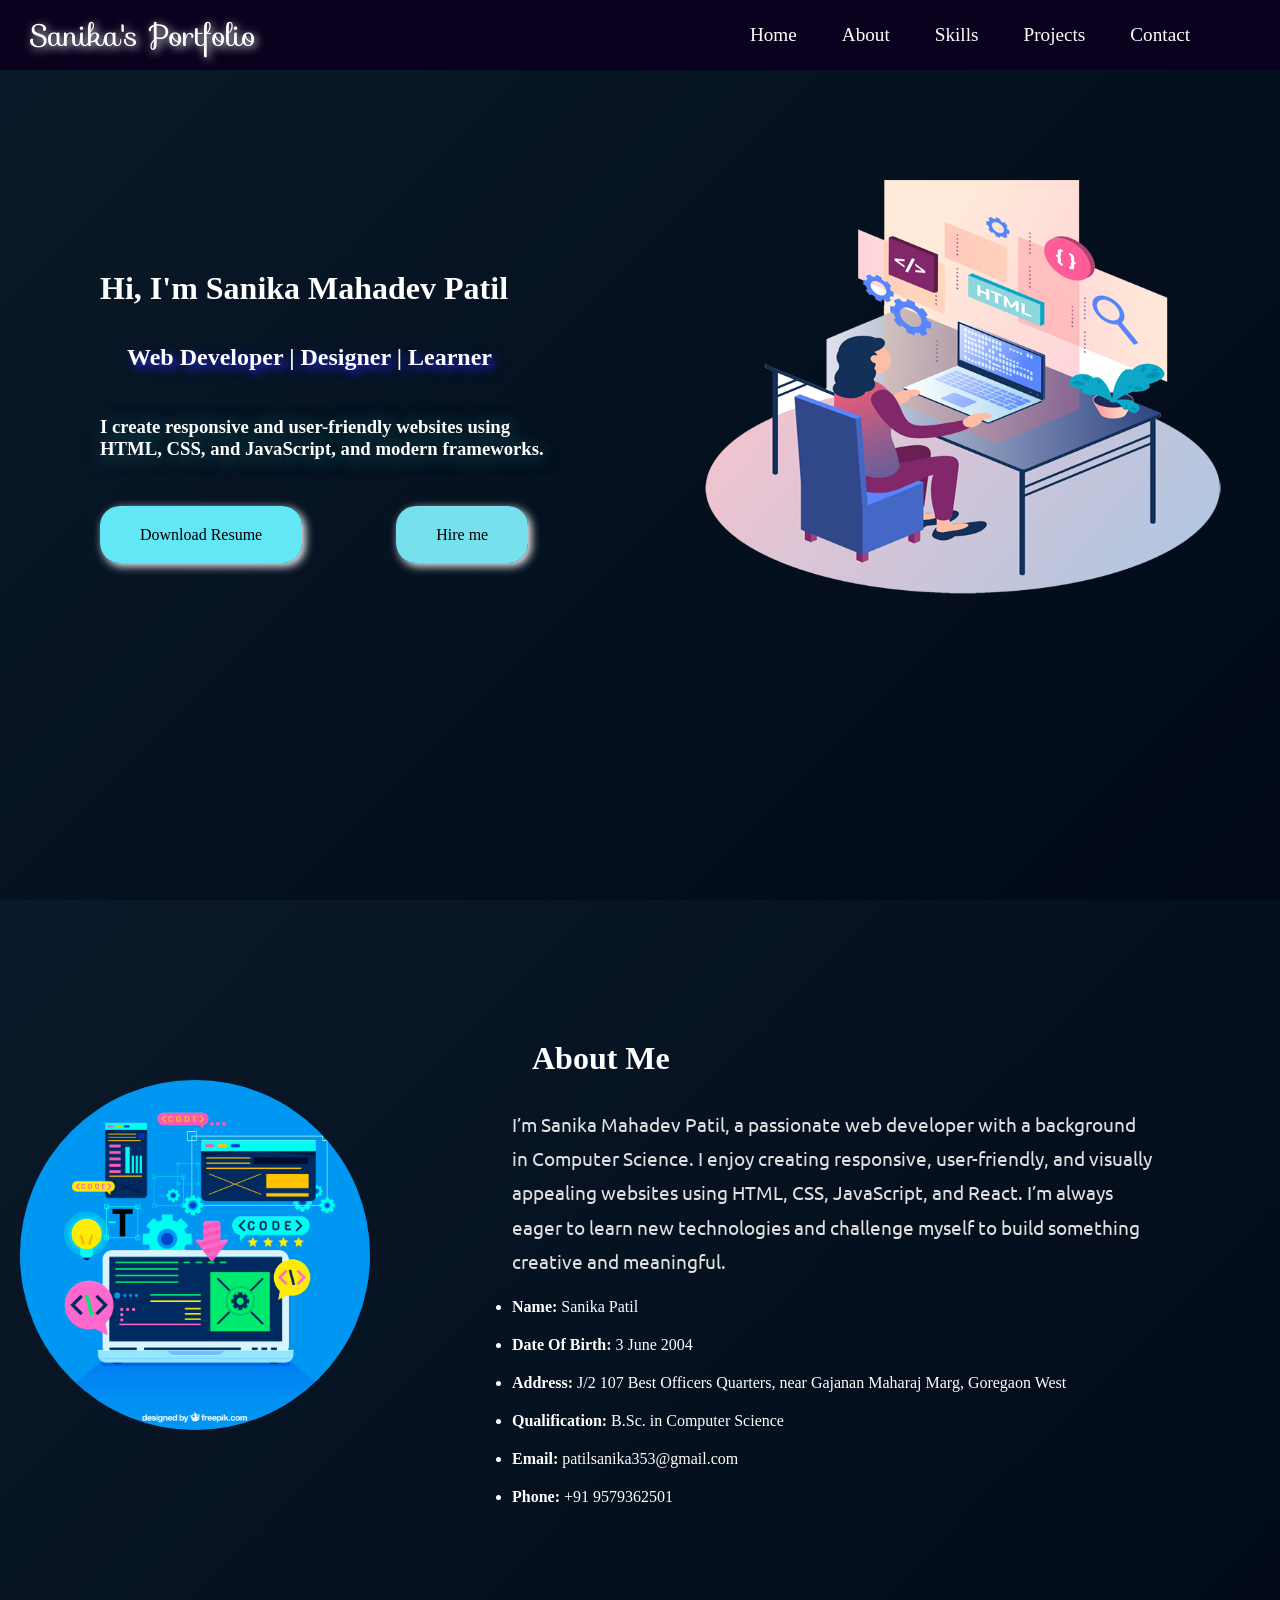
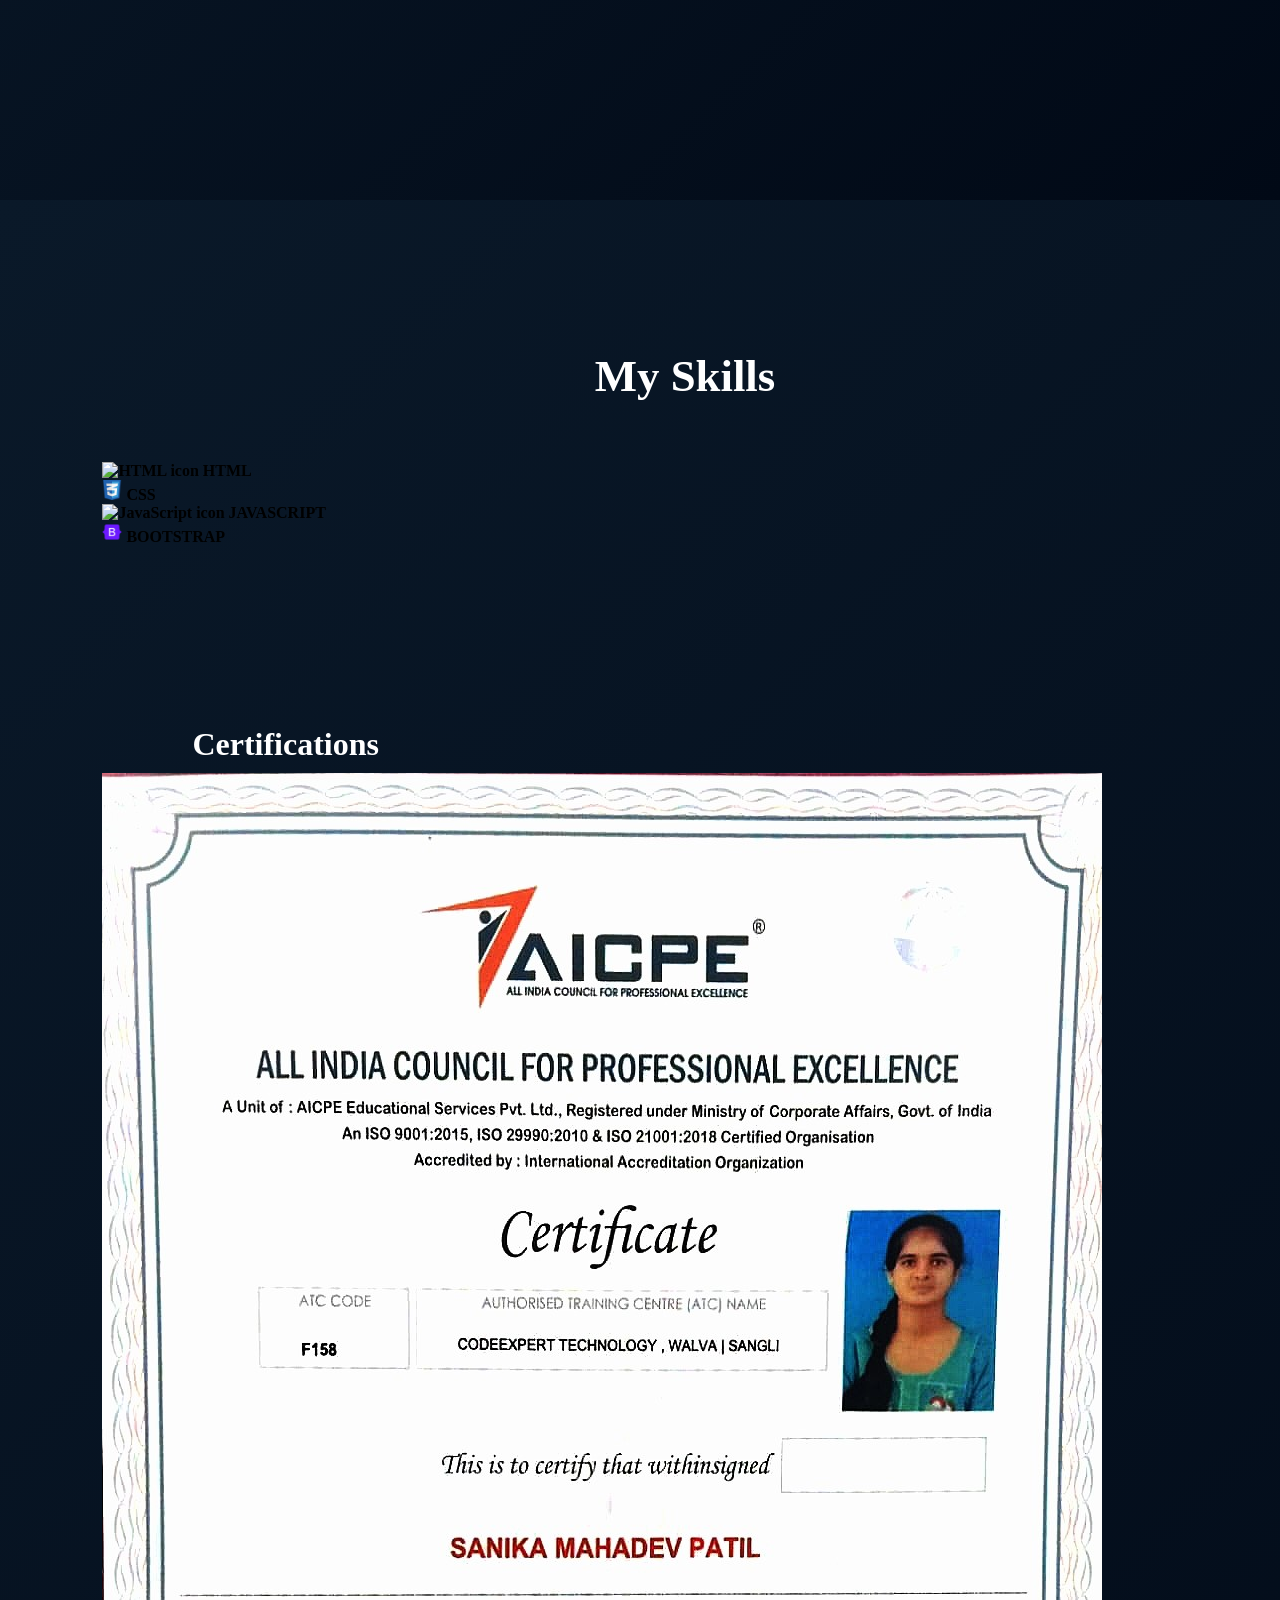
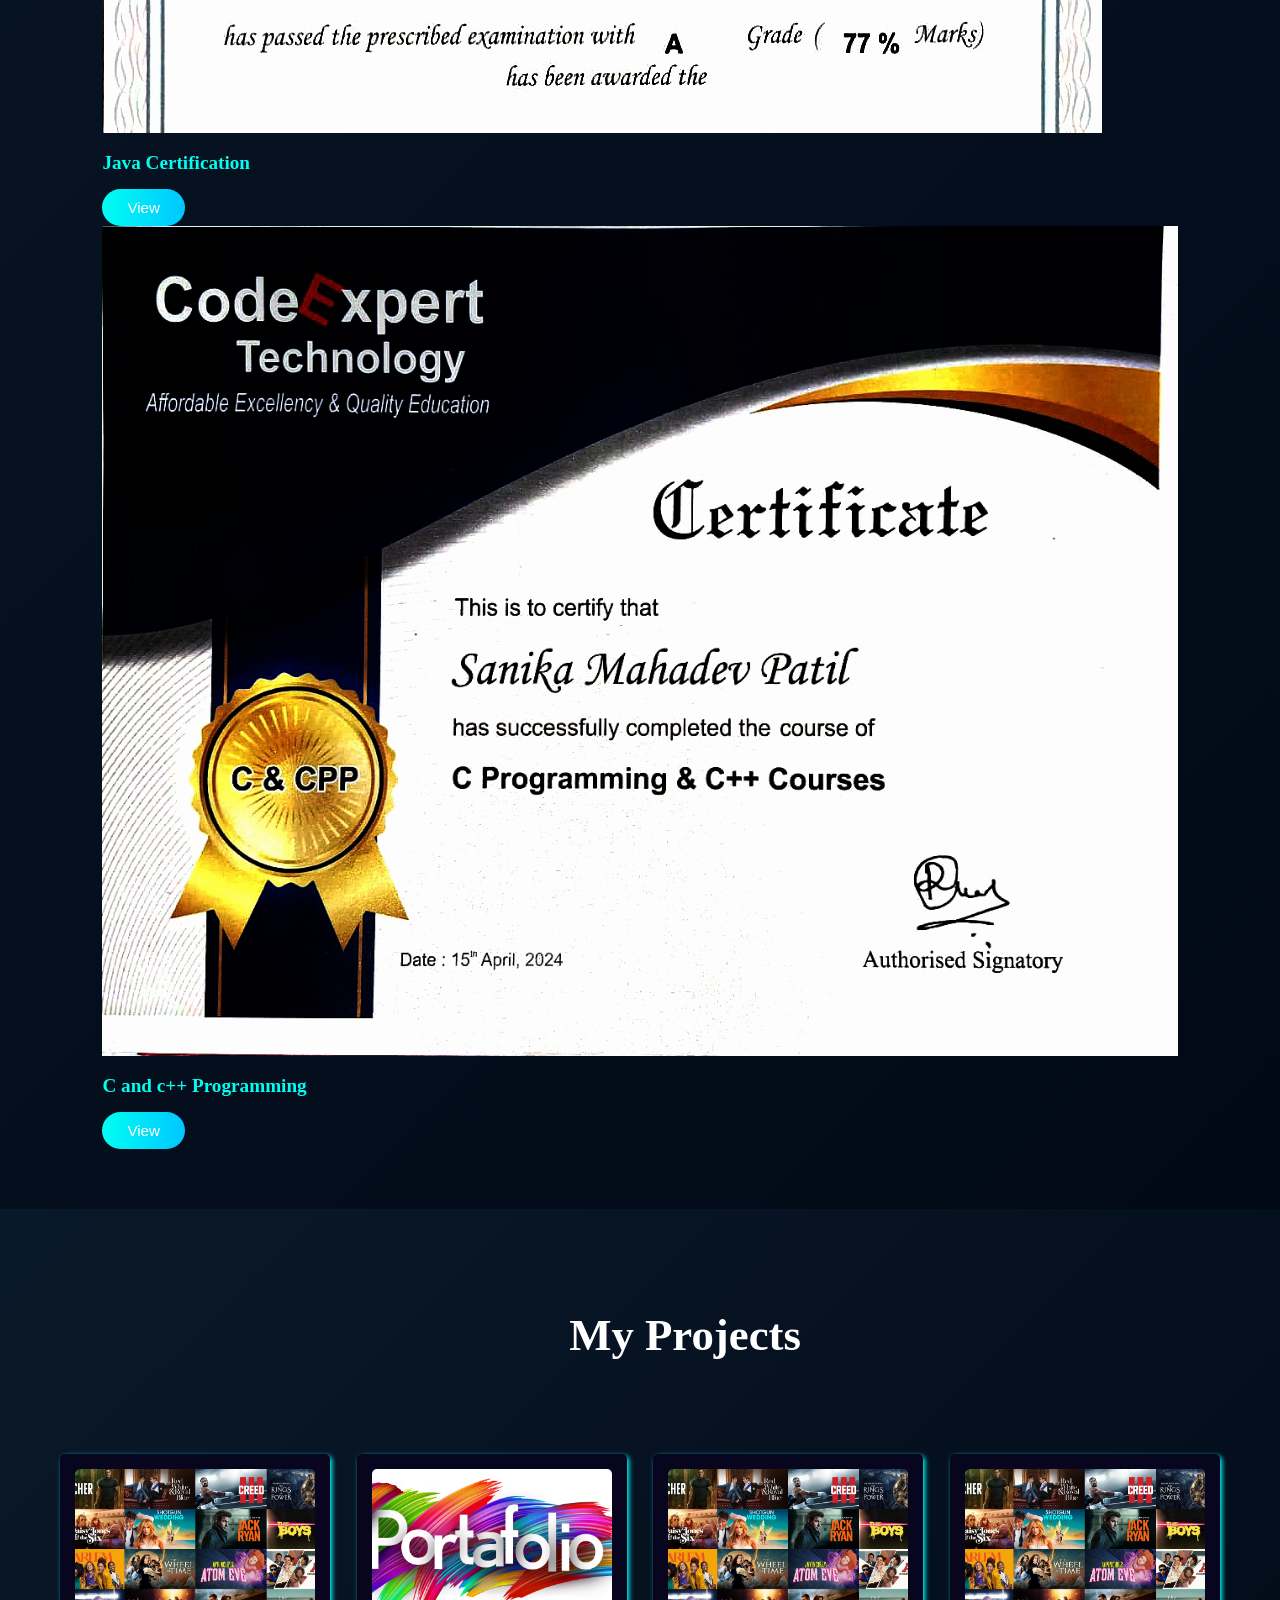
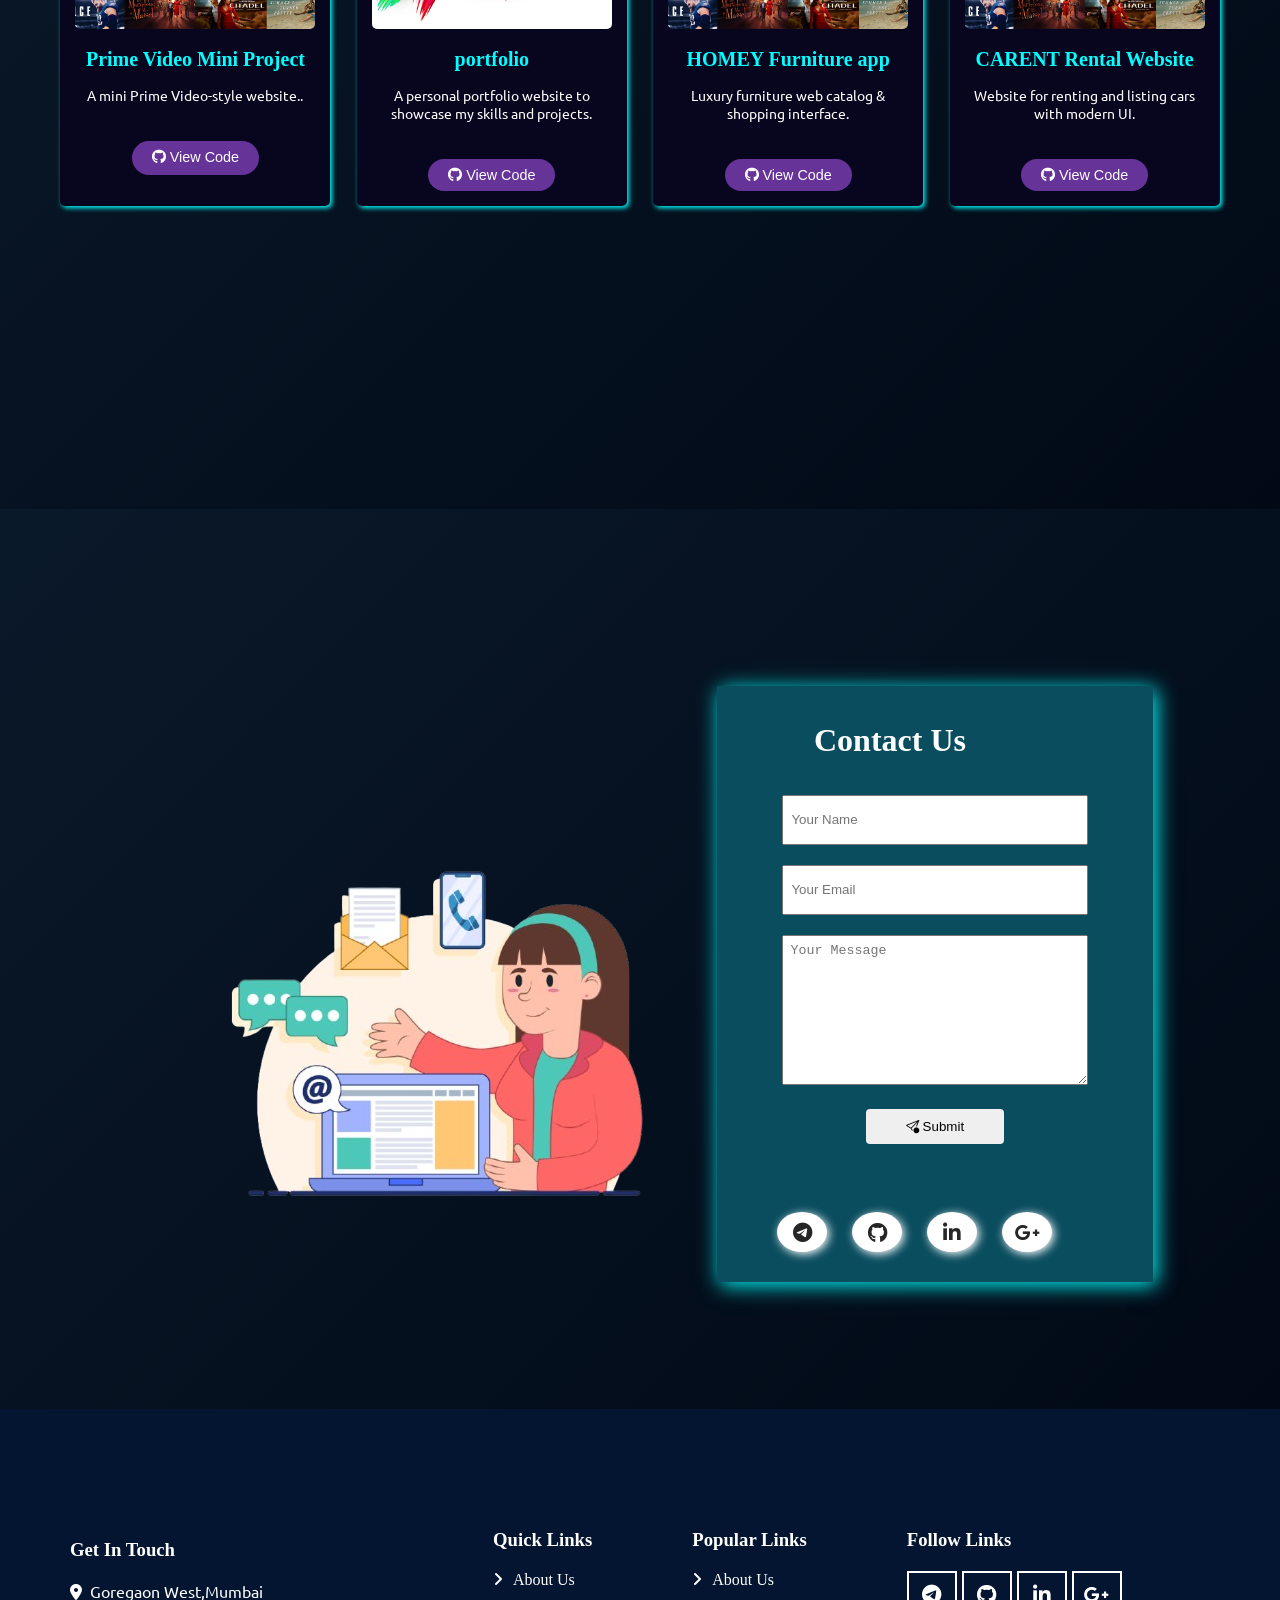
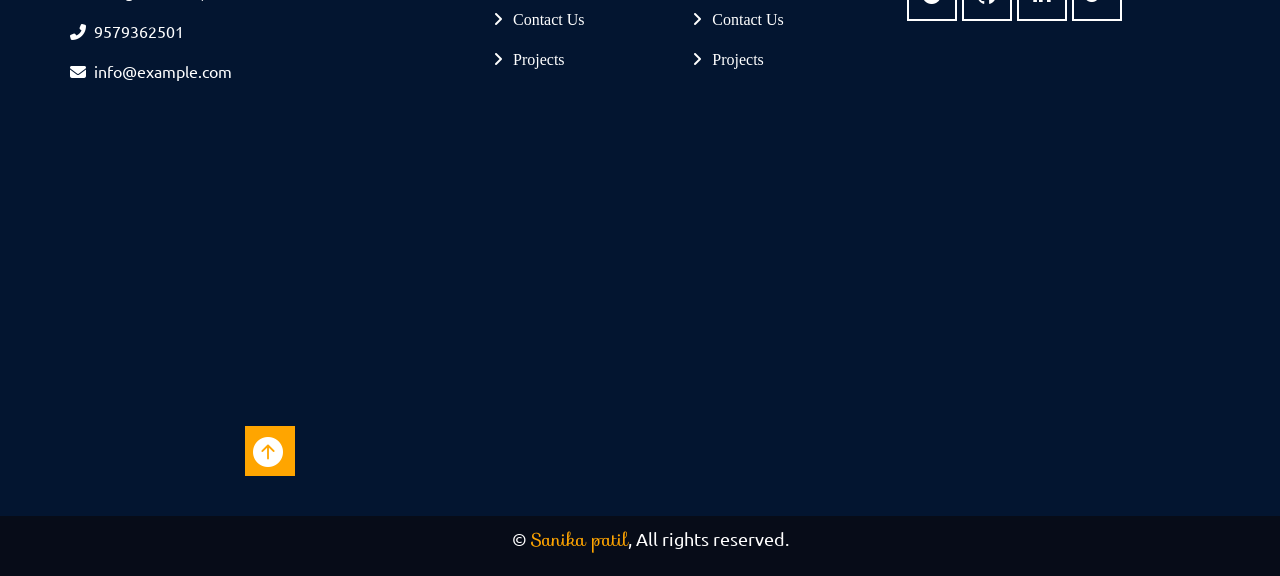
==== index.html @ 28c6ba62 "Rename html/index.html to index.html" ====
<!DOCTYPE html>
<html lang="en">
  <head>
    <meta charset="UTF-8" >
    <meta name="viewport" content="width=device-width, initial-scale=1.0" >
    <title>My Portfolio</title>

    <!-- Google Fonts -->
    <link rel="preconnect" href="https://fonts.googleapis.com">
    <link rel="preconnect" href="https://fonts.gstatic.com" crossorigin>
    <link href="https://fonts.googleapis.com/css2?family=Bungee+Spice&family=EB+Garamond:ital,wght@0,400..800;1,400..800&family=Playfair+Display:ital,wght@0,400..900;1,400..900&family=Ubuntu:ital,wght@0,300;0,400;0,500;0,700;1,300;1,400;1,500;1,700&display=swap" rel="stylesheet">

    <link rel="stylesheet" href="https://fonts.googleapis.com/css?family=Sofia&effect=fire" >
    <link rel="stylesheet" href="https://cdn.jsdelivr.net/npm/bootstrap-icons@1.11.3/font/bootstrap-icons.css">
    <link rel="stylesheet" href="https://cdnjs.cloudflare.com/ajax/libs/font-awesome/6.5.0/css/all.min.css">

    <!-- CSS and Icon -->
    <link rel="stylesheet" href="../CSS/style.css" >
    <link rel="icon" type="image/png" href="../IMG/favicon.png" >
  </head>

  <body>
    <!-- Navbar -->
    <nav>
  <div class="left">Sanika's Portfolio</div>

  <ul id="menuList">
    <li><a href="#home">Home</a></li>
    <li><a href="#About">About</a></li>
    <li><a href="#skills">Skills</a></li>
    <li><a href="#project">Projects</a></li>
    <li><a href="#contact">Contact</a></li>
  </ul>

  <div class="menu-icon" onclick="toggleMenu()"></div>
</nav>


    <!-- Section 1: Home -->
    <div class="my_section1" id="home">
      <div class="leftsection" class="box">
        <h1>Hi, I'm Sanika Mahadev Patil</h1>
        <h2>Web Developer | Designer | Learner</h2>
        <h3 class="home_heading">
          I create responsive and user-friendly websites using <br>
          HTML, CSS, and JavaScript, and modern frameworks.
        </h3>
        <a href="../IMG/Sanika Resume.pdf" class="btn1" download>Download Resume</a>
        
         <a href="#contact" class="btn2">Hire me</a>
       
      </div>
      <div class="rightsection">
        <img src="../IMG/abou1.png" alt="Profile" height="600" width="600" style="padding-top: 20vh;">
      </div>
    </div>

    <!-- Section 2: About -->
    <div class="my_section2" id="About" class="box">
      <div class="leftsection2">
        <img src="../IMG/portfolio.jpg" height="350" width="350" alt="Profile photo" style="border-radius: 50%;">
      </div>
      <div class="rightsection2">
        <h1>About Me</h1>
        <p class="about">
          I’m Sanika Mahadev Patil, a passionate web developer with a background in Computer Science.
          I enjoy creating responsive, user-friendly, and visually appealing websites using HTML, CSS,
          JavaScript, and React. I’m always eager to learn new technologies and challenge myself to
          build something creative and meaningful.
        </p>
        <ul>
          <li><strong>Name:</strong> Sanika Patil</li>
          <li><strong>Date Of Birth:</strong> 3 June 2004</li>
          <li><strong>Address:</strong> J/2 107 Best Officers Quarters, near Gajanan Maharaj Marg, Goregaon West</li>
          <li><strong>Qualification:</strong> B.Sc. in Computer Science</li>
          <li><strong>Email:</strong> patilsanika353@gmail.com</li>
          <li><strong>Phone:</strong> +91 9579362501</li>
        </ul>
      </div>
    </div>

    <!-- Section 3: Skills -->
    <div class="my_section3" id="skills" style="padding-top:50px;" class="box">
      <h1 class="heading">My Skills</h1>

      <!-- Skills section -->
      <div class="progress-flex">
        <div class="left2">
          <div class="progress_section">
            <h4 class="bar_heading">
              <img src="../IMG/icons8-html-48.png" alt="HTML icon" height="20" width="20">&nbsp;HTML
            </h4>
            <div class="progress_bar">
              <span data-width="50%"></span>
            </div>

            <h4 class="bar_heading">
              <img src="../IMG/icons8-css-24.png" alt="CSS icon" height="20" width="20">&nbsp;CSS
            </h4>
            <div class="progress_bar">
              <span data-width="80%"></span>
            </div>
          </div>
        </div>

        <div class="right2">
          <div class="progress_section">
            <h4 class="bar_heading">
              <img src="../IMG/java-script.png" alt="JavaScript icon" height="20" width="20" >&nbsp;JAVASCRIPT
            </h4>
            <div class="progress_bar">
              <span data-width="70%" class="boot"></span>
            </div>

            <h4 class="bar_heading">
              <img src="../IMG/icons8-bootstrap-48.png" alt="Bootstrap icon" height="20" width="20">&nbsp;BOOTSTRAP
            </h4>
            <div class="progress_bar">
              <span data-width="80%"></span>
            </div>
          </div>
        </div>
      </div>

      <!-- Certificates below skills -->
      <!-- Section 4: Projects -->
   
  <h1 class="certification-title">Certifications</h1>
  <div class="certificate-container">
    <div class="certificate-card" class="box">
      <img src="../IMG/java_certificate1.jpg" alt="Prime video" class="java_img">
      <h3 class="project_heading">Java Certification</h3>
      <button class="view-btn2"><a href="../IMG/java_certificate.jpg" style="color: white; text-decoration: none;"> View</button></a>
    </div>

    <div class="certificate-card">
      <img src="../IMG/c_Programming.jpg" alt="Prime video">
      <h3 class="project_heading">C and c++ Programming</h3>
      <button class="view-btn2"><a href="../IMG/c_Programming.jpg" style="color: white; text-decoration: none;"> View</button></a>
    </div>
     
        </div>
      </div>
    </div>

    <!-- Section 4: Projects -->
    <section class="project-section" id="project" class="box">
  <h1 class="section-title">My Projects</h1>
  <div class="project-container wow fadeInUp" data-wow-delay="0.1s">
    
    <div class="project-card">
      <img src="../IMG/movie_card.jpg" alt="Prime video">
      <h3 class="project_heading">Prime Video Mini Project</h3>
      <p>A mini Prime Video-style website..</p>
    
       <button class="view-btn"><i class="fa-brands fa-github icon" id="prime"></i>
        <a href="../../Prime-video-mini-boot-css-htm/html/index.html" style="color: white; text-decoration: none;"> 
          View Code</button></a> 
    </div>

    <div class="project-card">
      <img src="../IMG/port_card.avif" alt="LOZAN Ecommerce Web">
      <h3 class="project_heading">portfolio</h3>
      <p>
A personal portfolio website to showcase my skills and projects.</p>
      <button class="view-btn"><i class="fa-brands fa-github icon"></i><a href="../html/index.html" style="color: white; text-decoration: none;"> View Code</button></a>
    </div>

    <div class="project-card">
      <img src="../IMG/movie_card.jpg" alt="HOMEY Furniture app">
      <h3 class="project_heading">HOMEY Furniture app</h3>
      <p>Luxury furniture web catalog & shopping interface.</p>
      <button class="view-btn"><i class="fa-brands fa-github icon"></i> View Code</button>
    </div>

    <div class="project-card">
      <img src="../IMG/movie_card.jpg" alt="CARENT Rental Website">
      <h3 class="project_heading">CARENT Rental Website</h3>
      <p>Website for renting and listing cars with modern UI.</p>
      <button class="view-btn"><i class="fa-brands fa-github icon"></i> View Code</button>
    </div>

  </div>
</section>

    <!-- Section 5: Contact -->
    <div class="my_section5" id="contact" class="box">
  <div class="leftsection3">
    <img src="../IMG/contact_us1.png" alt="Contact Image" class="image_contact">
  </div>

  <div class="rightsection3">
    <div class="form_section">
    <h1 class="contact1">Contact Us</h1>

    <form form id="contact-form">
      <input type="text" name="name" id="name1" placeholder="Your Name"><br>
      <input type="email" name="email" id="email1" placeholder="Your Email"><br>
        <textarea name="message" id="message1" placeholder="Your Message" required></textarea><br>

      <button type="submit" class="contact_btn">
        <i class="bi bi-send-arrow-up"></i> Submit
      </button>
    </form>

    <br>

    <ul id="social-media" >
      <li><a href="#"><i class="fab fa-telegram icon"></i></a></li>
      <li><a href="#"><i class="fab fa-github icon"></i></a></li>
      <li><a href="#"><i class="fab fa-linkedin-in icon"></i></a></li>
      <li><a href="#"><i class="fab fa-google-plus-g icon"></i></a></li>
    </ul>
  </div>
  </div>
</div>

    <!-- Footer -->
    <footer class="footer" class="box">
      <div class="row">
  <div class="column1">
    <h3 class="footer_head">Get In Touch</h3>
   
                  
                    <p><i class="fa-solid fa-location-dot"style="margin-right: 0.5em; "></i>Goregaon West,Mumbai</p>
                    <p><i class="fa fa-phone-alt" style="margin-right: 0.5em; "></i>9579362501</p>
                    <p><i class="fa fa-envelope " style="margin-right: 0.5em; "></i>info@example.com</p>
   
  </div>
  <div class="column2">
     <h3 class="footer_head">Quick Links</h3>
                    <a href="" class="footer-link" href="">About Us</a><br>
                    <a href="" class="footer-link" href="">Contact Us</a><br>
                    <a href="" class="footer-link" href="">Projects</a><br>
                   
  </div>
   <div class="column3">
     <h3 class="footer_head">Popular Links</h3>
                    <a href="" class="footer-link" href="">About Us</a><br>
                    <a href="" class="footer-link" href="">Contact Us</a><br>
                    <a href="" class="footer-link" href="">Projects</a><br>
                    
  </div>
  <div class="column4">
    <h3 class="footer_head">Follow Links</h3>
    <ul id="footer-media">
      <li><a href="#"><i class="fab fa-telegram icon"></i></a></li>
      <li><a href="#"><i class="fab fa-github icon"></i></a></li>
      <li><a href="#"><i class="fab fa-linkedin-in icon"></i></a></li>
      <li><a href="#"><i class="fab fa-google-plus-g icon"></i></a></li>
    </ul>
  </div>
</div>

<!-- Back to top -->
 <div class="back">
<a href="#home"><i class="bi bi-arrow-up-circle-fill icon1" class="back" ></i></a>
      </div>
    </footer>
<div class="copy">
                    <p>© <span id="year"></span><span style="color: orange;" class="name"> Sanika patil</span>, All rights reserved.</p>
                   
                </div>
    <!-- JavaScript -->
    <script src="../js/main.js"></script>

    <script src="https://cdn.jsdelivr.net/npm/emailjs-com@3/dist/email.min.js"></script>

<script>
  (function () {
    emailjs.init("G533phsevBqhFQyIm"); 
  })();
</script>

  </body>
</html>
---- CSS/style.css ----
/* Body */
* {
  margin: 0;
  padding: 0;
  box-sizing: border-box;
}
html,
body {
  overflow-x: hidden;
  scroll-behavior: smooth;
}
img {
  max-width: 100%;
}
.box {
  transform: translateY(100px);
}

/* CLICK = animation starts */
#home:target,
#About:target,
#project:target,
#skills:target,
#contact:target 
{
  animation: fadeInUp 3s ease backwards;
 scroll-margin-top: 80px; 
}
@keyframes fadeInUp {
  0% {
    transform: translateY(100px);
    opacity: 0;
  }
  100% {
    transform: translateY(0);
    opacity: 1;
  }
}
/* Navbar Start */
nav {
  background-color: rgb(9, 1, 29);
  color: rgb(180, 170, 170);
  display: flex;
  justify-content: space-between;
  align-items: center;
  height: 70px;
  width: 100%;
  position: fixed;
  top: 0;
  padding: 0 30px;
  font-family: "Times New Roman", Times, serif;
  z-index: 1000;
  background-size: cover;
  background-position: center;
}
nav ul {
  display: flex;
  justify-content: center;
  align-items: center;
  gap: 25px;
  padding-right: 50px;
}
nav ul li {
  list-style: none;
}
nav ul li a {
  text-decoration: none;
  color: white;
  padding: 10px;
  font-size: 1.2em;
}
nav ul li a:hover {
  color: #0febe0;
  border-style: solid;
  cursor: pointer;
}
.left {
  color: white;
  font-family: "Sofia", sans-serif;
  font-size: 30px;
  text-shadow: 2px 2px 10px white;
}
.menu-icon {
  width: 35px;
  height: 35px;
  background-image: url("https://cdn-icons-png.flaticon.com/512/1828/1828859.png");
  background-size: cover;
  cursor: pointer;
  display: none;
}

.hamburger {
display: none;
  flex-direction: column;
  cursor: pointer;
 
  color: white;
}
.hamburger span:hover{
  background-color: pink;
}

.hamburger span {
  width:40px;
  height: 3px;
  background: white;
  margin: 4px 0;
}

/* Section 1 Home */
.my_section1 {
  display: flex;
  justify-content: space-around;
  background-size: cover;
  background-position: center;
  background-repeat: no-repeat;
  height: 100vh;
  overflow: hidden;
  background: linear-gradient(135deg, #0a1929 0%, #010916 100%);
}
.leftsection {
  width: 50%;
  padding-top: 10vh;
}
h1 {
  color: white;
  padding-top: 20vh;
  padding-left: 10vh;
  padding-bottom: 10px;
}
h2 {
  color: white;
  padding-left: 13vh;
  text-shadow: 4px 4px 10px rgb(39, 42, 245);
  padding-top: 3vh;
}

.home_heading {
  color: white;
  padding-left: 10vh;
  padding-top: 5vh;
  padding-bottom: 4vh;
  margin-bottom: 30px;
  text-shadow: 2px 2px 20px rgb(49, 119, 124);
}
p {
  font-family: "Ubuntu", sans-serif !important;
  padding-bottom: 20px;
}

/* Button Animation */
@keyframes fade {
  0% {
    background-color: rgb(45, 45, 238);
    opacity: 0;
  }
  50% {
    background-color: rgb(45, 45, 238);
    opacity: 1;
  }
  100% {
    background-color: rgb(45, 45, 238);
    opacity: 1;
  }
}
.btn1{
  margin-left: 10vh;
  margin-top: 7vh;
  padding: 20px 40px;
  border: none;
  color: black;
  font-size: 15px bold;
  text-decoration: none;
  border-radius: 20px;
  cursor: pointer;
  gap: 5px;
  box-shadow: 3px 3px 10px white;
  background-color: #63e6f5;
}

.btn2 {
  background-color: #76e1ec;
  margin-left: 10vh;
  margin-top: 7vh;
  padding: 20px 40px;
  border: none;
  color: black;
  font-size: 15px bold;
  text-decoration: none;
  border-radius: 20px;
  cursor: pointer;
  gap: 5px;
  box-shadow: 3px 3px 10px white;
}

.btn1:hover {
  background-color: rgb(0, 255, 179);
  box-shadow: 2px 2px 10px white;
}

/* Section 2 About */
.my_section2 {
  background-size: cover;
  background-position: center;
  background-repeat: no-repeat;
  height: 100vh;
  display: flex;
  overflow: hidden;
  background: linear-gradient(135deg, #0a1929 0%, #010916 100%);
  padding-top: 10vh;
}
.leftsection2 {
  width: 40%;
  padding-top: 10vh;
  padding-left: 20px;
}
.rightsection2 {
  width: 50%;
}
.rightsection2 h1 {
  color: white;
  margin-bottom: 20px;
  padding-top: 50px;
  padding-left: 20px;
}
.img2{
  box-shadow: 0 0 30px rgb(0, 255, 242);
  margin-left: 30px;
  margin-top: 40px;
}
.rightsection2 li {
  padding-bottom: 20px;
  color: white;
}
.about {
  font-family: 'Poppins', sans-serif;
  font-size: 19px;
  line-height: 1.8;
  color: #e0e0e0; 
}
.abouthead{
  color: white;
  padding-bottom: 20px;
  font-weight: 800;
}
.header{
  display: flex;
  gap: 10px;
  font-size: 2.8rem;
  padding-left: 0;
}

/* SECTION 3 Skills */
.my_section3 {
  padding: 60px 8%;
  background: linear-gradient(135deg, #0a1929 0%, #010916 100%);
  padding-top: 0;
  min-height: 100vh;
}
.heading {
  top: 0;
  text-align: center;
  font-size: 2.8rem;
  color: #ffffff;
  padding-bottom: 60px;
  padding-top: 100px;
}

.skills-row {
  display: flex;
  justify-content: space-between;
  gap: 25px;
  flex-wrap: wrap;
}

.skill-box {
  flex: 1;
  min-width: 200px;
  background: #1e293b;
  padding: 30px 20px;
  border-radius: 18px;
  text-align: center;
  box-shadow: 0 0 25px rgba(0, 255, 242, 0.3);
  transition: all 0.3s ease;
}

.skill-box:hover {
  transform: translateY(-10px);
  box-shadow: 0 0 40px rgba(0, 255, 242, 0.8);
}

.skill-box img {
  width: 45px;
  margin-bottom: 15px;
}

.skill-box h3 {
  font-size: 1.4rem;
  color: #00fff2;
  margin-bottom: 8px;
}

.skill-box p {
  font-size: 0.95rem;
  color: #cbd5f5;
}
.project_heading {
  margin: 15px 0;
  color: #00fff2;
  font-size: 1.2rem;
}

.view-btn2 {
  background: linear-gradient(90deg, #00fff2, #00c6ff);
  border: none;
  padding: 10px 25px;
  border-radius: 25px;
  cursor: pointer;
  font-size: 0.95rem;
  transition: 0.3s ease;
}

.view-btn2:hover {
  transform: scale(1.05);
  box-shadow: 0 0 20px rgba(0, 255, 242, 0.8);
}

/* Project Section */
.project-section {
  text-align: center;
  min-height: 100vh;
  background: linear-gradient(135deg, #0a1929 0%, #010916 100%);
  color: white;
}
.section-title {
  font-size: 2.8rem;
  margin-bottom: 20px;
  color: white;
  padding-top: 100px;
  padding-bottom: 50px;
}

.project-container {
  display: flex;
  justify-content: center;
  flex-wrap: wrap;
  gap: 20px;
  padding: 20px;
}
.project-card img {
  width: 100%;
  height: 160px;
  object-fit: cover;
  border-radius: 5px;
}
.project-card h3 {
  font-size: 20px;
  color: aqua;
}

.project-card p {
  font-size: 0.9rem;
  color: #fffdfd;
  margin: 8px 0 15px 0;
}
#prime {
  margin-bottom: 2px;
}
.view-btn {
  background-color: #663399;
  color: #fff;
  border: none;
  border-radius: 20px;
  padding: 8px 20px;
  font-size: 0.9rem;
  cursor: pointer;
  transition: background 0.3s;
  margin-top: 2px;
}
.view-btn:hover {
  background-color: #663399;
  text-decoration: none;
  animation: bounce 2s ease infinite;
}

.project-card {
  background: #08051f;
  border-radius: 5px;
  width: 270px;
  text-align: center;
  padding: 15px;
  display: inline-block;
  margin: 0.2rem;
  box-shadow: 2px 2px 5px aqua;
}

.project-card:hover {
  padding: 0.75rem;
  cursor: pointer;
  transform: translateY(10px);
}

.project-card::after {
  position: absolute;
  content: "";
  width: 100%;
  height: 0;
  top: 0;
  left: 0;
  transition: 0.5s;
  z-index: -1;
  cursor: pointer;
}

.project-card:hover::after {
  height: 100%;
  background-color: rgb(4, 36, 41);
}

/* Contact Section */
.my_section5 {
  min-height: 100vh;
  background: linear-gradient(135deg, #0a1929 0%, #010916 100%);
  display: flex;
  backdrop-filter: 2px;
  justify-content: center;
  align-items: center;
  text-align: center;
  padding: 40px 20px;
}
.image_contact {
  padding-top: 15vh;
  padding-left: 10vh;
}

.rightsection3 {
  width: 40%;
  padding: 30px;
}

.contact1 {
  padding-top: 4vh;
  padding-bottom: 4vh;
  color: rgb(254, 255, 255);
  padding-right: 20vh;
  font-size: 2em;
}

#name1,
#email1,
#message1 {
  margin-bottom: 20px;
  padding: 7px;
  width: 70%;
  height: 50px;
}
.form_section{
  margin-top: 50px;
  background-color: #0a4d5f;
  box-shadow: 3px 3px 20px aqua;
}
#message1 {
  height: 150px;
}

.contact_btn {
  padding: 10px 40px;
  color: rgb(0, 0, 0);
  border: none;
  border-radius: 4px;
  animation: bounce 2s ease infinite;
}

@keyframes bounce {
  70% { transform: translateY(0%); }
  80% { transform: translateY(-15%); }
  90% { transform: translateY(0%); }
  95% { transform: translateY(-7%); }
  97% { transform: translateY(0%); }
  99% { transform: translateY(-3%); }
  100% { transform: translateY(0); }
}

.contact_btn:hover {
  cursor: pointer;
  background-color: orange;
  transition: 0.7s;
  transform: rotateX(360deg);
}

/* Social Media Icons */
#social-media {
  display: flex;
  justify-content: center;
  align-items: center;
  list-style: none;
  margin: 0;
  padding-bottom: 30px; 
  justify-content: left;
  margin-left: 60px;
  gap: 25px;
}

#social-media li a {
  width: 50px;
  height: 40px;
  text-align: center;
  font-size: 20px;
  display: block;
  border-radius: 50%;
  overflow: hidden;
  background-color: white;
  padding-top: 10px;
  transition: transform 0.3s ease;
  position: relative;
  margin-top: 50px;
  box-shadow: 2px 2px 10px white;
}

#social-media li a .icon {
  color: #262626;
  transition: 0.5s;
  position: relative;
}

#social-media li a:hover .icon {
  color: #fff;
  transform: rotateY(360deg);
}

#social-media li a::before {
  content: "";
  position: absolute;
  top: 100%;
  left: 0;
  width: 100%;
  height: 100%;
  transition: 0.5s;
}

#social-media li a:hover::before {
  top: 0;
}

#social-media li:nth-child(1) a::before {
  background: rgb(4, 196, 196);
}
#social-media li:nth-child(2) a::before {
  background: rgb(4, 196, 196);
}
#social-media li:nth-child(3) a::before {
  background: #0077b5;
}
#social-media li:nth-child(4) a::before {
  background: #dd4b39;
}

/* Footer Section */
.footer {
  min-height: 50vh;
  background-color: #031530;
  color: #ffffff;
  display: flex;
  flex-wrap: wrap;
  padding: 40px 20px;
}
.column {
  width: 40%;
  padding: 10px;
}
.row:after {
  content: "";
  display: table;
  clear: both;
}
.column1 {
  float: left;
  padding-top: 70px;
  padding-left: 50px;
  padding-right: 50px;
}
.footer_head {
  padding-bottom: 20px;
  padding-top: 20px;
  font-weight: 800 bold;
}
.column2 {
  float: left;
  padding-top: 60px;
  padding-left: 20vh;
  padding-right: 100px;
}
.column3 {
  float: left;
  padding-bottom: 20px;
  padding-top: 60px;
  padding-right: 100px;
}

.footer-link {
  display: block;
  margin-bottom: 4px;
  padding: 0;
  text-align: left;
  color: white;
  font-weight: normal;
  text-transform: capitalize;
  transition: 0.3s;
  text-decoration: none;
}
.footer .footer-link::before {
  position: relative;
  content: "\f105";
  font-family: "Font Awesome 5 Free";
  font-weight: 900;
  margin-right: 10px;
}

.footer .footer-link:hover {
  color: orange;
  letter-spacing: 1px;
  box-shadow: none;
}
#footer-media {
  display: flex;
  justify-content: center;
  align-items: center;
  gap: 5px;
  list-style: none;
  margin: 0;
  text-align: center;
}
.column4 {
  float: left;
  padding-bottom: 20px;
  padding-top: 60px;
}
#footer-media li a {
  width: 50px;
  height: 50px;
  color: white;
  font-size: 20px;
  display: block;
  overflow: hidden;
  border: 2px solid #fff;
  padding-top: 5px;
  transition: transform 0.3s ease;
  position: relative;
  text-align: center;
}

#footer-media li a .icon {
  color: white;
  transition: 0.5s;
  position: relative;
  margin-top: 7px;
}

#footer-media li a:hover .icon {
  color: black;
  transform: rotateY(360deg);
}

#footer-media li a::before {
  content: "";
  position: absolute;
  top: 100%;
  left: 0;
  width: 100%;
  height: 100%;
  transition: 0.5s;
}

#footer-media li a:hover::before {
  top: 0;
}

#footer-media li:nth-child(1) a::before { background: white; }
#footer-media li:nth-child(2) a::before { background: white; }
#footer-media li:nth-child(3) a::before { background: white; }
#footer-media li:nth-child(4) a::before { background: white; }

.back {
  padding-top: 35vh;
  padding-left: 25vh;
}
.icon1 {
  width: 50px;
  height: 50px;
  color: white;
  font-size: 30px;
  display: block;
  overflow: hidden;
  transition: transform 0.3s ease;
  position: relative;
  padding-top: 10px;
  padding-left: 8px;
  background-color: orange;
}
.icon1:hover {
  color: black;
}

.copy {
  height: 60px;
  background-color: #070c18;
  font-family: "Font Awesome 5 Free";
  color: white;
  padding-left: 40%;
  padding-top: 10px;
  font-size: large;
}
.myheader{
  font-size: 2.5em;
}

.name {
  font-family: "sofia", sans-serif;
}
.img1 {
  margin-top: 25vh;
  border-radius: 50%;
  box-shadow: 0 0 30px rgb(0, 255, 242);
  margin-right: 50px;
  animation: pulse 2.5s infinite;
}

@keyframes pulse {
  0% {
    transform: scale(1);
    box-shadow: 0 0 20px rgb(0, 255, 242);
  }
  50% {
    transform: scale(1.08);
    box-shadow: 0 0 50px rgb(0, 255, 242);
  }
  100% {
    transform: scale(1);
    box-shadow: 0 0 20px rgb(0, 255, 242);
  }
}  

/* ========== RESPONSIVE DESIGN ========== */

/* Tablet and Below (992px) */
@media (max-width: 992px) {
  nav {
    padding: 0 15px;
  }
  
  nav ul {
    flex-direction: column;
    position: absolute;
    top: 70px;
    right: 0;
    height: 0;
    overflow: hidden;
    background: orange;
    gap: 20px;
    transition: height 0.4s ease;
    padding-right: 0;
    width: 220px;
  }
  
  .menu-icon,
  .hamburger {
    display: flex;
  }
  
  nav ul.active,
  #menuList.active {
    height: 250px;
    padding-top: 20px;
    display: flex;
    width:100%;
  }

  .my_section1 {
    flex-direction: column;
    height: auto;
    text-align: center;
    justify-content: center;
    align-items: center;
    padding: 80px 20px 20px;
  }
  
  .leftsection,
  .rightsection {
    width: 100%;
    padding: 20px;
  }

  h1 {
    padding-left: 5vh;
    font-size: 2rem;
  }

  h2 {
    padding-left: 6vh;
    font-size: 1.5rem;
  }

  .home_heading {
    padding-left: 5vh;
    font-size: 2.6em;
  }

  .btn1,
  .btn2 {
    margin-left: 0;
    margin: 20px auto;
    width: 70%;
  }

  .img1 {
    margin-right: 0;
    margin-top: 10vh;
    max-width: 300px;
    margin-left: auto;
    margin-right: auto;
    display: block;
  }

  /* Section 2 */
  .my_section2 {
    flex-direction: column;
    height: auto;
    padding: 5vh 20px;
    text-align: center;
  }
  
  .leftsection2,
  .rightsection2 {
    width: 100%;
    padding: 20px;
  }
  
  .rightsection2 h1 {
    padding-left: 0;
    padding-top: 20px;
  }

  .img2 {
    margin-left: auto;
    margin-right: auto;
    max-width: 100%;
    display: block;
  }

  /* Section 3 */
  .my_section3 {
    height: auto;
    padding: 40px 20px;
  }

  .heading {
    font-size: 2rem;
    padding-top: 80px;
  }

  .skills-row {
    justify-content: center;
  }

  /* Projects */
  .project-section {
    height: auto;
  }
  
  .project-container {
    height: auto;
    padding: 20px;
  }

  /* Contact */
  .my_section5 {
    flex-direction: column;
    height: auto;
    padding: 5vh 20px;
  }
  
  .leftsection3,
  .rightsection3 {
    width: 100%;
    padding: 20px;
  }

  .contact1 {
    padding-right: 0;
  }

  #social-media {
    margin-left: 0;
    justify-content: center;
  }

  .image_contact {
    padding-left: 0;
  }

  .form_section {
    width: 100%;
  }

  #name1,
  #email1,
  #message1 {
    width: 90%;
  }

  /* Footer */
  .footer {
    flex-direction: column;
    height: auto;
    text-align: center;
  }
  
  .column,
  .column1,
  .column2,
  .column3 {
    width: 100%;
    padding: 20px;
    float: none;
  }

  .column2,
  .column3 {
    padding-left: 20px;
  }

  .footer-link {
    text-align: center;
  }

  #footer-media {
    justify-content: center;
    padding-left: 0;
  }

  .back {
    padding-left: 0;
    text-align: center;
  }

  .copy {
    padding-left: 10%;
    text-align: center;
  }
}

/* Mobile (768px and below) */
@media (max-width: 768px) {
  nav ul,
  #menuList {
    position: absolute;
    top: 70px;
    right: 0;
    background: #222;
    width: 220px;
    flex-direction: column;
    display: none;
  }

  .my_section1 {
    padding-top: 80px;
  }

  .img1 {
    max-width: 250px;
    margin-top: 5vh;
  }

  .leftsection2 {
    order: 2;
  }

  .rightsection2 {
    order: 1;
  }
}

/* Small Mobile (576px and below) */
@media (max-width: 576px) {
  nav {
    height: auto;
    min-height: 70px;
  }

  .left {
    font-size: 24px;
  }

  h1 {
    padding: 0 20px;
    margin-top: 20px;
    font-size: 1.5rem;
    text-align: center;
  }

  h2 {
    padding: 0 20px;
    margin-top: 10px;
    font-size: 1.2rem;
    text-align: center;
  }

  .home_heading {
    padding: 0 20px;
    margin-top: 15px;
    font-size: 0.9rem;
    text-align: center;
  }

  p {
    padding: 0 20px;
    font-size: 14px;
  }

  .btn1,
  .btn2 {
    margin-left: 0;
    width: 80%;
    display: block;
    margin: 20px auto;
    padding: 12px 20px;
    font-size: 16px;
  }

  .img1 {
    max-width: 200px;
    margin: 20px auto;
    display: block;
  }

  .img2 {
    margin: 20px auto;
    display: block;
    max-width: 90%;
  }

  .my_section2 {
    padding: 20px;
  }

  .rightsection2 h1 {
    font-size: 24px;
  }

  .rightsection2 li {
    font-size: 16px;
    padding-bottom: 12px;
  }

  .about {
    padding: 0 20px;
    font-size: 16px;
  }

  .header {
    flex-direction: column;
    padding-left: 20px;
  }

  .heading {
    font-size: 1.5rem;
    padding-top: 100px;
  }

  .skill-box {
    min-width: 100%;
    margin-bottom: 20px;
  }

  .section-title {
    font-size: 1.5rem;
    padding-top: 80px;
  }

  .project-card {
    width: 100%;
    max-width: 300px;
    margin: 10px auto;
  }

  .my_section5 {
    padding: 20px;
  }

  #name1,
  #email1,
  #message1 {
    width: 95%;
  }

  #social-media {
    flex-wrap: wrap;
    gap: 15px;
  }

  #social-media li a {
    margin-top: 20px;
  }

  .contact_btn {
    width: 80%;
    padding: 12px 20px;
  }

  .footer-link {
    font-size: 14px;
  }

  #footer-media {
    gap: 10px;
  }

  .copy {
    padding-left: 5%;
    font-size: small;
  }
}

/* Extra Small Mobile (400px and below) */
@media (max-width: 400px) {
  .left {
    font-size: 20px;
  }

  h1 {
    font-size: 1.3rem;
  }

  h2 {
    font-size: 1.1rem;
  }

  .btn1,
  .btn2 {
    width: 90%;
    font-size: 14px;
    padding: 10px 15px;
  }

  .img1 {
    max-width: 180px;
  }

  .heading {
    font-size: 1.3rem;
  }

  .section-title {
    font-size: 1.3rem;
  }
}
@media (max-width: 768px) {
  .footer {
    flex-direction: column;
    text-align: center;
  }

  .column1,
  .column2,
  .column3,
  .column4 {
    width: 100%;
    padding: 15px;
  }

  .footer-link {
    text-align: center;
  }

  #footer-media {
    justify-content: center;
  }
  .column1{
    padding-bottom: 10px;
  }
}
/* ================= LIGHT MODE ONLY ================= */
body.light {
  background-color: white;
  color: black;
}

/* Sections background white */
body.light nav,
body.light .my_section1,
body.light .my_section2,
body.light .my_section3,
body.light .project-section,
body.light .my_section5,
body.light .footer,
body.light .copy {
  background: white !important;
}

/* Text colors */
body.light h1,
body.light h2,
body.light h3,
body.light p,
body.light li,
body.light a,
body.light .left,
body.light .heading,
body.light .section-title,
body.light .about {
  color: black !important;
}

/* Aqua highlights */
body.light span,
body.light .project_heading,
body.light .skill-box h3 {
  color: rgb(101, 253, 0) !important;
}

/* Cards & boxes */
body.light .skill-box,
body.light .project-card,
body.light .form_section {
  background: #f4f4f4 !important;
  box-shadow: 0 0 10px rgba(0, 255, 242, 0.4);
}

/* Navbar links */
body.light nav ul li a {
  color: black !important;
}

body.light nav ul li a:hover {
  color: aqua !important;
}
#themeToggle{
  height: 30px;
  width: 30px;
  border-radius: 50%;
  background-color: #3f7280;
  border-style: double;
}

body.light #footer-media li a{
  background-color:black;
}
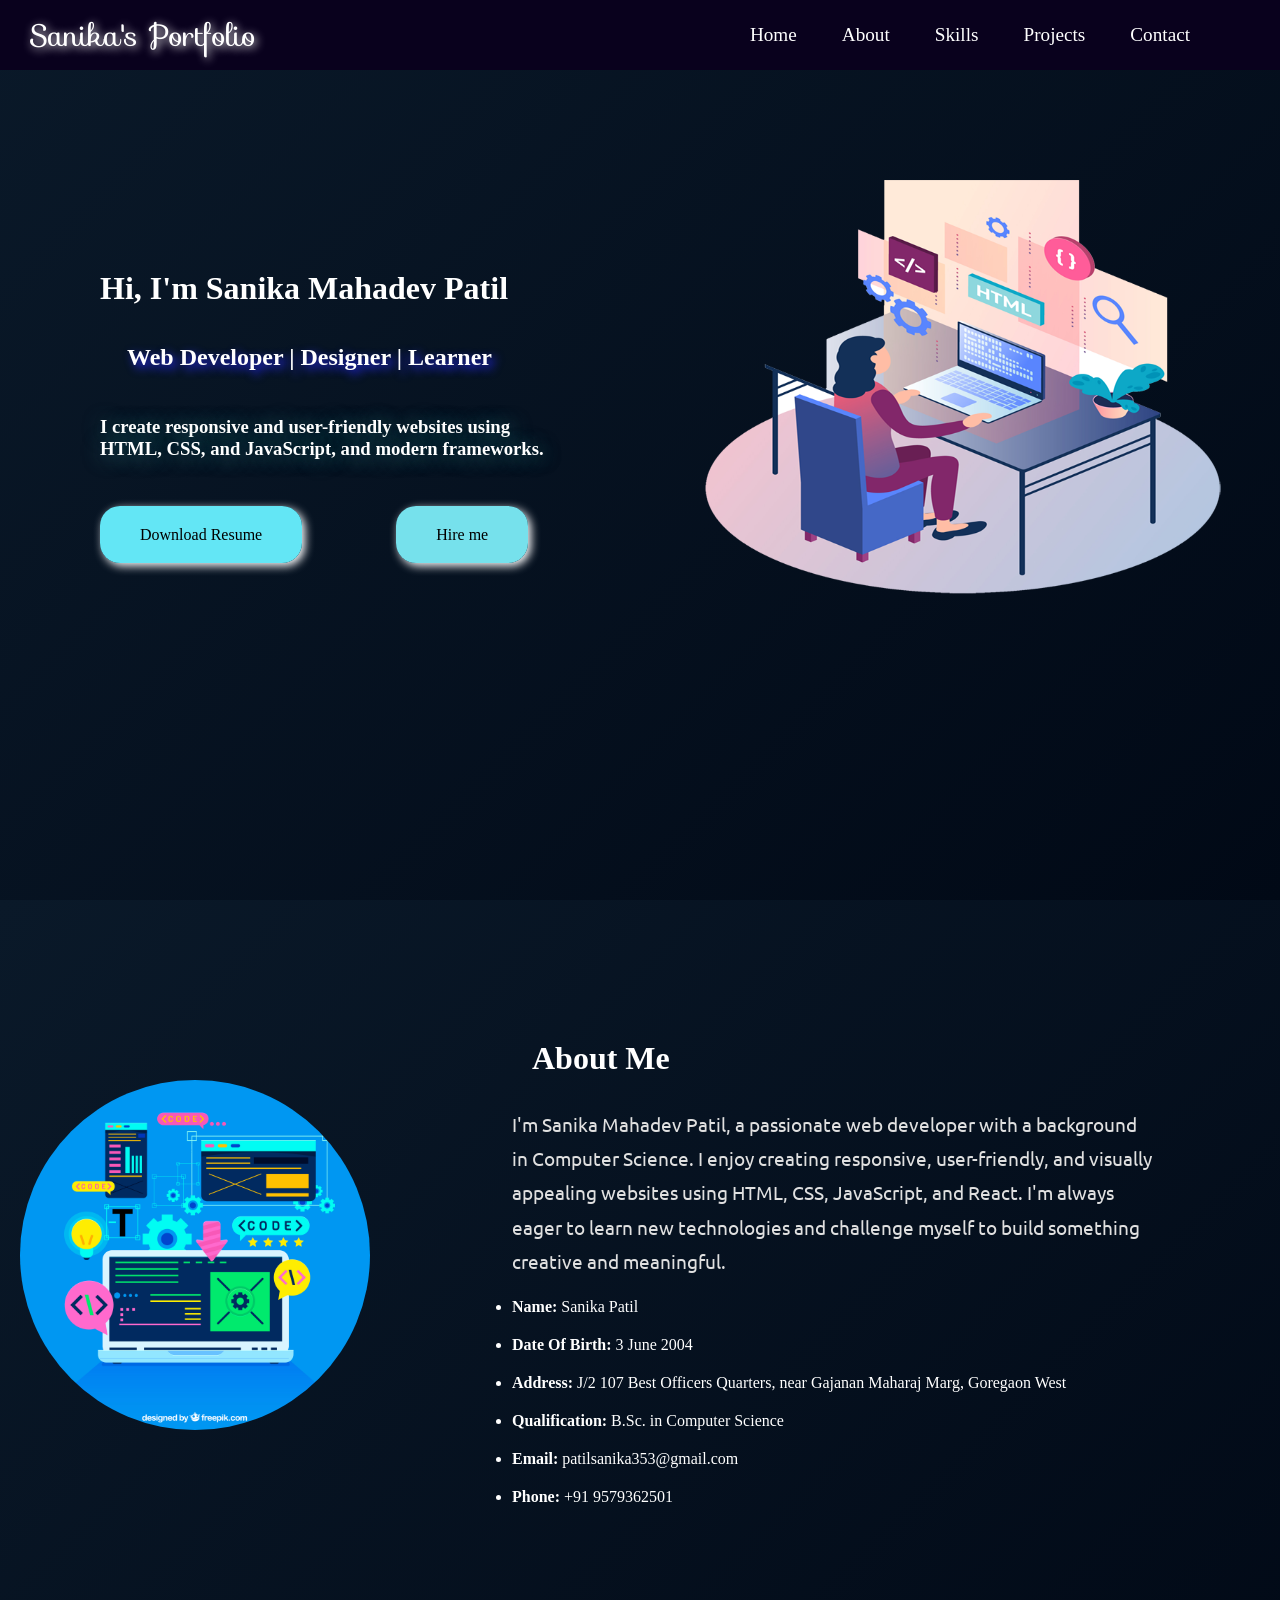
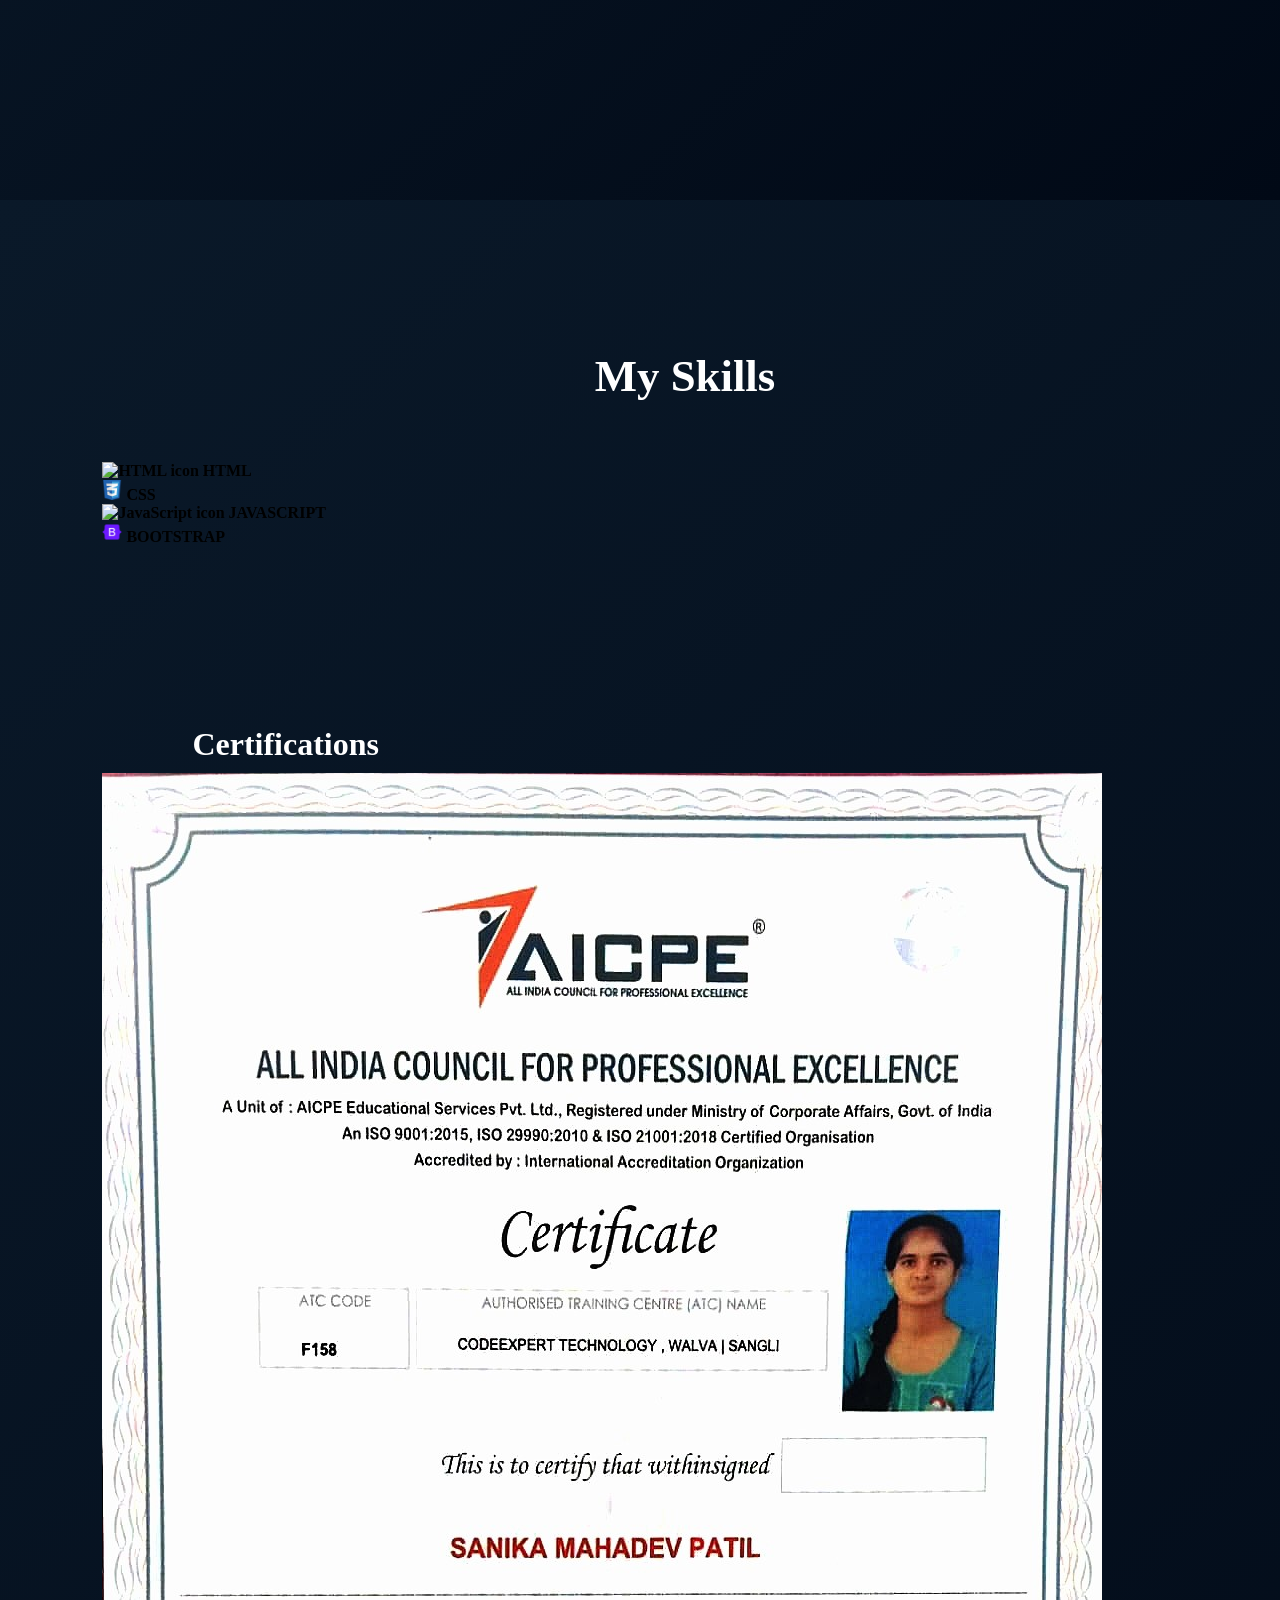
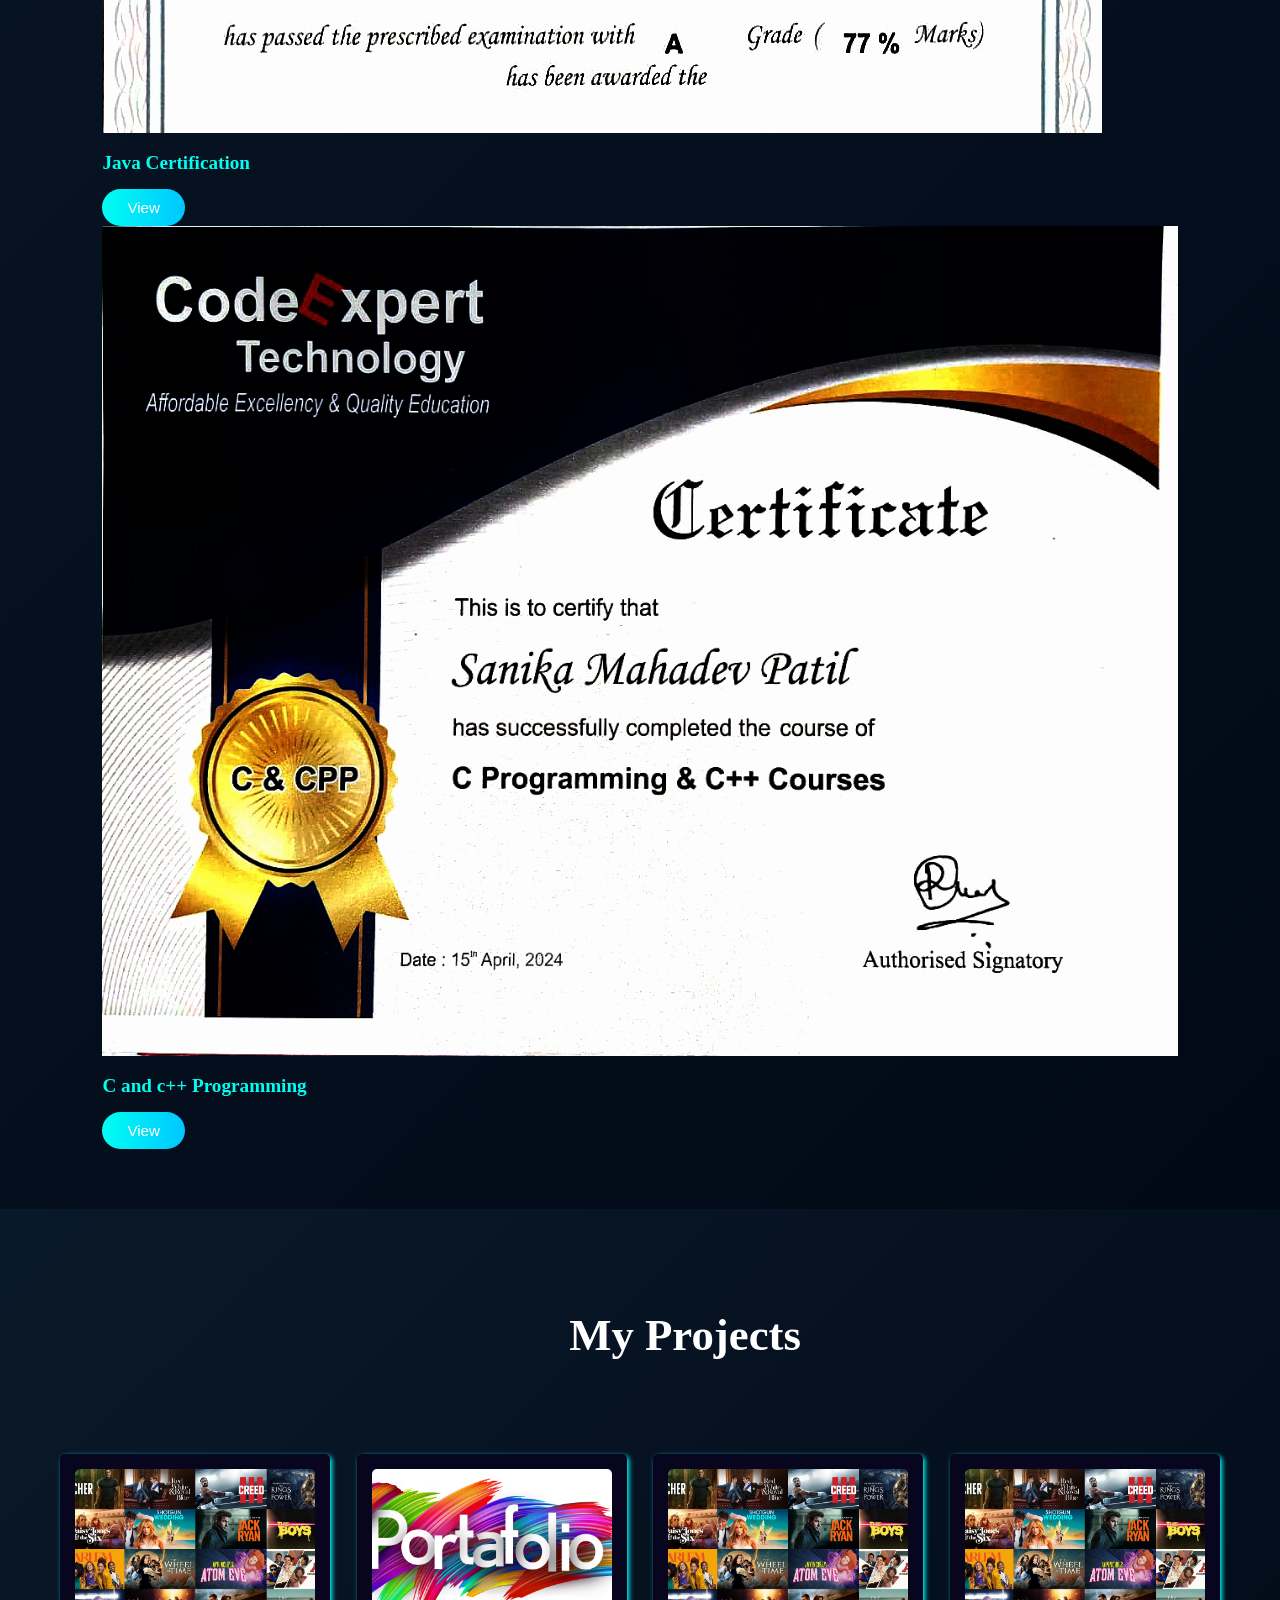
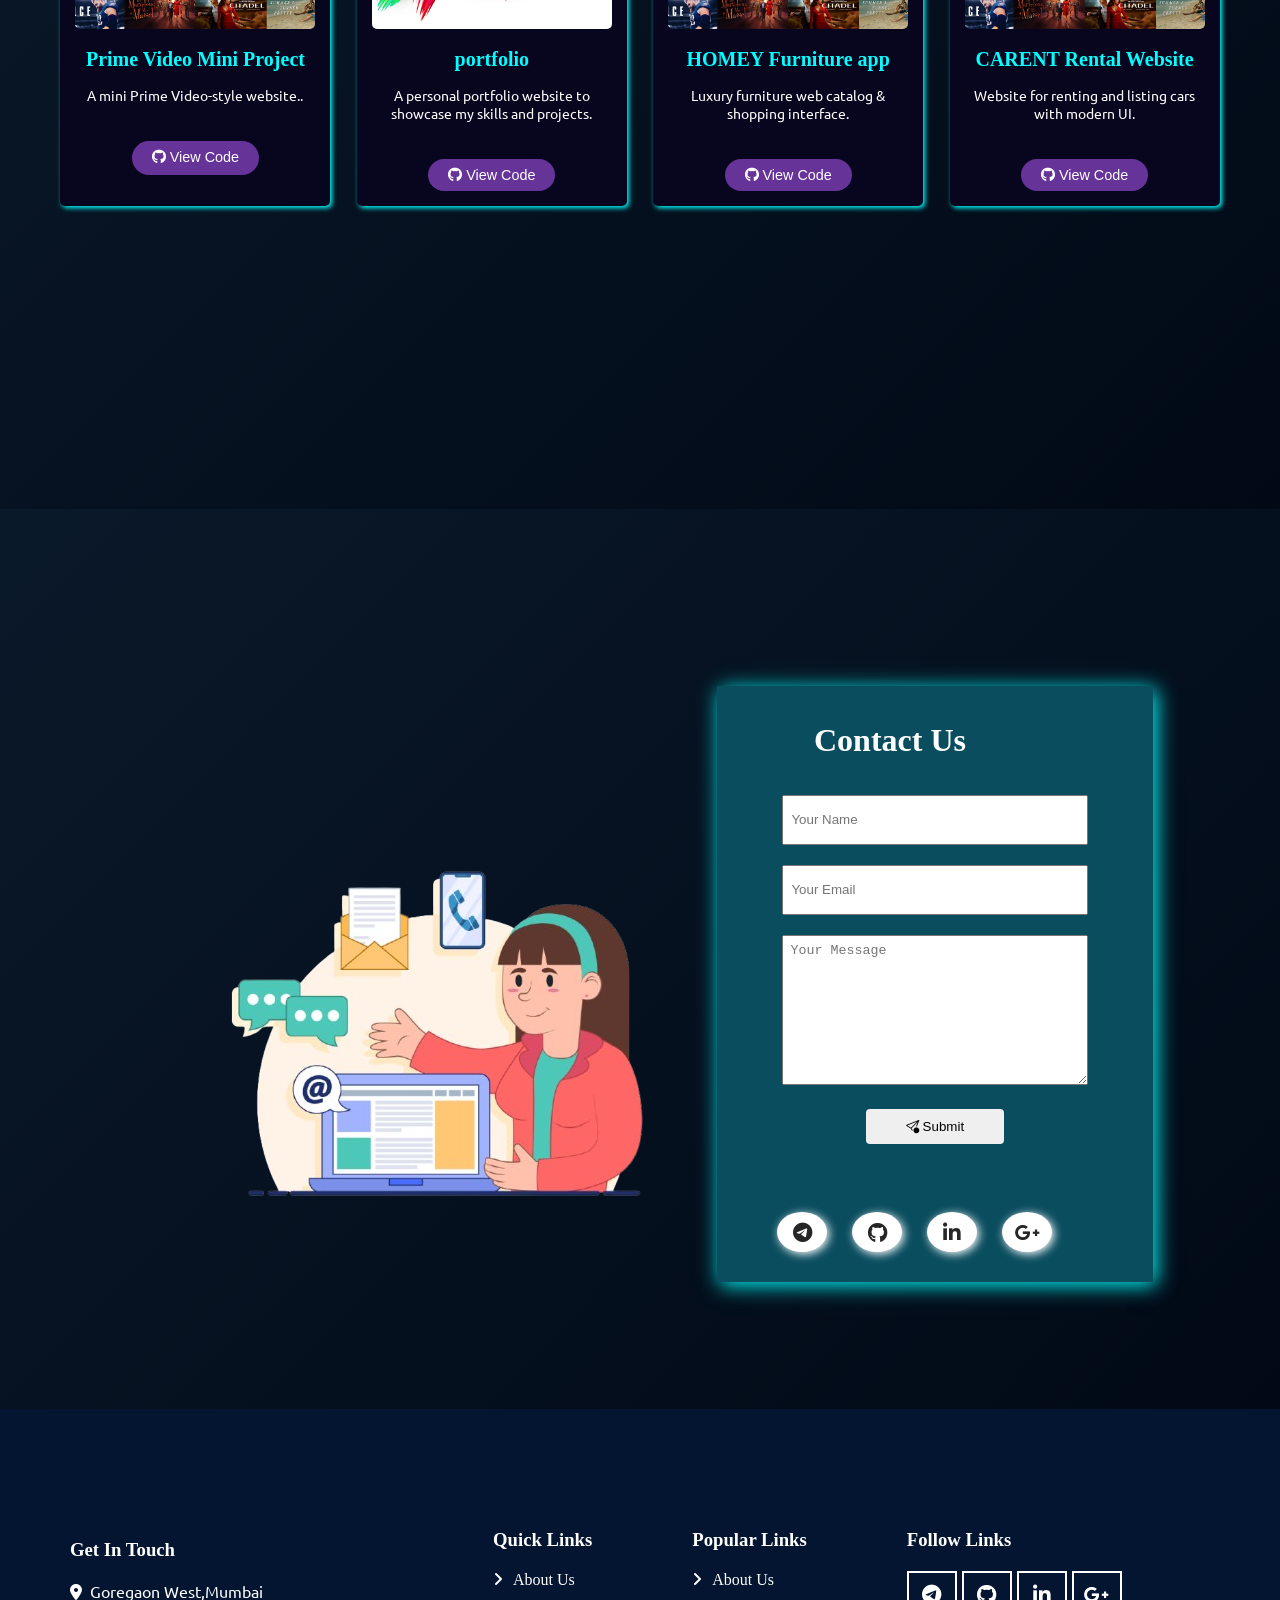
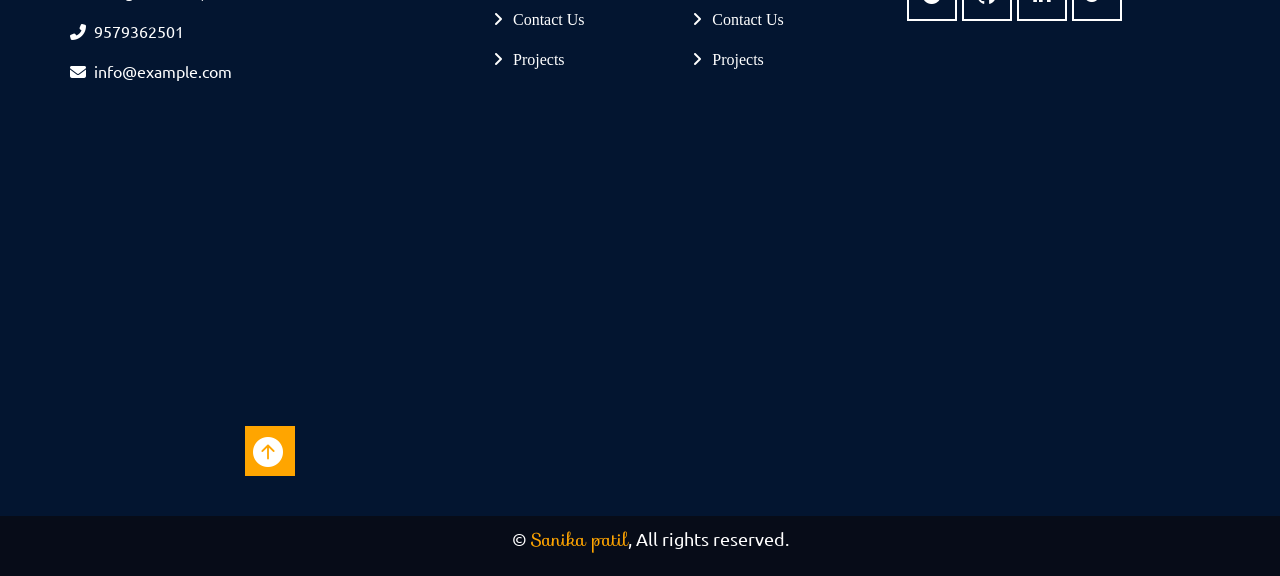
==== commit 98861443: "Update index.html" ====
--- a/index.html
+++ b/index.html
@@ -15,8 +15,8 @@
     <link rel="stylesheet" href="https://cdnjs.cloudflare.com/ajax/libs/font-awesome/6.5.0/css/all.min.css">
 
     <!-- CSS and Icon -->
-    <link rel="stylesheet" href="../CSS/style.css" >
-    <link rel="icon" type="image/png" href="../IMG/favicon.png" >
+    <link rel="stylesheet" href="CSS/style.css" >
+    <link rel="icon" type="image/png" href="IMG/favicon.png" >
   </head>
 
   <body>
@@ -45,27 +45,27 @@
           I create responsive and user-friendly websites using <br>
           HTML, CSS, and JavaScript, and modern frameworks.
         </h3>
-        <a href="../IMG/Sanika Resume.pdf" class="btn1" download>Download Resume</a>
+        <a href="IMG/Sanika Resume.pdf" class="btn1" download>Download Resume</a>
         
          <a href="#contact" class="btn2">Hire me</a>
        
       </div>
       <div class="rightsection">
-        <img src="../IMG/abou1.png" alt="Profile" height="600" width="600" style="padding-top: 20vh;">
+        <img src="IMG/abou1.png" alt="Profile" height="600" width="600" style="padding-top: 20vh;">
       </div>
     </div>
 
     <!-- Section 2: About -->
     <div class="my_section2" id="About" class="box">
       <div class="leftsection2">
-        <img src="../IMG/portfolio.jpg" height="350" width="350" alt="Profile photo" style="border-radius: 50%;">
+        <img src="IMG/portfolio.jpg" height="350" width="350" alt="Profile photo" style="border-radius: 50%;">
       </div>
       <div class="rightsection2">
         <h1>About Me</h1>
         <p class="about">
-          I’m Sanika Mahadev Patil, a passionate web developer with a background in Computer Science.
+          I'm Sanika Mahadev Patil, a passionate web developer with a background in Computer Science.
           I enjoy creating responsive, user-friendly, and visually appealing websites using HTML, CSS,
-          JavaScript, and React. I’m always eager to learn new technologies and challenge myself to
+          JavaScript, and React. I'm always eager to learn new technologies and challenge myself to
           build something creative and meaningful.
         </p>
         <ul>
@@ -88,14 +88,14 @@
         <div class="left2">
           <div class="progress_section">
             <h4 class="bar_heading">
-              <img src="../IMG/icons8-html-48.png" alt="HTML icon" height="20" width="20">&nbsp;HTML
+              <img src="IMG/icons8-html-48.png" alt="HTML icon" height="20" width="20">&nbsp;HTML
             </h4>
             <div class="progress_bar">
               <span data-width="50%"></span>
             </div>
 
             <h4 class="bar_heading">
-              <img src="../IMG/icons8-css-24.png" alt="CSS icon" height="20" width="20">&nbsp;CSS
+              <img src="IMG/icons8-css-24.png" alt="CSS icon" height="20" width="20">&nbsp;CSS
             </h4>
             <div class="progress_bar">
               <span data-width="80%"></span>
@@ -106,14 +106,14 @@
         <div class="right2">
           <div class="progress_section">
             <h4 class="bar_heading">
-              <img src="../IMG/java-script.png" alt="JavaScript icon" height="20" width="20" >&nbsp;JAVASCRIPT
+              <img src="IMG/java-script.png" alt="JavaScript icon" height="20" width="20" >&nbsp;JAVASCRIPT
             </h4>
             <div class="progress_bar">
               <span data-width="70%" class="boot"></span>
             </div>
 
             <h4 class="bar_heading">
-              <img src="../IMG/icons8-bootstrap-48.png" alt="Bootstrap icon" height="20" width="20">&nbsp;BOOTSTRAP
+              <img src="IMG/icons8-bootstrap-48.png" alt="Bootstrap icon" height="20" width="20">&nbsp;BOOTSTRAP
             </h4>
             <div class="progress_bar">
               <span data-width="80%"></span>
@@ -128,15 +128,15 @@
   <h1 class="certification-title">Certifications</h1>
   <div class="certificate-container">
     <div class="certificate-card" class="box">
-      <img src="../IMG/java_certificate1.jpg" alt="Prime video" class="java_img">
+      <img src="IMG/java_certificate1.jpg" alt="Prime video" class="java_img">
       <h3 class="project_heading">Java Certification</h3>
-      <button class="view-btn2"><a href="../IMG/java_certificate.jpg" style="color: white; text-decoration: none;"> View</button></a>
+      <button class="view-btn2"><a href="IMG/java_certificate.jpg" style="color: white; text-decoration: none;"> View</button></a>
     </div>
 
     <div class="certificate-card">
-      <img src="../IMG/c_Programming.jpg" alt="Prime video">
+      <img src="IMG/c_Programming.jpg" alt="Prime video">
       <h3 class="project_heading">C and c++ Programming</h3>
-      <button class="view-btn2"><a href="../IMG/c_Programming.jpg" style="color: white; text-decoration: none;"> View</button></a>
+      <button class="view-btn2"><a href="IMG/c_Programming.jpg" style="color: white; text-decoration: none;"> View</button></a>
     </div>
      
         </div>
@@ -149,32 +149,32 @@
   <div class="project-container wow fadeInUp" data-wow-delay="0.1s">
     
     <div class="project-card">
-      <img src="../IMG/movie_card.jpg" alt="Prime video">
+      <img src="IMG/movie_card.jpg" alt="Prime video">
       <h3 class="project_heading">Prime Video Mini Project</h3>
       <p>A mini Prime Video-style website..</p>
     
        <button class="view-btn"><i class="fa-brands fa-github icon" id="prime"></i>
-        <a href="../../Prime-video-mini-boot-css-htm/html/index.html" style="color: white; text-decoration: none;"> 
+        <a href="Prime-video-mini-boot-css-htm/html/index.html" style="color: white; text-decoration: none;"> 
           View Code</button></a> 
     </div>
 
     <div class="project-card">
-      <img src="../IMG/port_card.avif" alt="LOZAN Ecommerce Web">
+      <img src="IMG/port_card.avif" alt="LOZAN Ecommerce Web">
       <h3 class="project_heading">portfolio</h3>
       <p>
 A personal portfolio website to showcase my skills and projects.</p>
-      <button class="view-btn"><i class="fa-brands fa-github icon"></i><a href="../html/index.html" style="color: white; text-decoration: none;"> View Code</button></a>
-    </div>
-
-    <div class="project-card">
-      <img src="../IMG/movie_card.jpg" alt="HOMEY Furniture app">
+      <button class="view-btn"><i class="fa-brands fa-github icon"></i><a href="html/index.html" style="color: white; text-decoration: none;"> View Code</button></a>
+    </div>
+
+    <div class="project-card">
+      <img src="IMG/movie_card.jpg" alt="HOMEY Furniture app">
       <h3 class="project_heading">HOMEY Furniture app</h3>
       <p>Luxury furniture web catalog & shopping interface.</p>
       <button class="view-btn"><i class="fa-brands fa-github icon"></i> View Code</button>
     </div>
 
     <div class="project-card">
-      <img src="../IMG/movie_card.jpg" alt="CARENT Rental Website">
+      <img src="IMG/movie_card.jpg" alt="CARENT Rental Website">
       <h3 class="project_heading">CARENT Rental Website</h3>
       <p>Website for renting and listing cars with modern UI.</p>
       <button class="view-btn"><i class="fa-brands fa-github icon"></i> View Code</button>
@@ -186,7 +186,7 @@
     <!-- Section 5: Contact -->
     <div class="my_section5" id="contact" class="box">
   <div class="leftsection3">
-    <img src="../IMG/contact_us1.png" alt="Contact Image" class="image_contact">
+    <img src="IMG/contact_us1.png" alt="Contact Image" class="image_contact">
   </div>
 
   <div class="rightsection3">
@@ -262,7 +262,7 @@
                    
                 </div>
     <!-- JavaScript -->
-    <script src="../js/main.js"></script>
+    <script src="js/main.js"></script>
 
     <script src="https://cdn.jsdelivr.net/npm/emailjs-com@3/dist/email.min.js"></script>
 
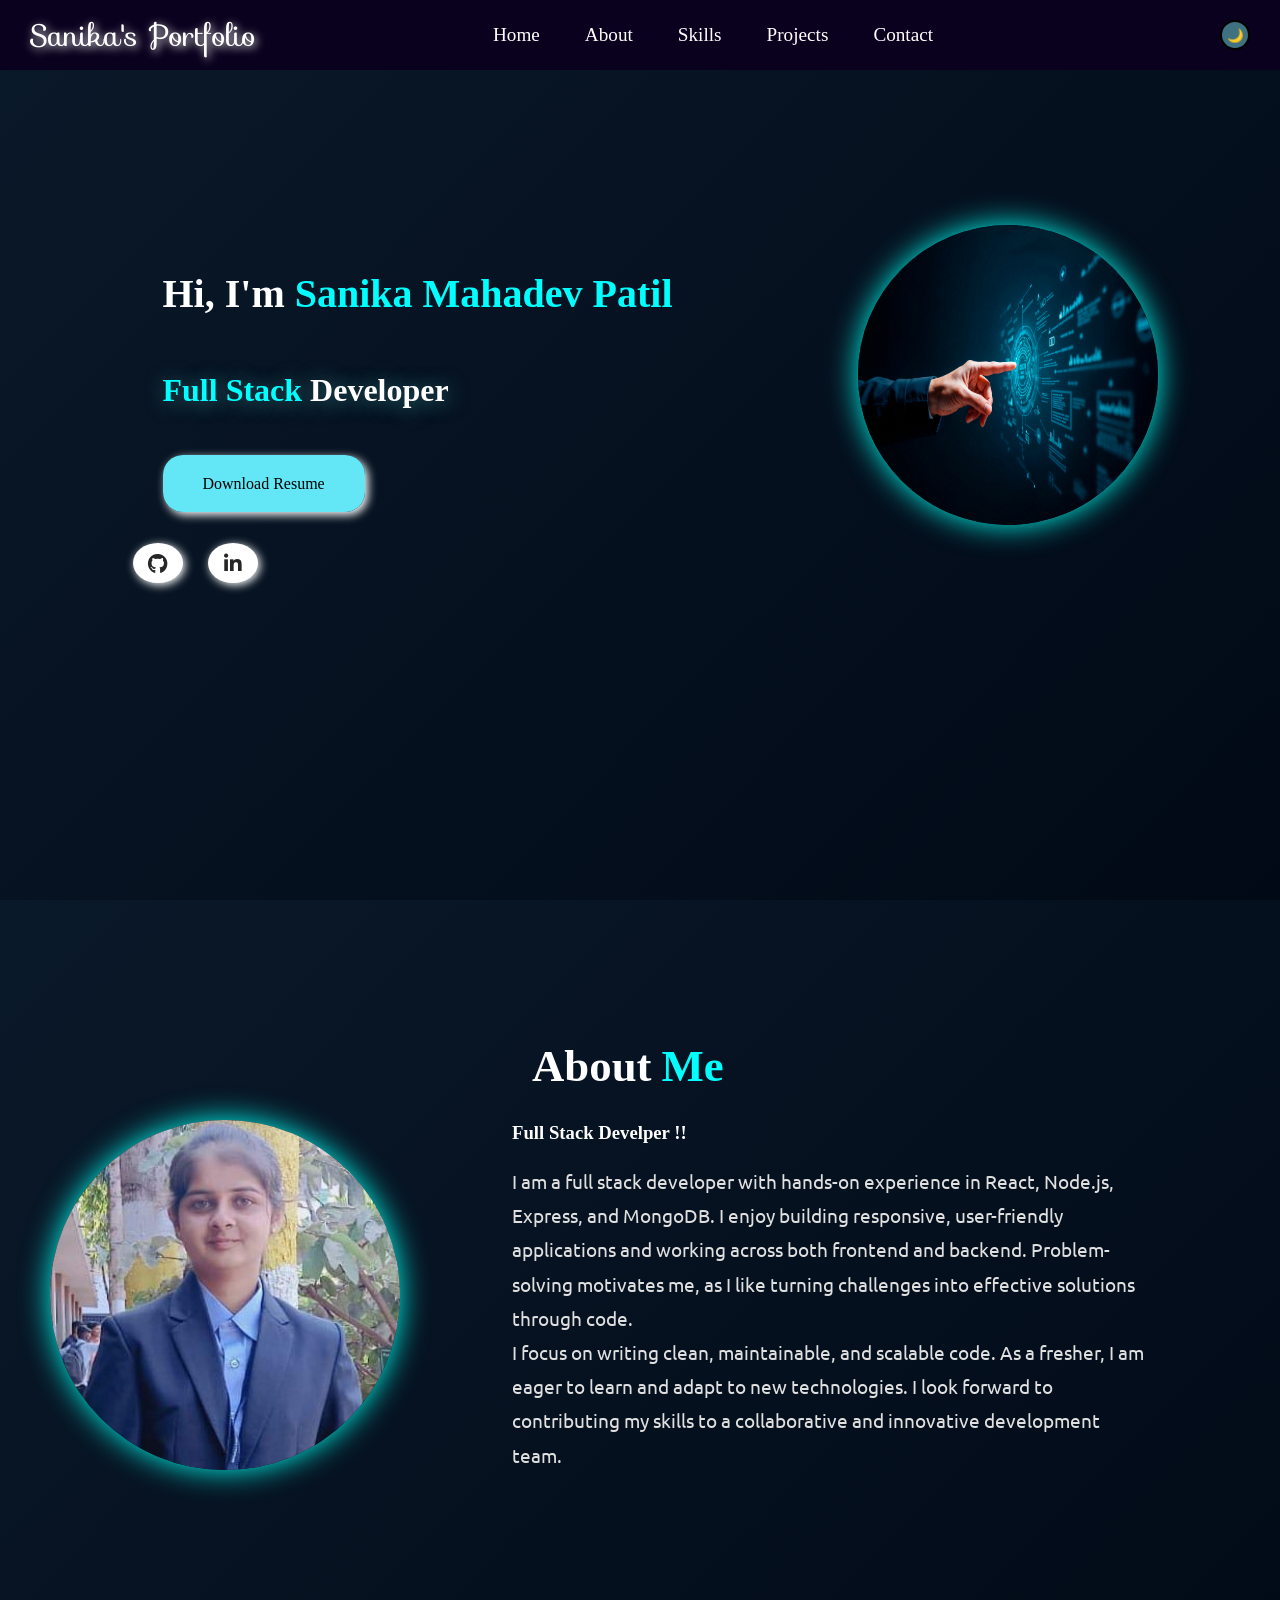
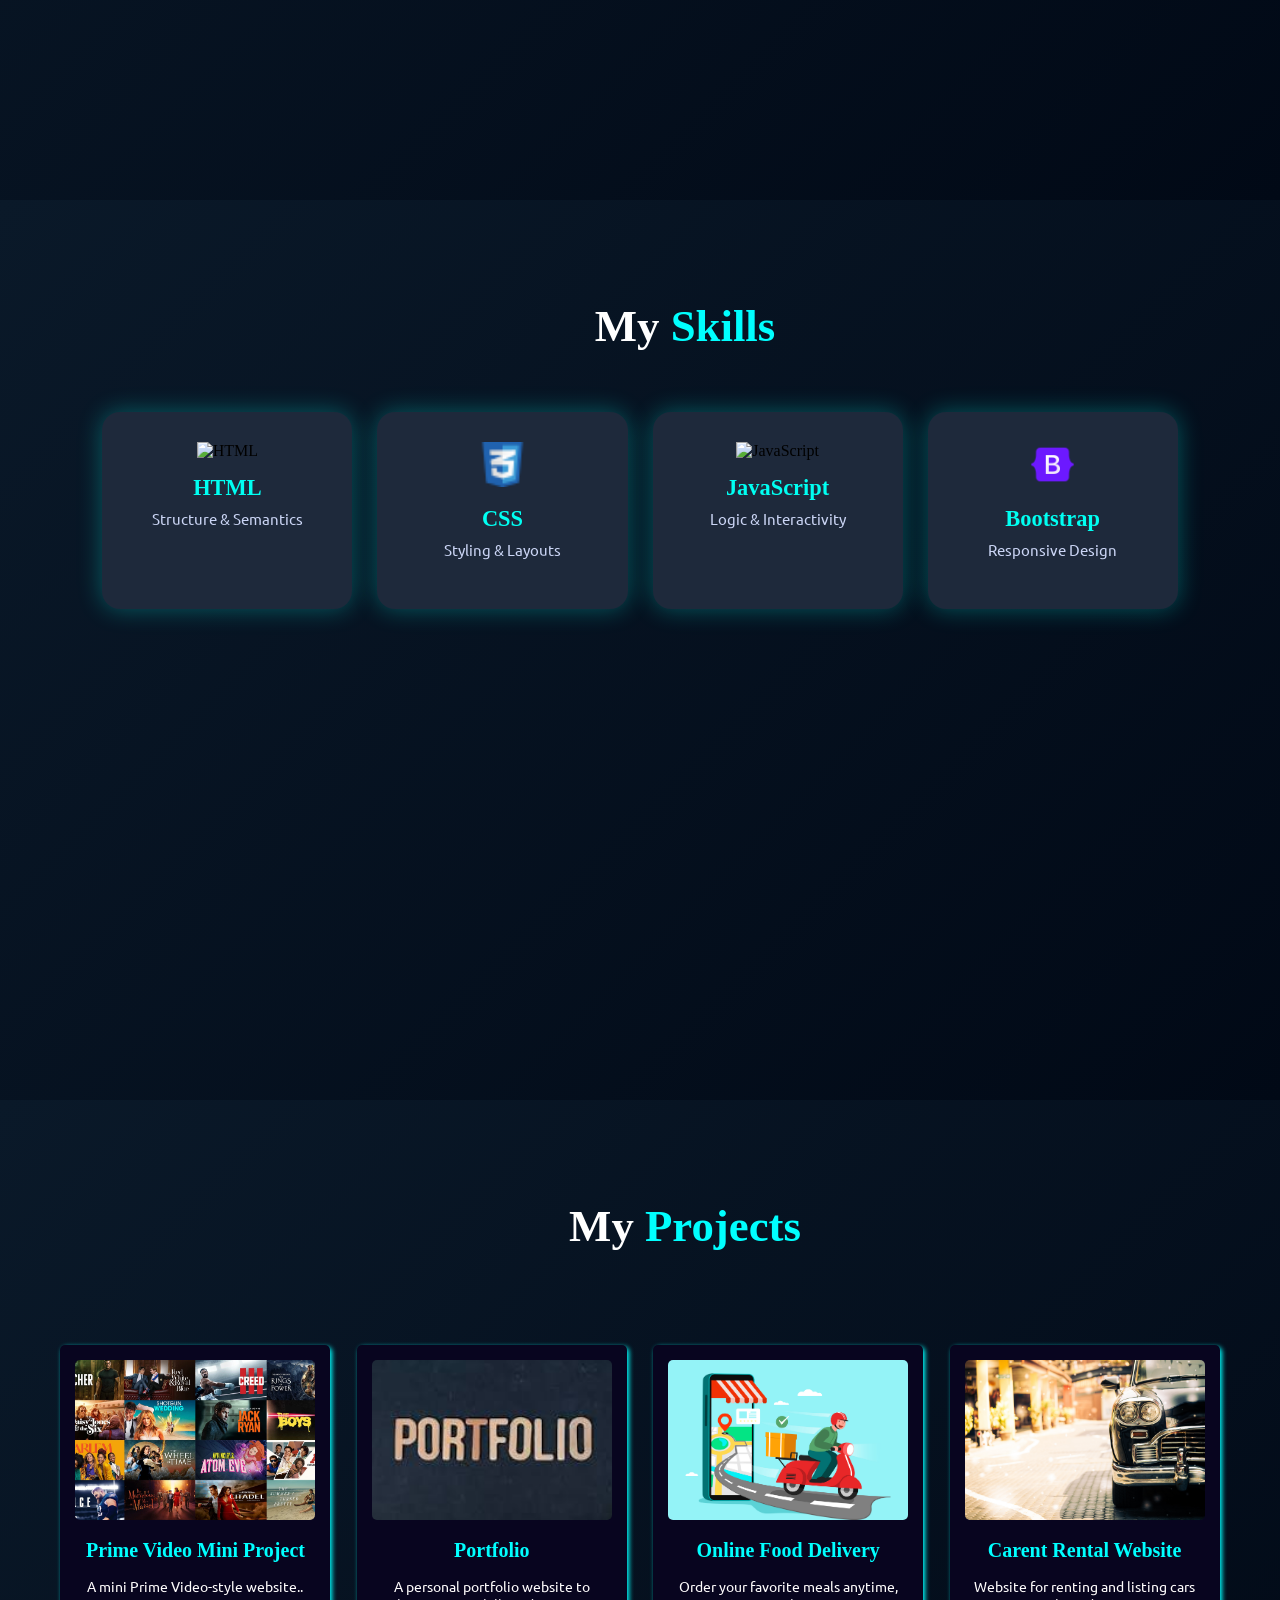
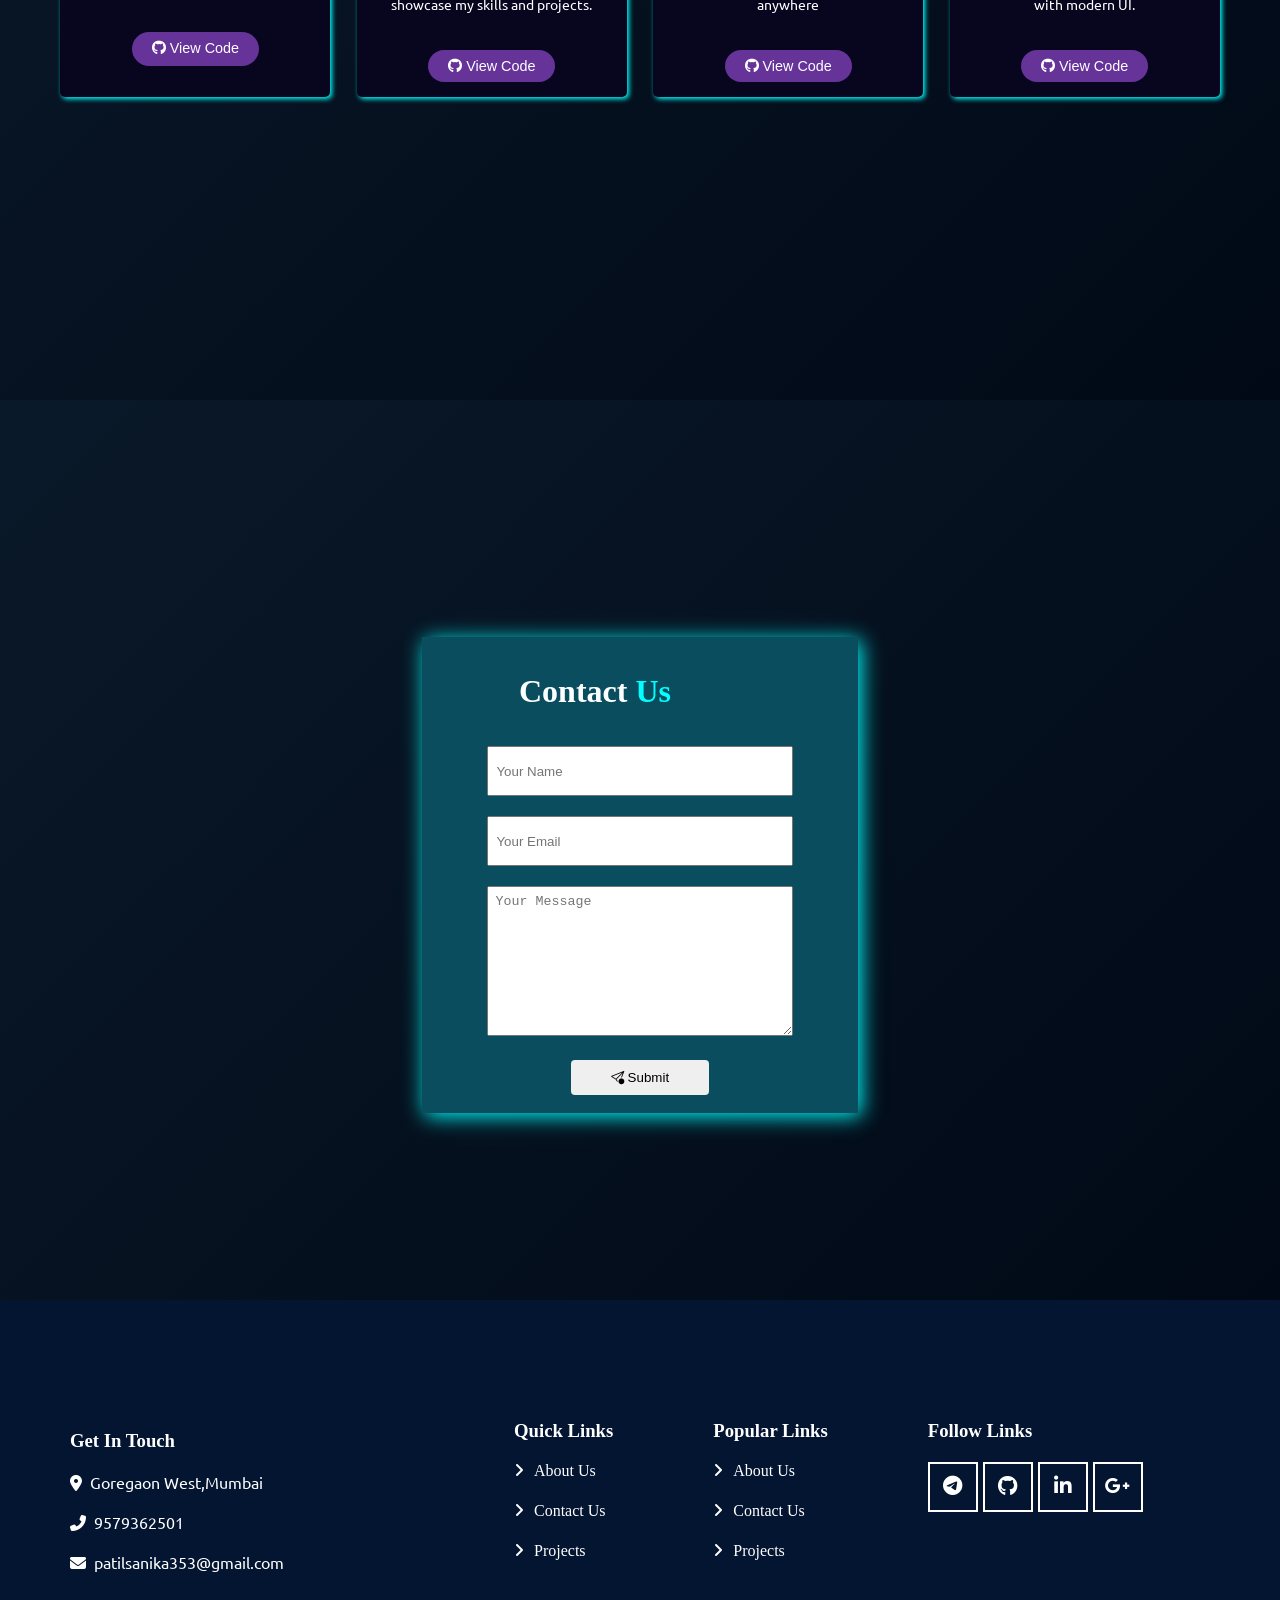
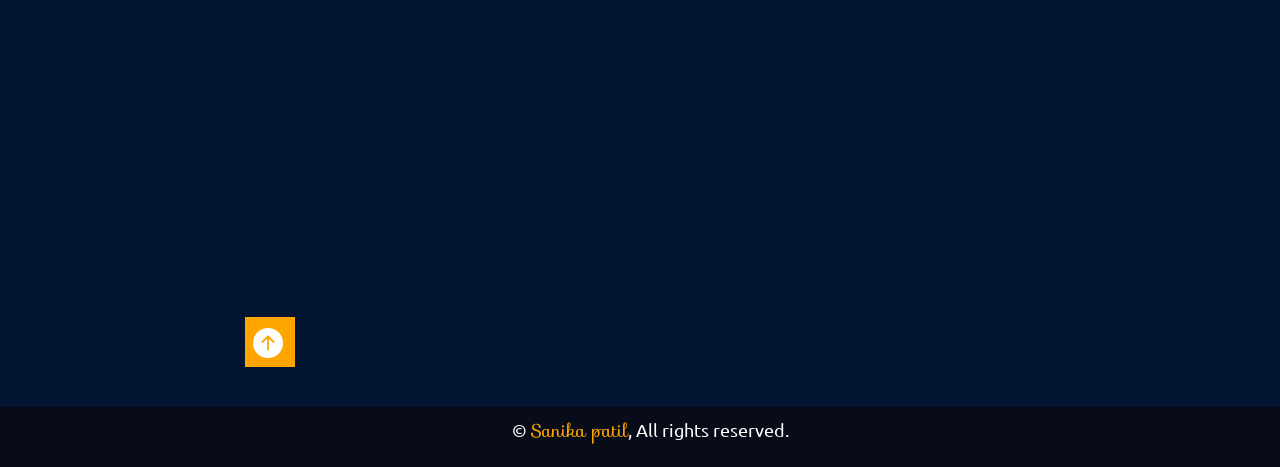
==== commit 4380c183: "Update index.html" ====
--- a/index.html
+++ b/index.html
@@ -13,10 +13,10 @@
     <link rel="stylesheet" href="https://fonts.googleapis.com/css?family=Sofia&effect=fire" >
     <link rel="stylesheet" href="https://cdn.jsdelivr.net/npm/bootstrap-icons@1.11.3/font/bootstrap-icons.css">
     <link rel="stylesheet" href="https://cdnjs.cloudflare.com/ajax/libs/font-awesome/6.5.0/css/all.min.css">
-
+<link href="https://fonts.googleapis.com/css2?family=Poppins:wght@300;400;500;600&display=swap" rel="stylesheet">
     <!-- CSS and Icon -->
-    <link rel="stylesheet" href="CSS/style.css" >
-    <link rel="icon" type="image/png" href="IMG/favicon.png" >
+    <link rel="stylesheet" href="../CSS/style.css" >
+    <link rel="icon" type="image/png" href="../IMG/favicon.png" >
   </head>
 
   <body>
@@ -31,151 +31,130 @@
     <li><a href="#project">Projects</a></li>
     <li><a href="#contact">Contact</a></li>
   </ul>
-
-  <div class="menu-icon" onclick="toggleMenu()"></div>
+  <button id="themeToggle">🌙</button>
+
+  <div class="hamburger" id="hamburger">
+      <span></span>
+      <span></span>
+      <span></span>
+    </div>
 </nav>
 
 
     <!-- Section 1: Home -->
     <div class="my_section1" id="home">
       <div class="leftsection" class="box">
-        <h1>Hi, I'm Sanika Mahadev Patil</h1>
-        <h2>Web Developer | Designer | Learner</h2>
-        <h3 class="home_heading">
-          I create responsive and user-friendly websites using <br>
-          HTML, CSS, and JavaScript, and modern frameworks.
-        </h3>
-        <a href="IMG/Sanika Resume.pdf" class="btn1" download>Download Resume</a>
-        
-         <a href="#contact" class="btn2">Hire me</a>
+        <h1 class="myheader">Hi, I'm <span style="color: aqua;">Sanika Mahadev Patil</span></h1>
+        <h1 class="home_heading"><span style="color: aqua;">Full Stack</span> Developer
+        </h1>
+        <a href="../IMG/Sanika_Patil CV_FSD (1).pdf" class="btn1" download>Download Resume</a>
+        <ul id="social-media" >
+      <li><a href="https://github.com/SanikaPatilHub" target="_blank"><i class="fab fa-github icon"></i></a></li>
+      <li><a href="https://www.linkedin.com/in/sanikapatilin?lipi=urn%3Ali%3Apage%3Ad_flagship3_profile_view_base_contact_details%3BYReob8YsR4%2BmDK2g1QpLkg%3D%3D" target="_blank"><i class="fab fa-linkedin-in icon" ></i></a></li>
+      
+    </ul>
        
       </div>
       <div class="rightsection">
-        <img src="IMG/abou1.png" alt="Profile" height="600" width="600" style="padding-top: 20vh;">
+        <img src="../IMG/hand-touching-digital-screen-with-data-visualization.jpg" alt="Profile" height="300" width="300" class="img1">
       </div>
     </div>
 
     <!-- Section 2: About -->
     <div class="my_section2" id="About" class="box">
       <div class="leftsection2">
-        <img src="IMG/portfolio.jpg" height="350" width="350" alt="Profile photo" style="border-radius: 50%;">
+        <img src="../IMG/WhatsApp Image 2025-12-26 at 11.13.47 AM.jpeg" height="350" width="350" alt="Profile photo" style="border-radius: 50%;"  class="img2">
       </div>
       <div class="rightsection2">
-        <h1>About Me</h1>
+        <h1 class="header">About <span style="color: aqua;">Me</span></h1>
+        <h3 class="abouthead">Full Stack Develper !!</h3>
+
         <p class="about">
-          I'm Sanika Mahadev Patil, a passionate web developer with a background in Computer Science.
-          I enjoy creating responsive, user-friendly, and visually appealing websites using HTML, CSS,
-          JavaScript, and React. I'm always eager to learn new technologies and challenge myself to
-          build something creative and meaningful.
+        I am a full stack developer with hands-on experience in React, Node.js, Express, and MongoDB. I enjoy building responsive, user-friendly applications and working across both frontend and backend. Problem-solving motivates me, as I like turning challenges into effective solutions through code.
+        <br>
+
+       I focus on writing clean, maintainable, and scalable code. As a fresher, I am eager to learn and adapt to new technologies. I look forward to contributing my skills to a collaborative and innovative development team.
+
         </p>
-        <ul>
-          <li><strong>Name:</strong> Sanika Patil</li>
-          <li><strong>Date Of Birth:</strong> 3 June 2004</li>
-          <li><strong>Address:</strong> J/2 107 Best Officers Quarters, near Gajanan Maharaj Marg, Goregaon West</li>
-          <li><strong>Qualification:</strong> B.Sc. in Computer Science</li>
-          <li><strong>Email:</strong> patilsanika353@gmail.com</li>
-          <li><strong>Phone:</strong> +91 9579362501</li>
-        </ul>
+       
       </div>
     </div>
 
     <!-- Section 3: Skills -->
-    <div class="my_section3" id="skills" style="padding-top:50px;" class="box">
-      <h1 class="heading">My Skills</h1>
-
-      <!-- Skills section -->
-      <div class="progress-flex">
-        <div class="left2">
-          <div class="progress_section">
-            <h4 class="bar_heading">
-              <img src="IMG/icons8-html-48.png" alt="HTML icon" height="20" width="20">&nbsp;HTML
-            </h4>
-            <div class="progress_bar">
-              <span data-width="50%"></span>
-            </div>
-
-            <h4 class="bar_heading">
-              <img src="IMG/icons8-css-24.png" alt="CSS icon" height="20" width="20">&nbsp;CSS
-            </h4>
-            <div class="progress_bar">
-              <span data-width="80%"></span>
-            </div>
-          </div>
-        </div>
-
-        <div class="right2">
-          <div class="progress_section">
-            <h4 class="bar_heading">
-              <img src="IMG/java-script.png" alt="JavaScript icon" height="20" width="20" >&nbsp;JAVASCRIPT
-            </h4>
-            <div class="progress_bar">
-              <span data-width="70%" class="boot"></span>
-            </div>
-
-            <h4 class="bar_heading">
-              <img src="IMG/icons8-bootstrap-48.png" alt="Bootstrap icon" height="20" width="20">&nbsp;BOOTSTRAP
-            </h4>
-            <div class="progress_bar">
-              <span data-width="80%"></span>
-            </div>
-          </div>
-        </div>
-      </div>
-
-      <!-- Certificates below skills -->
-      <!-- Section 4: Projects -->
-   
-  <h1 class="certification-title">Certifications</h1>
-  <div class="certificate-container">
-    <div class="certificate-card" class="box">
-      <img src="IMG/java_certificate1.jpg" alt="Prime video" class="java_img">
-      <h3 class="project_heading">Java Certification</h3>
-      <button class="view-btn2"><a href="IMG/java_certificate.jpg" style="color: white; text-decoration: none;"> View</button></a>
-    </div>
-
-    <div class="certificate-card">
-      <img src="IMG/c_Programming.jpg" alt="Prime video">
-      <h3 class="project_heading">C and c++ Programming</h3>
-      <button class="view-btn2"><a href="IMG/c_Programming.jpg" style="color: white; text-decoration: none;"> View</button></a>
-    </div>
+    
+ <div class="my_section3" id="skills">
+
+  <h1 class="heading">My <span style="color: aqua;">Skills</span></h1>
+
+  <!-- SKILLS ROW -->
+  <div class="skills-row">
+
+    <div class="skill-box">
+      <img src="../IMG/icons8-html-48.png" alt="HTML">
+      <h3>HTML</h3>
+      <p>Structure & Semantics</p>
+    </div>
+
+    <div class="skill-box">
+      <img src="../IMG/icons8-css-24.png" alt="CSS">
+      <h3>CSS</h3>
+      <p>Styling & Layouts</p>
+    </div>
+
+    <div class="skill-box">
+      <img src="../IMG/java-script.png" alt="JavaScript">
+      <h3>JavaScript</h3>
+      <p>Logic & Interactivity</p>
+    </div>
+
+    <div class="skill-box">
+      <img src="../IMG/icons8-bootstrap-48.png" alt="Bootstrap">
+      <h3>Bootstrap</h3>
+      <p>Responsive Design</p>
+    </div>
+
+  </div>
+</div>   
+
+    <!-- Section 4: Projects -->
      
-        </div>
-      </div>
-    </div>
-
-    <!-- Section 4: Projects -->
     <section class="project-section" id="project" class="box">
-  <h1 class="section-title">My Projects</h1>
+  <h1 class="section-title">My <span style="color: aqua;">Projects</span></h1>
   <div class="project-container wow fadeInUp" data-wow-delay="0.1s">
     
     <div class="project-card">
-      <img src="IMG/movie_card.jpg" alt="Prime video">
+      <img src="../IMG/movie_card.jpg" alt="Prime video">
       <h3 class="project_heading">Prime Video Mini Project</h3>
       <p>A mini Prime Video-style website..</p>
     
        <button class="view-btn"><i class="fa-brands fa-github icon" id="prime"></i>
-        <a href="Prime-video-mini-boot-css-htm/html/index.html" style="color: white; text-decoration: none;"> 
-          View Code</button></a> 
-    </div>
-
-    <div class="project-card">
-      <img src="IMG/port_card.avif" alt="LOZAN Ecommerce Web">
-      <h3 class="project_heading">portfolio</h3>
+        <a href="https://github.com/SanikaPatilHub/Prime_Video" style="color: white; text-decoration: none;" target="_blank"> 
+           View Code</button></a> 
+    </div>
+
+    <div class="project-card">
+      <img src="../IMG/portfolio1.jpg" alt="LOZAN Ecommerce Web">
+      <h3 class="project_heading">Portfolio</h3>
       <p>
 A personal portfolio website to showcase my skills and projects.</p>
-      <button class="view-btn"><i class="fa-brands fa-github icon"></i><a href="html/index.html" style="color: white; text-decoration: none;"> View Code</button></a>
-    </div>
-
-    <div class="project-card">
-      <img src="IMG/movie_card.jpg" alt="HOMEY Furniture app">
-      <h3 class="project_heading">HOMEY Furniture app</h3>
-      <p>Luxury furniture web catalog & shopping interface.</p>
-      <button class="view-btn"><i class="fa-brands fa-github icon"></i> View Code</button>
-    </div>
-
-    <div class="project-card">
-      <img src="IMG/movie_card.jpg" alt="CARENT Rental Website">
-      <h3 class="project_heading">CARENT Rental Website</h3>
+      <button class="view-btn"><i class="fa-brands fa-github icon"></i><a href="https://github.com/SanikaPatilHub/personal_portfolio" 
+        target="_blank
+        " style="color: white; text-decoration: none;"> View Code</button></a>
+    </div>
+
+    <div class="project-card">
+      <img src="../IMG/Online_Shoping_29.jpg" alt="HOMEY Furniture app">
+      <h3 class="project_heading">Online Food Delivery</h3>
+      <p>Order your favorite meals anytime, anywhere</p>
+      <button class="view-btn"><i class="fa-brands fa-github icon"></i> <a href="https://github.com/SanikaPatilHub/FoodDelivery"
+        target="_blank
+        " style="color: white; text-decoration: none;"
+        >View Code</button></a>
+    </div>
+
+    <div class="project-card">
+      <img src="../IMG/old-car-cobblestone-street.jpg" alt="CARENT Rental Website">
+      <h3 class="project_heading">Carent Rental Website</h3>
       <p>Website for renting and listing cars with modern UI.</p>
       <button class="view-btn"><i class="fa-brands fa-github icon"></i> View Code</button>
     </div>
@@ -185,13 +164,11 @@
 
     <!-- Section 5: Contact -->
     <div class="my_section5" id="contact" class="box">
-  <div class="leftsection3">
-    <img src="IMG/contact_us1.png" alt="Contact Image" class="image_contact">
-  </div>
+  
 
   <div class="rightsection3">
     <div class="form_section">
-    <h1 class="contact1">Contact Us</h1>
+    <h1 class="contact1">Contact <span style="color: aqua;">Us</span></h1>
 
     <form form id="contact-form">
       <input type="text" name="name" id="name1" placeholder="Your Name"><br>
@@ -205,12 +182,7 @@
 
     <br>
 
-    <ul id="social-media" >
-      <li><a href="#"><i class="fab fa-telegram icon"></i></a></li>
-      <li><a href="#"><i class="fab fa-github icon"></i></a></li>
-      <li><a href="#"><i class="fab fa-linkedin-in icon"></i></a></li>
-      <li><a href="#"><i class="fab fa-google-plus-g icon"></i></a></li>
-    </ul>
+    
   </div>
   </div>
 </div>
@@ -224,29 +196,29 @@
                   
                     <p><i class="fa-solid fa-location-dot"style="margin-right: 0.5em; "></i>Goregaon West,Mumbai</p>
                     <p><i class="fa fa-phone-alt" style="margin-right: 0.5em; "></i>9579362501</p>
-                    <p><i class="fa fa-envelope " style="margin-right: 0.5em; "></i>info@example.com</p>
+                    <p><i class="fa fa-envelope " style="margin-right: 0.5em; "></i>patilsanika353@gmail.com</p>
    
   </div>
   <div class="column2">
      <h3 class="footer_head">Quick Links</h3>
-                    <a href="" class="footer-link" href="">About Us</a><br>
-                    <a href="" class="footer-link" href="">Contact Us</a><br>
-                    <a href="" class="footer-link" href="">Projects</a><br>
+                    <a href="#About" class="footer-link" href="">About Us</a><br>
+                    <a href="#contact" class="footer-link" href="">Contact Us</a><br>
+                    <a href="#project" class="footer-link" href="">Projects</a><br>
                    
   </div>
    <div class="column3">
      <h3 class="footer_head">Popular Links</h3>
-                    <a href="" class="footer-link" href="">About Us</a><br>
-                    <a href="" class="footer-link" href="">Contact Us</a><br>
-                    <a href="" class="footer-link" href="">Projects</a><br>
+                    <a href="#About" class="footer-link" href="">About Us</a><br>
+                    <a href="#contact" class="footer-link" href="">Contact Us</a><br>
+                    <a href="#project" class="footer-link" href="">Projects</a><br>
                     
   </div>
   <div class="column4">
     <h3 class="footer_head">Follow Links</h3>
     <ul id="footer-media">
       <li><a href="#"><i class="fab fa-telegram icon"></i></a></li>
-      <li><a href="#"><i class="fab fa-github icon"></i></a></li>
-      <li><a href="#"><i class="fab fa-linkedin-in icon"></i></a></li>
+      <li><a href="https://github.com/SanikaPatilHub" target="_blank"><i class="fab fa-github icon"></i></a></li>
+      <li><a href="https://www.linkedin.com/in/sanikapatilin?lipi=urn%3Ali%3Apage%3Ad_flagship3_profile_view_base_contact_details%3BYReob8YsR4%2BmDK2g1QpLkg%3D%3D" target="_blank"><i class="fab fa-linkedin-in icon" target="_blank"></i></a></li>
       <li><a href="#"><i class="fab fa-google-plus-g icon"></i></a></li>
     </ul>
   </div>
@@ -262,7 +234,7 @@
                    
                 </div>
     <!-- JavaScript -->
-    <script src="js/main.js"></script>
+    <script src="../js/main.js"></script>
 
     <script src="https://cdn.jsdelivr.net/npm/emailjs-com@3/dist/email.min.js"></script>
 
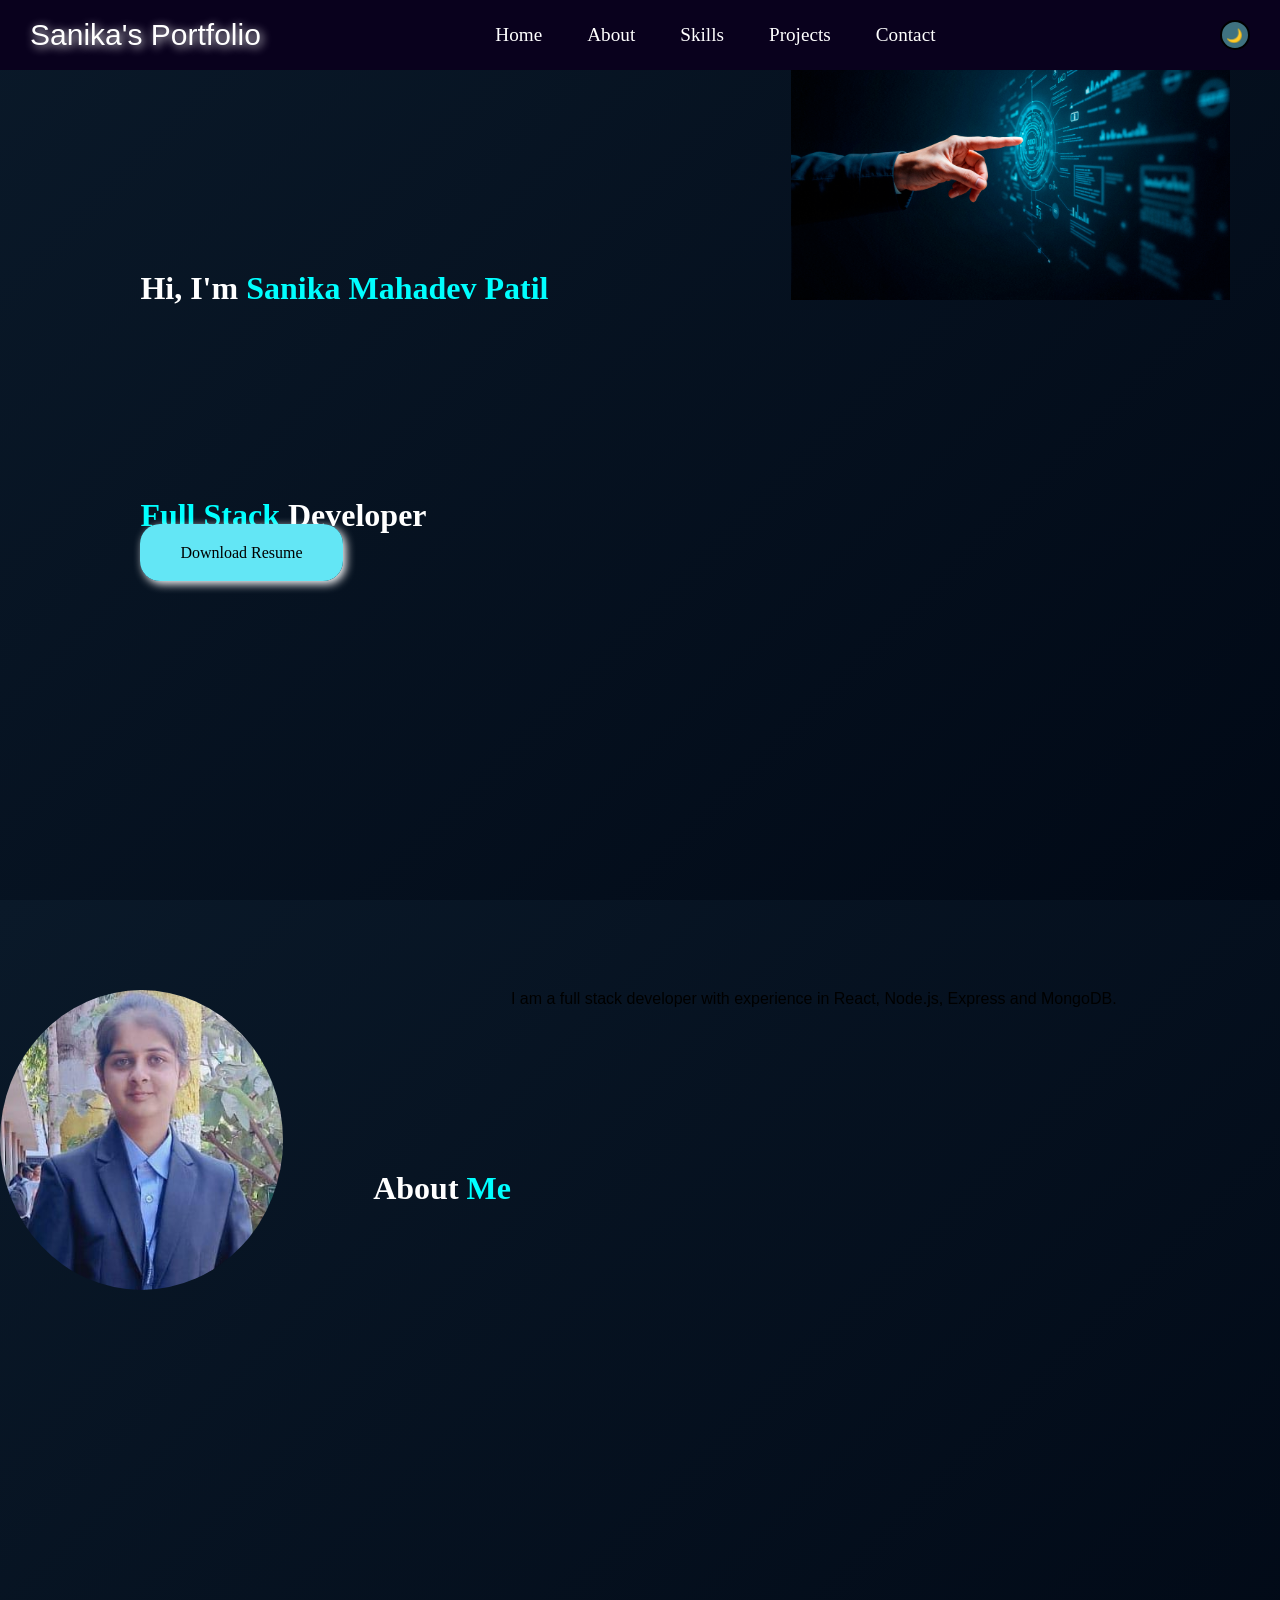
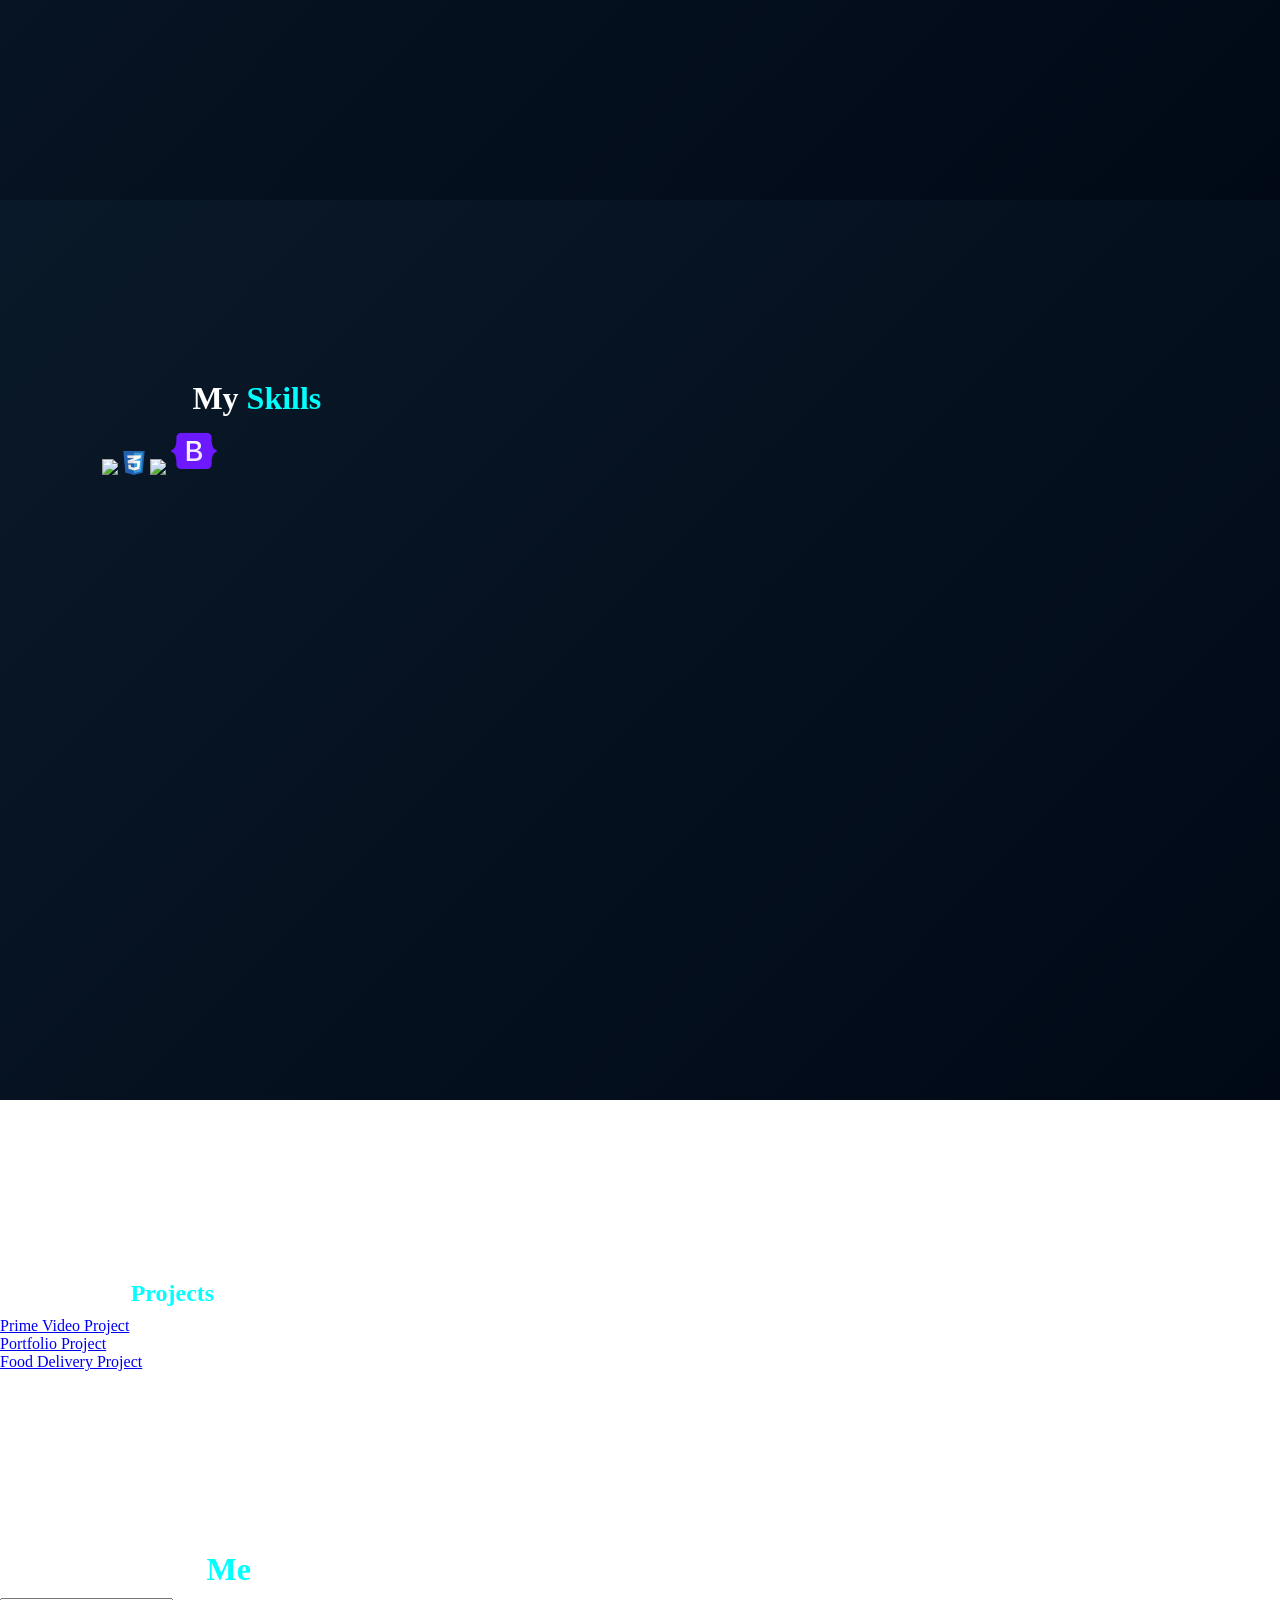
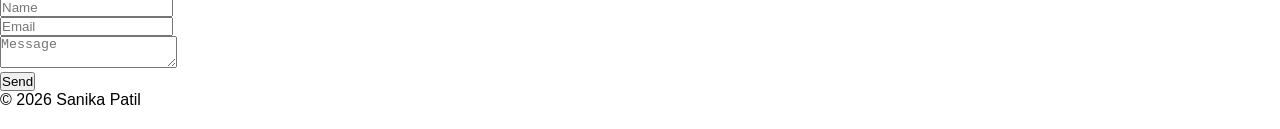
==== commit ebee7311: "Update index.html" ====
--- a/index.html
+++ b/index.html
@@ -1,29 +1,28 @@
 <!DOCTYPE html>
 <html lang="en">
-  <head>
-    <meta charset="UTF-8" >
-    <meta name="viewport" content="width=device-width, initial-scale=1.0" >
-    <title>My Portfolio</title>
+<head>
+  <meta charset="UTF-8">
+  <meta name="viewport" content="width=device-width, initial-scale=1.0">
+  <title>My Portfolio</title>
 
-    <!-- Google Fonts -->
-    <link rel="preconnect" href="https://fonts.googleapis.com">
-    <link rel="preconnect" href="https://fonts.gstatic.com" crossorigin>
-    <link href="https://fonts.googleapis.com/css2?family=Bungee+Spice&family=EB+Garamond:ital,wght@0,400..800;1,400..800&family=Playfair+Display:ital,wght@0,400..900;1,400..900&family=Ubuntu:ital,wght@0,300;0,400;0,500;0,700;1,300;1,400;1,500;1,700&display=swap" rel="stylesheet">
+  <!-- Google Fonts -->
+  <link rel="preconnect" href="https://fonts.googleapis.com">
+  <link rel="preconnect" href="https://fonts.gstatic.com" crossorigin>
+  <link href="https://fonts.googleapis.com/css2?family=Poppins:wght@300;400;500;600&display=swap" rel="stylesheet">
 
-    <link rel="stylesheet" href="https://fonts.googleapis.com/css?family=Sofia&effect=fire" >
-    <link rel="stylesheet" href="https://cdn.jsdelivr.net/npm/bootstrap-icons@1.11.3/font/bootstrap-icons.css">
-    <link rel="stylesheet" href="https://cdnjs.cloudflare.com/ajax/libs/font-awesome/6.5.0/css/all.min.css">
-<link href="https://fonts.googleapis.com/css2?family=Poppins:wght@300;400;500;600&display=swap" rel="stylesheet">
-    <!-- CSS and Icon -->
-    <link rel="stylesheet" href="../CSS/style.css" >
-    <link rel="icon" type="image/png" href="../IMG/favicon.png" >
-  </head>
+  <!-- Icons -->
+  <link rel="stylesheet" href="https://cdn.jsdelivr.net/npm/bootstrap-icons@1.11.3/font/bootstrap-icons.css">
+  <link rel="stylesheet" href="https://cdnjs.cloudflare.com/ajax/libs/font-awesome/6.5.0/css/all.min.css">
 
-  <body>
-    <!-- Navbar -->
-    <nav>
+  <!-- CSS -->
+  <link rel="stylesheet" href="CSS/style.css">
+  <link rel="icon" type="image/png" href="IMG/favicon.png">
+</head>
+
+<body>
+
+<nav>
   <div class="left">Sanika's Portfolio</div>
-
   <ul id="menuList">
     <li><a href="#home">Home</a></li>
     <li><a href="#About">About</a></li>
@@ -32,217 +31,60 @@
     <li><a href="#contact">Contact</a></li>
   </ul>
   <button id="themeToggle">🌙</button>
-
-  <div class="hamburger" id="hamburger">
-      <span></span>
-      <span></span>
-      <span></span>
-    </div>
 </nav>
 
-
-    <!-- Section 1: Home -->
-    <div class="my_section1" id="home">
-      <div class="leftsection" class="box">
-        <h1 class="myheader">Hi, I'm <span style="color: aqua;">Sanika Mahadev Patil</span></h1>
-        <h1 class="home_heading"><span style="color: aqua;">Full Stack</span> Developer
-        </h1>
-        <a href="../IMG/Sanika_Patil CV_FSD (1).pdf" class="btn1" download>Download Resume</a>
-        <ul id="social-media" >
-      <li><a href="https://github.com/SanikaPatilHub" target="_blank"><i class="fab fa-github icon"></i></a></li>
-      <li><a href="https://www.linkedin.com/in/sanikapatilin?lipi=urn%3Ali%3Apage%3Ad_flagship3_profile_view_base_contact_details%3BYReob8YsR4%2BmDK2g1QpLkg%3D%3D" target="_blank"><i class="fab fa-linkedin-in icon" ></i></a></li>
-      
-    </ul>
-       
-      </div>
-      <div class="rightsection">
-        <img src="../IMG/hand-touching-digital-screen-with-data-visualization.jpg" alt="Profile" height="300" width="300" class="img1">
-      </div>
-    </div>
-
-    <!-- Section 2: About -->
-    <div class="my_section2" id="About" class="box">
-      <div class="leftsection2">
-        <img src="../IMG/WhatsApp Image 2025-12-26 at 11.13.47 AM.jpeg" height="350" width="350" alt="Profile photo" style="border-radius: 50%;"  class="img2">
-      </div>
-      <div class="rightsection2">
-        <h1 class="header">About <span style="color: aqua;">Me</span></h1>
-        <h3 class="abouthead">Full Stack Develper !!</h3>
-
-        <p class="about">
-        I am a full stack developer with hands-on experience in React, Node.js, Express, and MongoDB. I enjoy building responsive, user-friendly applications and working across both frontend and backend. Problem-solving motivates me, as I like turning challenges into effective solutions through code.
-        <br>
-
-       I focus on writing clean, maintainable, and scalable code. As a fresher, I am eager to learn and adapt to new technologies. I look forward to contributing my skills to a collaborative and innovative development team.
-
-        </p>
-       
-      </div>
-    </div>
-
-    <!-- Section 3: Skills -->
-    
- <div class="my_section3" id="skills">
-
-  <h1 class="heading">My <span style="color: aqua;">Skills</span></h1>
-
-  <!-- SKILLS ROW -->
-  <div class="skills-row">
-
-    <div class="skill-box">
-      <img src="../IMG/icons8-html-48.png" alt="HTML">
-      <h3>HTML</h3>
-      <p>Structure & Semantics</p>
-    </div>
-
-    <div class="skill-box">
-      <img src="../IMG/icons8-css-24.png" alt="CSS">
-      <h3>CSS</h3>
-      <p>Styling & Layouts</p>
-    </div>
-
-    <div class="skill-box">
-      <img src="../IMG/java-script.png" alt="JavaScript">
-      <h3>JavaScript</h3>
-      <p>Logic & Interactivity</p>
-    </div>
-
-    <div class="skill-box">
-      <img src="../IMG/icons8-bootstrap-48.png" alt="Bootstrap">
-      <h3>Bootstrap</h3>
-      <p>Responsive Design</p>
-    </div>
-
+<!-- Home -->
+<div class="my_section1" id="home">
+  <div class="leftsection">
+    <h1>Hi, I'm <span style="color:aqua;">Sanika Mahadev Patil</span></h1>
+    <h1><span style="color:aqua;">Full Stack</span> Developer</h1>
+    <a href="IMG/Sanika_Patil CV_FSD (1).pdf" class="btn1" download>Download Resume</a>
   </div>
-</div>   
-
-    <!-- Section 4: Projects -->
-     
-    <section class="project-section" id="project" class="box">
-  <h1 class="section-title">My <span style="color: aqua;">Projects</span></h1>
-  <div class="project-container wow fadeInUp" data-wow-delay="0.1s">
-    
-    <div class="project-card">
-      <img src="../IMG/movie_card.jpg" alt="Prime video">
-      <h3 class="project_heading">Prime Video Mini Project</h3>
-      <p>A mini Prime Video-style website..</p>
-    
-       <button class="view-btn"><i class="fa-brands fa-github icon" id="prime"></i>
-        <a href="https://github.com/SanikaPatilHub/Prime_Video" style="color: white; text-decoration: none;" target="_blank"> 
-           View Code</button></a> 
-    </div>
-
-    <div class="project-card">
-      <img src="../IMG/portfolio1.jpg" alt="LOZAN Ecommerce Web">
-      <h3 class="project_heading">Portfolio</h3>
-      <p>
-A personal portfolio website to showcase my skills and projects.</p>
-      <button class="view-btn"><i class="fa-brands fa-github icon"></i><a href="https://github.com/SanikaPatilHub/personal_portfolio" 
-        target="_blank
-        " style="color: white; text-decoration: none;"> View Code</button></a>
-    </div>
-
-    <div class="project-card">
-      <img src="../IMG/Online_Shoping_29.jpg" alt="HOMEY Furniture app">
-      <h3 class="project_heading">Online Food Delivery</h3>
-      <p>Order your favorite meals anytime, anywhere</p>
-      <button class="view-btn"><i class="fa-brands fa-github icon"></i> <a href="https://github.com/SanikaPatilHub/FoodDelivery"
-        target="_blank
-        " style="color: white; text-decoration: none;"
-        >View Code</button></a>
-    </div>
-
-    <div class="project-card">
-      <img src="../IMG/old-car-cobblestone-street.jpg" alt="CARENT Rental Website">
-      <h3 class="project_heading">Carent Rental Website</h3>
-      <p>Website for renting and listing cars with modern UI.</p>
-      <button class="view-btn"><i class="fa-brands fa-github icon"></i> View Code</button>
-    </div>
-
-  </div>
-</section>
-
-    <!-- Section 5: Contact -->
-    <div class="my_section5" id="contact" class="box">
-  
-
-  <div class="rightsection3">
-    <div class="form_section">
-    <h1 class="contact1">Contact <span style="color: aqua;">Us</span></h1>
-
-    <form form id="contact-form">
-      <input type="text" name="name" id="name1" placeholder="Your Name"><br>
-      <input type="email" name="email" id="email1" placeholder="Your Email"><br>
-        <textarea name="message" id="message1" placeholder="Your Message" required></textarea><br>
-
-      <button type="submit" class="contact_btn">
-        <i class="bi bi-send-arrow-up"></i> Submit
-      </button>
-    </form>
-
-    <br>
-
-    
-  </div>
+  <div class="rightsection">
+    <img src="IMG/hand-touching-digital-screen-with-data-visualization.jpg" height="300">
   </div>
 </div>
 
-    <!-- Footer -->
-    <footer class="footer" class="box">
-      <div class="row">
-  <div class="column1">
-    <h3 class="footer_head">Get In Touch</h3>
-   
-                  
-                    <p><i class="fa-solid fa-location-dot"style="margin-right: 0.5em; "></i>Goregaon West,Mumbai</p>
-                    <p><i class="fa fa-phone-alt" style="margin-right: 0.5em; "></i>9579362501</p>
-                    <p><i class="fa fa-envelope " style="margin-right: 0.5em; "></i>patilsanika353@gmail.com</p>
-   
-  </div>
-  <div class="column2">
-     <h3 class="footer_head">Quick Links</h3>
-                    <a href="#About" class="footer-link" href="">About Us</a><br>
-                    <a href="#contact" class="footer-link" href="">Contact Us</a><br>
-                    <a href="#project" class="footer-link" href="">Projects</a><br>
-                   
-  </div>
-   <div class="column3">
-     <h3 class="footer_head">Popular Links</h3>
-                    <a href="#About" class="footer-link" href="">About Us</a><br>
-                    <a href="#contact" class="footer-link" href="">Contact Us</a><br>
-                    <a href="#project" class="footer-link" href="">Projects</a><br>
-                    
-  </div>
-  <div class="column4">
-    <h3 class="footer_head">Follow Links</h3>
-    <ul id="footer-media">
-      <li><a href="#"><i class="fab fa-telegram icon"></i></a></li>
-      <li><a href="https://github.com/SanikaPatilHub" target="_blank"><i class="fab fa-github icon"></i></a></li>
-      <li><a href="https://www.linkedin.com/in/sanikapatilin?lipi=urn%3Ali%3Apage%3Ad_flagship3_profile_view_base_contact_details%3BYReob8YsR4%2BmDK2g1QpLkg%3D%3D" target="_blank"><i class="fab fa-linkedin-in icon" target="_blank"></i></a></li>
-      <li><a href="#"><i class="fab fa-google-plus-g icon"></i></a></li>
-    </ul>
-  </div>
+<!-- About -->
+<div class="my_section2" id="About">
+  <img src="IMG/WhatsApp Image 2025-12-26 at 11.13.47 AM.jpeg" height="300" style="border-radius:50%;">
+  <h1>About <span style="color:aqua;">Me</span></h1>
+  <p>I am a full stack developer with experience in React, Node.js, Express and MongoDB.</p>
 </div>
 
-<!-- Back to top -->
- <div class="back">
-<a href="#home"><i class="bi bi-arrow-up-circle-fill icon1" class="back" ></i></a>
-      </div>
-    </footer>
-<div class="copy">
-                    <p>© <span id="year"></span><span style="color: orange;" class="name"> Sanika patil</span>, All rights reserved.</p>
-                   
-                </div>
-    <!-- JavaScript -->
-    <script src="../js/main.js"></script>
+<!-- Skills -->
+<div class="my_section3" id="skills">
+  <h1>My <span style="color:aqua;">Skills</span></h1>
+  <img src="IMG/icons8-html-48.png">
+  <img src="IMG/icons8-css-24.png">
+  <img src="IMG/java-script.png">
+  <img src="IMG/icons8-bootstrap-48.png">
+</div>
 
-    <script src="https://cdn.jsdelivr.net/npm/emailjs-com@3/dist/email.min.js"></script>
+<!-- Projects -->
+<section id="project">
+  <h1>My <span style="color:aqua;">Projects</span></h1>
+  <a href="https://github.com/SanikaPatilHub/Prime_Video" target="_blank">Prime Video Project</a><br>
+  <a href="https://github.com/SanikaPatilHub/personal_portfolio" target="_blank">Portfolio Project</a><br>
+  <a href="https://github.com/SanikaPatilHub/FoodDelivery" target="_blank">Food Delivery Project</a>
+</section>
 
-<script>
-  (function () {
-    emailjs.init("G533phsevBqhFQyIm"); 
-  })();
-</script>
+<!-- Contact -->
+<div id="contact">
+  <h1>Contact <span style="color:aqua;">Me</span></h1>
+  <form>
+    <input type="text" placeholder="Name"><br>
+    <input type="email" placeholder="Email"><br>
+    <textarea placeholder="Message"></textarea><br>
+    <button>Send</button>
+  </form>
+</div>
 
-  </body>
+<footer>
+  <p>© 2026 Sanika Patil</p>
+</footer>
+
+<script src="js/main.js"></script>
+
+</body>
 </html>
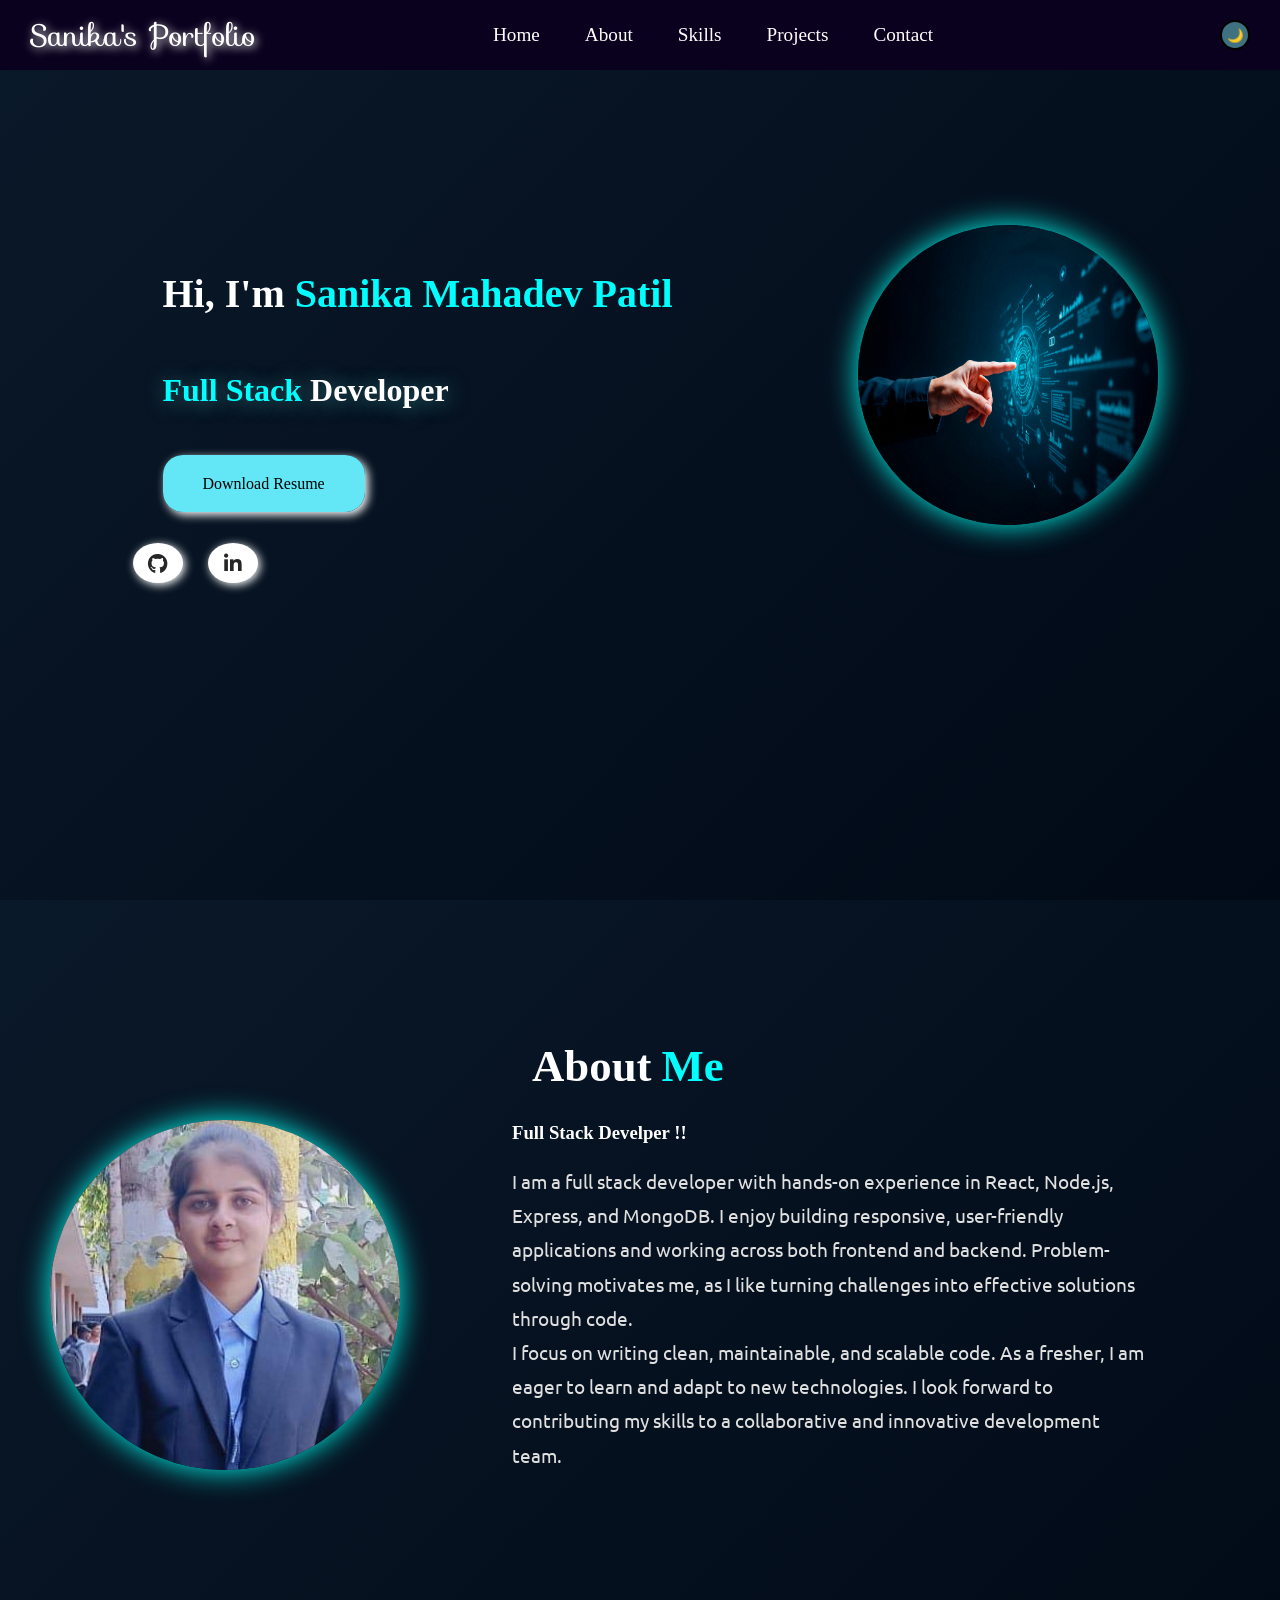
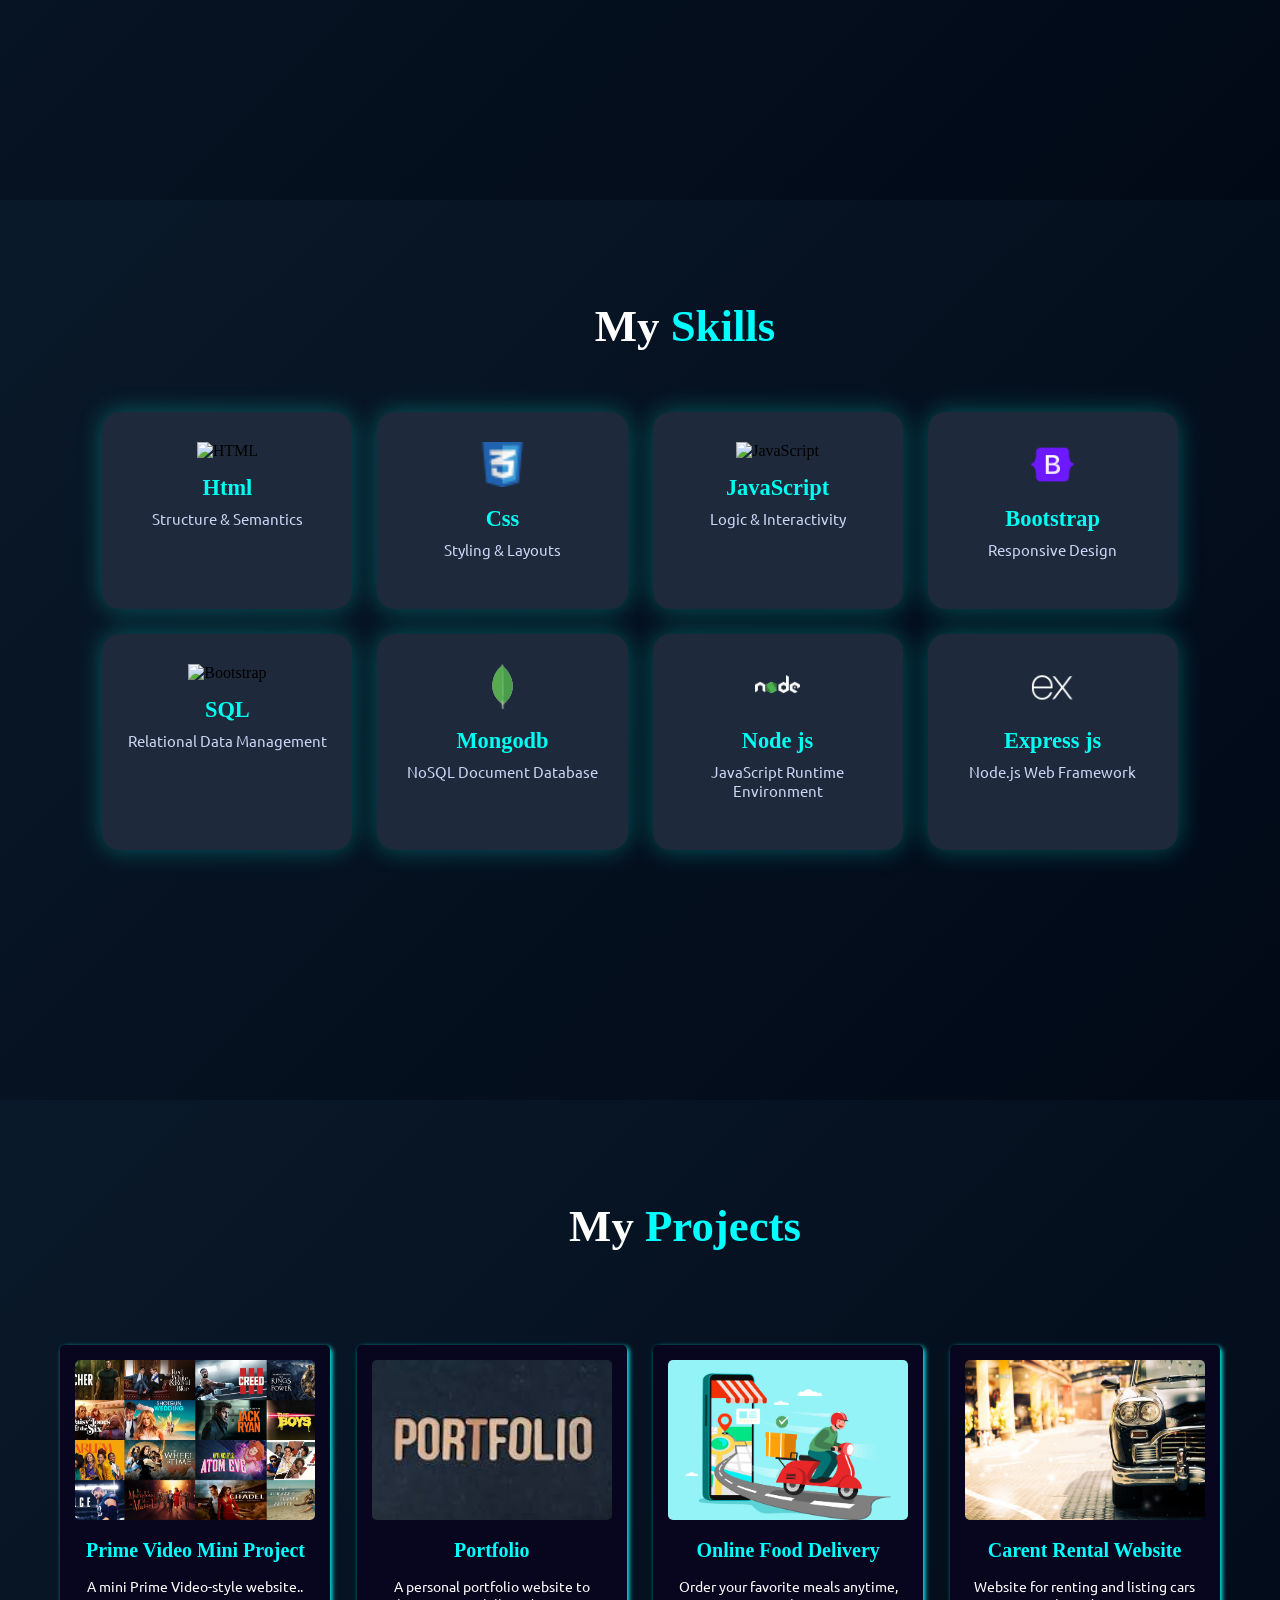
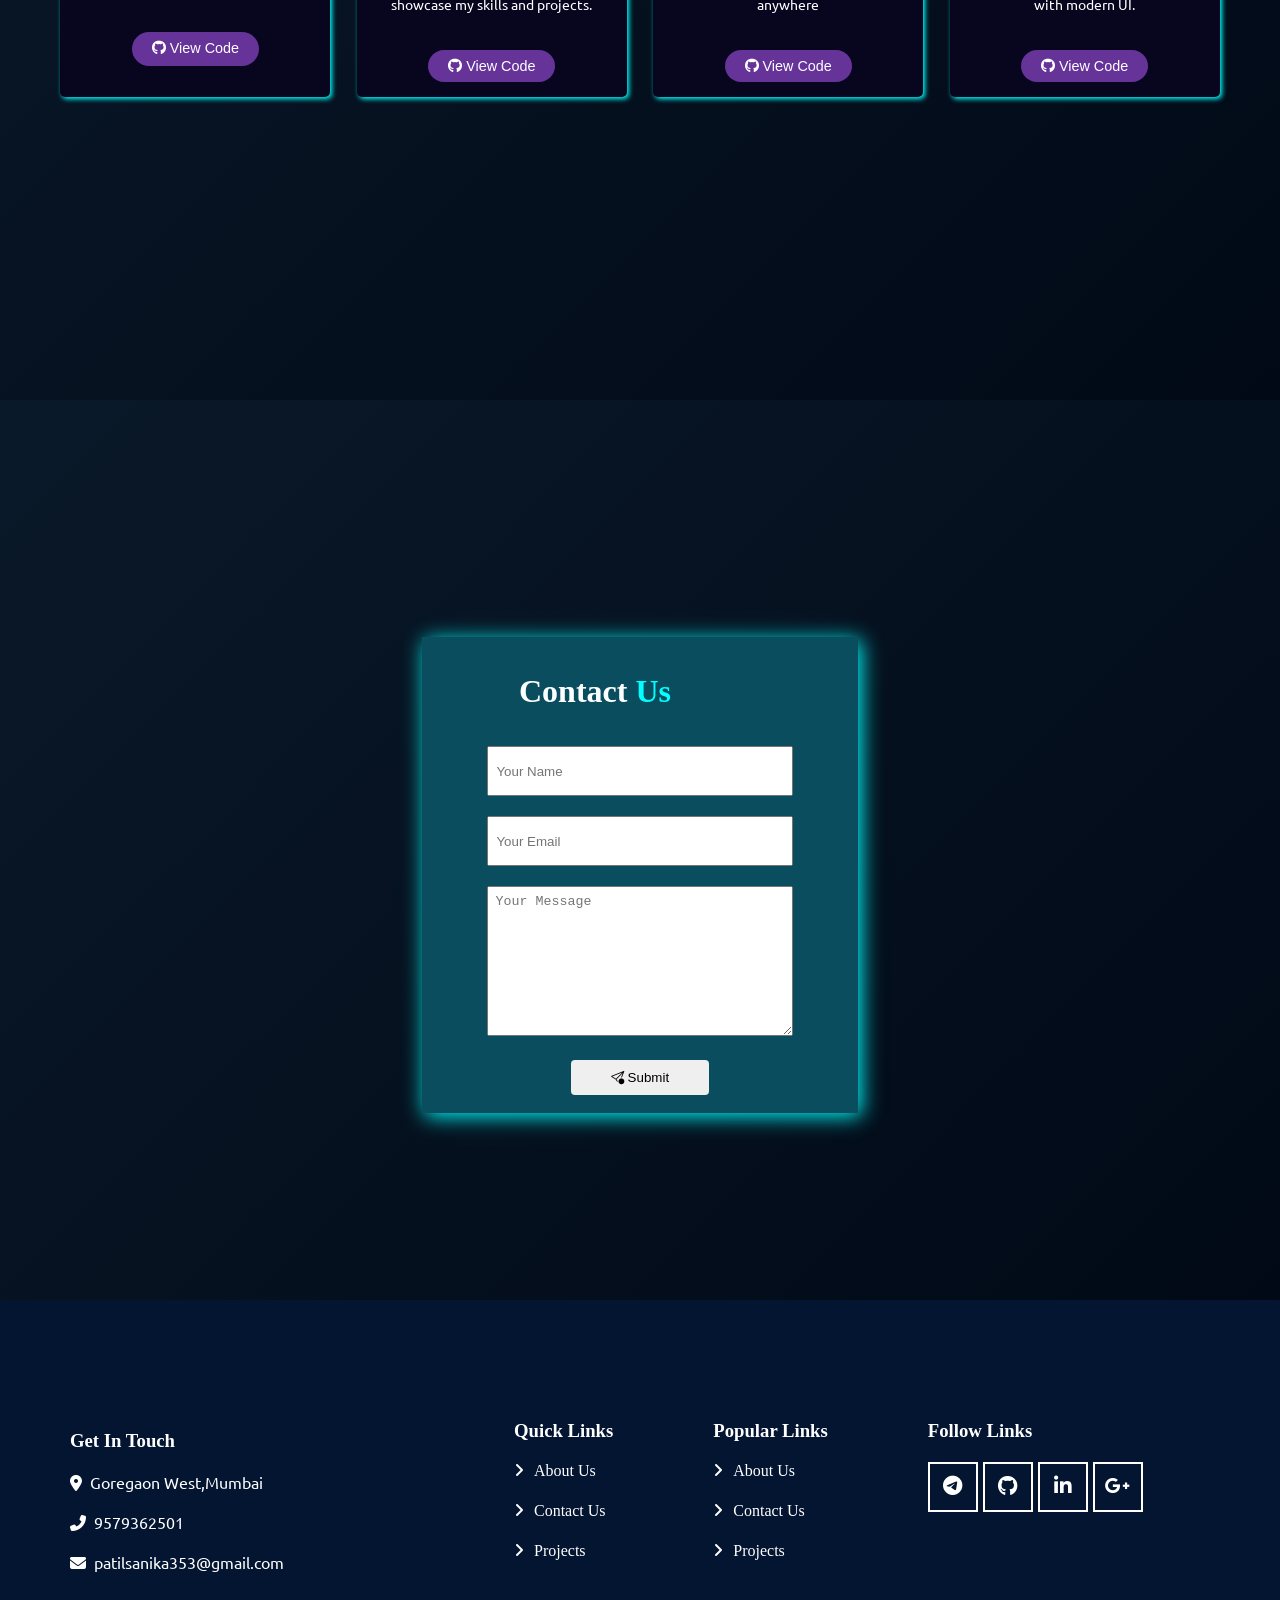
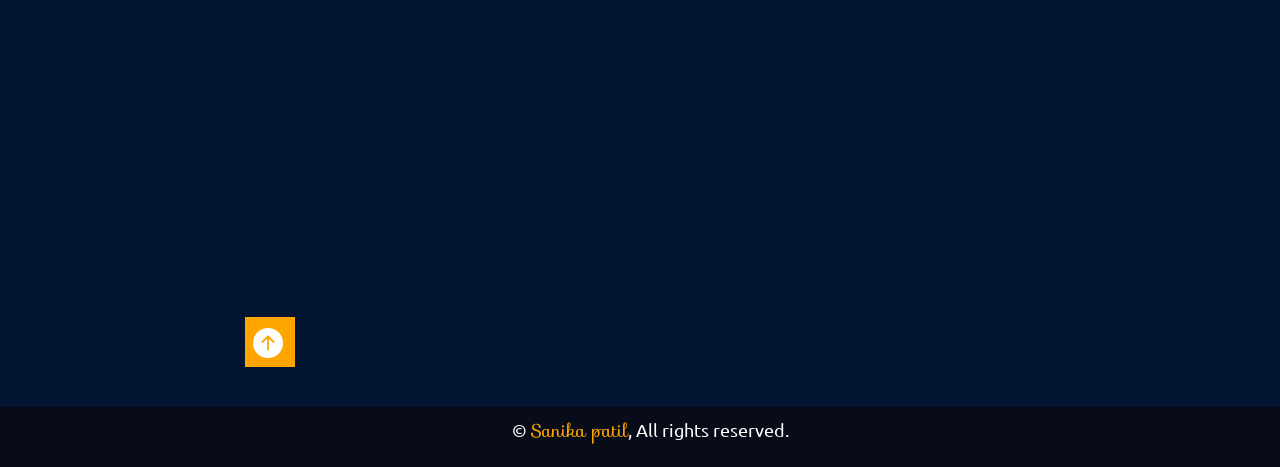
==== commit aa17478d: "Add personal portfolio files" ====
--- a/index.html
+++ b/index.html
@@ -1,28 +1,29 @@
 <!DOCTYPE html>
 <html lang="en">
-<head>
-  <meta charset="UTF-8">
-  <meta name="viewport" content="width=device-width, initial-scale=1.0">
-  <title>My Portfolio</title>
-
-  <!-- Google Fonts -->
-  <link rel="preconnect" href="https://fonts.googleapis.com">
-  <link rel="preconnect" href="https://fonts.gstatic.com" crossorigin>
-  <link href="https://fonts.googleapis.com/css2?family=Poppins:wght@300;400;500;600&display=swap" rel="stylesheet">
-
-  <!-- Icons -->
-  <link rel="stylesheet" href="https://cdn.jsdelivr.net/npm/bootstrap-icons@1.11.3/font/bootstrap-icons.css">
-  <link rel="stylesheet" href="https://cdnjs.cloudflare.com/ajax/libs/font-awesome/6.5.0/css/all.min.css">
-
-  <!-- CSS -->
-  <link rel="stylesheet" href="CSS/style.css">
-  <link rel="icon" type="image/png" href="IMG/favicon.png">
-</head>
-
-<body>
-
-<nav>
+  <head>
+    <meta charset="UTF-8" >
+    <meta name="viewport" content="width=device-width, initial-scale=1.0" >
+    <title>My Portfolio</title>
+
+    <!-- Google Fonts -->
+    <link rel="preconnect" href="https://fonts.googleapis.com">
+    <link rel="preconnect" href="https://fonts.gstatic.com" crossorigin>
+    <link href="https://fonts.googleapis.com/css2?family=Bungee+Spice&family=EB+Garamond:ital,wght@0,400..800;1,400..800&family=Playfair+Display:ital,wght@0,400..900;1,400..900&family=Ubuntu:ital,wght@0,300;0,400;0,500;0,700;1,300;1,400;1,500;1,700&display=swap" rel="stylesheet">
+
+    <link rel="stylesheet" href="https://fonts.googleapis.com/css?family=Sofia&effect=fire" >
+    <link rel="stylesheet" href="https://cdn.jsdelivr.net/npm/bootstrap-icons@1.11.3/font/bootstrap-icons.css">
+    <link rel="stylesheet" href="https://cdnjs.cloudflare.com/ajax/libs/font-awesome/6.5.0/css/all.min.css">
+<link href="https://fonts.googleapis.com/css2?family=Poppins:wght@300;400;500;600&display=swap" rel="stylesheet">
+    <!-- CSS and Icon -->
+    <link rel="stylesheet" href="../style.css" >
+    <link rel="icon" type="image/png" href="../IMG/favicon.png" >
+  </head>
+
+  <body>
+    <!-- Navbar -->
+    <nav>
   <div class="left">Sanika's Portfolio</div>
+
   <ul id="menuList">
     <li><a href="#home">Home</a></li>
     <li><a href="#About">About</a></li>
@@ -31,60 +32,239 @@
     <li><a href="#contact">Contact</a></li>
   </ul>
   <button id="themeToggle">🌙</button>
+
+  <div class="hamburger" id="hamburger">
+      <span></span>
+      <span></span>
+      <span></span>
+    </div>
 </nav>
 
-<!-- Home -->
-<div class="my_section1" id="home">
-  <div class="leftsection">
-    <h1>Hi, I'm <span style="color:aqua;">Sanika Mahadev Patil</span></h1>
-    <h1><span style="color:aqua;">Full Stack</span> Developer</h1>
-    <a href="IMG/Sanika_Patil CV_FSD (1).pdf" class="btn1" download>Download Resume</a>
-  </div>
-  <div class="rightsection">
-    <img src="IMG/hand-touching-digital-screen-with-data-visualization.jpg" height="300">
+
+    <!-- Section 1: Home -->
+    <div class="my_section1" id="home">
+      <div class="leftsection" class="box">
+        <h1 class="myheader">Hi, I'm <span style="color: aqua;">Sanika Mahadev Patil</span></h1>
+        <h1 class="home_heading"><span style="color: aqua;">Full Stack</span> Developer
+        </h1>
+        <a href="../IMG/SanikaPatil CV_FSD.pdf" class="btn1" download>Download Resume</a>
+        <ul id="social-media" >
+      <li><a href="https://github.com/SanikaPatilHub" target="_blank"><i class="fab fa-github icon"></i></a></li>
+      <li><a href="https://www.linkedin.com/in/sanikapatilin?lipi=urn%3Ali%3Apage%3Ad_flagship3_profile_view_base_contact_details%3BYReob8YsR4%2BmDK2g1QpLkg%3D%3D" target="_blank"><i class="fab fa-linkedin-in icon" ></i></a></li>
+      
+    </ul>
+       
+      </div>
+      <div class="rightsection">
+        <img src="../IMG/hand-touching-digital-screen-with-data-visualization.jpg" alt="Profile" height="300" width="300" class="img1">
+      </div>
+    </div>
+
+    <!-- Section 2: About -->
+    <div class="my_section2" id="About" class="box">
+      <div class="leftsection2">
+        <img src="../IMG/WhatsApp Image 2025-12-26 at 11.13.47 AM.jpeg" height="350" width="350" alt="Profile photo" style="border-radius: 50%;"  class="img2">
+      </div>
+      <div class="rightsection2">
+        <h1 class="header">About <span style="color: aqua;">Me</span></h1>
+        <h3 class="abouthead">Full Stack Develper !!</h3>
+
+        <p class="about">
+        I am a full stack developer with hands-on experience in React, Node.js, Express, and MongoDB. I enjoy building responsive, user-friendly applications and working across both frontend and backend. Problem-solving motivates me, as I like turning challenges into effective solutions through code.
+        <br>
+
+       I focus on writing clean, maintainable, and scalable code. As a fresher, I am eager to learn and adapt to new technologies. I look forward to contributing my skills to a collaborative and innovative development team.
+
+        </p>
+       
+      </div>
+    </div>
+
+    <!-- Section 3: Skills -->
+    
+ <div class="my_section3" id="skills">
+
+  <h1 class="heading">My <span style="color: aqua;">Skills</span></h1>
+
+  <!-- SKILLS ROW -->
+  <div class="skills-row">
+
+    <div class="skill-box">
+      <img src="../IMG/icons8-html-48.png" alt="HTML">
+      <h3>Html</h3>
+      <p>Structure & Semantics</p>
+    </div>
+
+    <div class="skill-box">
+      <img src="../IMG/icons8-css-24.png" alt="CSS">
+      <h3>Css</h3>
+      <p>Styling & Layouts</p>
+    </div>
+
+    <div class="skill-box">
+      <img src="../IMG/java-script.png" alt="JavaScript">
+      <h3>JavaScript</h3>
+      <p>Logic & Interactivity</p>
+    </div>
+
+    <div class="skill-box">
+      <img src="../IMG/icons8-bootstrap-48.png" alt="Bootstrap">
+      <h3>Bootstrap</h3>
+      <p>Responsive Design</p>
+    </div>
+<div class="skill-box">
+      <img src="../IMG/icons8-sql-48.png" alt="Bootstrap">
+      <h3>SQL</h3>
+      <p>Relational Data Management</p>
+    </div>
+    <div class="skill-box">
+      <img src="../IMG/icons8-mongodb-48.png" alt="Bootstrap">
+      <h3>Mongodb</h3>
+      <p>NoSQL Document Database</p>
+    </div>
+    <div class="skill-box">
+      <img src="../IMG/icons8-nodejs-48.png" alt="Bootstrap">
+      <h3>Node js</h3>
+      <p>JavaScript Runtime Environment</p>
+    </div>
+    <div class="skill-box">
+      <img src="../IMG/icons8-express-js-48.png" alt="Bootstrap" style="color: white">
+      <h3>Express js</h3>
+      <p>Node.js Web Framework</p>
+    </div>
+   
+    
+  </div>
+  
+</div>   
+
+    <!-- Section 4: Projects -->
+     
+    <section class="project-section" id="project" class="box">
+  <h1 class="section-title">My <span style="color: aqua;">Projects</span></h1>
+  <div class="project-container wow fadeInUp" data-wow-delay="0.1s">
+    
+    <div class="project-card">
+      <img src="../IMG/movie_card.jpg" alt="Prime video">
+      <h3 class="project_heading">Prime Video Mini Project</h3>
+      <p>A mini Prime Video-style website..</p>
+    
+       <button class="view-btn"><i class="fa-brands fa-github icon" id="prime"></i>
+        <a href="https://github.com/SanikaPatilHub/Pr" style="color: white; text-decoration: none;" target="_blank"> 
+           View Code</button></a> 
+    </div>
+
+    <div class="project-card">
+      <img src="../IMG/portfolio1.jpg" alt="LOZAN Ecommerce Web">
+      <h3 class="project_heading">Portfolio</h3>
+      <p>
+A personal portfolio website to showcase my skills and projects.</p>
+      <button class="view-btn"><i class="fa-brands fa-github icon"></i><a href="https://github.com/SanikaPatilHub/portfolio" 
+        target="_blank
+        " style="color: white; text-decoration: none;"> View Code</button></a>
+    </div>
+
+    <div class="project-card">
+      <img src="../IMG/Online_Shoping_29.jpg" alt="HOMEY Furniture app">
+      <h3 class="project_heading">Online Food Delivery</h3>
+      <p>Order your favorite meals anytime, anywhere</p>
+      <button class="view-btn"><i class="fa-brands fa-github icon"></i> <a href="https://github.com/SanikaPatilHub/FoodDelivery"
+        target="_blank
+        " style="color: white; text-decoration: none;"
+        >View Code</button></a>
+    </div>
+
+    <div class="project-card">
+      <img src="../IMG/old-car-cobblestone-street.jpg" alt="CARENT Rental Website">
+      <h3 class="project_heading">Carent Rental Website</h3>
+      <p>Website for renting and listing cars with modern UI.</p>
+      <button class="view-btn"><i class="fa-brands fa-github icon"></i> View Code</button>
+    </div>
+
+  </div>
+</section>
+
+    <!-- Section 5: Contact -->
+    <div class="my_section5" id="contact" class="box">
+  
+
+  <div class="rightsection3">
+    <div class="form_section">
+    <h1 class="contact1">Contact <span style="color: aqua;">Us</span></h1>
+
+    <form form id="contact-form">
+      <input type="text" name="name" id="name1" placeholder="Your Name"><br>
+      <input type="email" name="email" id="email1" placeholder="Your Email"><br>
+        <textarea name="message" id="message1" placeholder="Your Message" required></textarea><br>
+
+      <button type="submit" class="contact_btn">
+        <i class="bi bi-send-arrow-up"></i> Submit
+      </button>
+    </form>
+
+    <br>
+
+    
+  </div>
   </div>
 </div>
 
-<!-- About -->
-<div class="my_section2" id="About">
-  <img src="IMG/WhatsApp Image 2025-12-26 at 11.13.47 AM.jpeg" height="300" style="border-radius:50%;">
-  <h1>About <span style="color:aqua;">Me</span></h1>
-  <p>I am a full stack developer with experience in React, Node.js, Express and MongoDB.</p>
+    <!-- Footer -->
+    <footer class="footer" class="box">
+      <div class="row">
+  <div class="column1">
+    <h3 class="footer_head">Get In Touch</h3>
+   
+                  
+                    <p><i class="fa-solid fa-location-dot"style="margin-right: 0.5em; "></i>Goregaon West,Mumbai</p>
+                    <p><i class="fa fa-phone-alt" style="margin-right: 0.5em; "></i>9579362501</p>
+                    <p><i class="fa fa-envelope " style="margin-right: 0.5em; "></i>patilsanika353@gmail.com</p>
+   
+  </div>
+  <div class="column2">
+     <h3 class="footer_head">Quick Links</h3>
+                    <a href="#About" class="footer-link" href="">About Us</a><br>
+                    <a href="#contact" class="footer-link" href="">Contact Us</a><br>
+                    <a href="#project" class="footer-link" href="">Projects</a><br>
+                   
+  </div>
+   <div class="column3">
+     <h3 class="footer_head">Popular Links</h3>
+                    <a href="#About" class="footer-link" href="">About Us</a><br>
+                    <a href="#contact" class="footer-link" href="">Contact Us</a><br>
+                    <a href="#project" class="footer-link" href="">Projects</a><br>
+                    
+  </div>
+  <div class="column4">
+    <h3 class="footer_head">Follow Links</h3>
+    <ul id="footer-media">
+      <li><a href="#"><i class="fab fa-telegram icon"></i></a></li>
+      <li><a href="https://github.com/SanikaPatilHub" target="_blank"><i class="fab fa-github icon"></i></a></li>
+      <li><a href="https://www.linkedin.com/in/sanikapatilin?lipi=urn%3Ali%3Apage%3Ad_flagship3_profile_view_base_contact_details%3BYReob8YsR4%2BmDK2g1QpLkg%3D%3D" target="_blank"><i class="fab fa-linkedin-in icon" target="_blank"></i></a></li>
+      <li><a href="#"><i class="fab fa-google-plus-g icon"></i></a></li>
+    </ul>
+  </div>
 </div>
 
-<!-- Skills -->
-<div class="my_section3" id="skills">
-  <h1>My <span style="color:aqua;">Skills</span></h1>
-  <img src="IMG/icons8-html-48.png">
-  <img src="IMG/icons8-css-24.png">
-  <img src="IMG/java-script.png">
-  <img src="IMG/icons8-bootstrap-48.png">
-</div>
-
-<!-- Projects -->
-<section id="project">
-  <h1>My <span style="color:aqua;">Projects</span></h1>
-  <a href="https://github.com/SanikaPatilHub/Prime_Video" target="_blank">Prime Video Project</a><br>
-  <a href="https://github.com/SanikaPatilHub/personal_portfolio" target="_blank">Portfolio Project</a><br>
-  <a href="https://github.com/SanikaPatilHub/FoodDelivery" target="_blank">Food Delivery Project</a>
-</section>
-
-<!-- Contact -->
-<div id="contact">
-  <h1>Contact <span style="color:aqua;">Me</span></h1>
-  <form>
-    <input type="text" placeholder="Name"><br>
-    <input type="email" placeholder="Email"><br>
-    <textarea placeholder="Message"></textarea><br>
-    <button>Send</button>
-  </form>
-</div>
-
-<footer>
-  <p>© 2026 Sanika Patil</p>
-</footer>
-
-<script src="js/main.js"></script>
-
-</body>
+<!-- Back to top -->
+ <div class="back">
+<a href="#home"><i class="bi bi-arrow-up-circle-fill icon1" class="back" ></i></a>
+      </div>
+    </footer>
+<div class="copy">
+                    <p>© <span id="year"></span><span style="color: orange;" class="name"> Sanika patil</span>, All rights reserved.</p>
+                   
+                </div>
+    <!-- JavaScript -->
+    <script src="../main.js"></script>
+
+    <script src="https://cdn.jsdelivr.net/npm/emailjs-com@3/dist/email.min.js"></script>
+
+<script>
+  (function () {
+    emailjs.init("G533phsevBqhFQyIm"); 
+  })();
+</script>
+
+  </body>
 </html>
--- a/style.css
+++ b/style.css
@@ -0,0 +1,1244 @@
+/* Body */
+* {
+  margin: 0;
+  padding: 0;
+  box-sizing: border-box;
+}
+html,
+body {
+  overflow-x: hidden;
+  scroll-behavior: smooth;
+}
+img {
+  max-width: 100%;
+}
+.box {
+  transform: translateY(100px);
+}
+
+/* CLICK = animation starts */
+#home:target,
+#About:target,
+#project:target,
+#skills:target,
+#contact:target 
+{
+  animation: fadeInUp 3s ease backwards;
+ scroll-margin-top: 80px; 
+}
+@keyframes fadeInUp {
+  0% {
+    transform: translateY(100px);
+    opacity: 0;
+  }
+  100% {
+    transform: translateY(0);
+    opacity: 1;
+  }
+}
+/* Navbar Start */
+nav {
+  background-color: rgb(9, 1, 29);
+  color: rgb(180, 170, 170);
+  display: flex;
+  justify-content: space-between;
+  align-items: center;
+  height: 70px;
+  width: 100%;
+  position: fixed;
+  top: 0;
+  padding: 0 30px;
+  font-family: "Times New Roman", Times, serif;
+  z-index: 1000;
+  background-size: cover;
+  background-position: center;
+}
+nav ul {
+  display: flex;
+  justify-content: center;
+  align-items: center;
+  gap: 25px;
+  padding-right: 50px;
+}
+nav ul li {
+  list-style: none;
+}
+nav ul li a {
+  text-decoration: none;
+  color: white;
+  padding: 10px;
+  font-size: 1.2em;
+}
+nav ul li a:hover {
+  color: #0febe0;
+  border-style: solid;
+  cursor: pointer;
+}
+.left {
+  color: white;
+  font-family: "Sofia", sans-serif;
+  font-size: 30px;
+  text-shadow: 2px 2px 10px white;
+}
+.menu-icon {
+  width: 35px;
+  height: 35px;
+  background-image: url("https://cdn-icons-png.flaticon.com/512/1828/1828859.png");
+  background-size: cover;
+  cursor: pointer;
+  display: none;
+}
+
+.hamburger {
+display: none;
+  flex-direction: column;
+  cursor: pointer;
+ 
+  color: white;
+}
+.hamburger span:hover{
+  background-color: pink;
+}
+
+.hamburger span {
+  width:40px;
+  height: 3px;
+  background: white;
+  margin: 4px 0;
+}
+
+/* Section 1 Home */
+.my_section1 {
+  display: flex;
+  justify-content: space-around;
+  background-size: cover;
+  background-position: center;
+  background-repeat: no-repeat;
+  height: 100vh;
+  overflow: hidden;
+  background: linear-gradient(135deg, #0a1929 0%, #010916 100%);
+}
+.leftsection {
+  width: 50%;
+  padding-top: 10vh;
+}
+h1 {
+  color: white;
+  padding-top: 20vh;
+  padding-left: 10vh;
+  padding-bottom: 10px;
+}
+h2 {
+  color: white;
+  padding-left: 13vh;
+  text-shadow: 4px 4px 10px rgb(39, 42, 245);
+  padding-top: 3vh;
+}
+
+.home_heading {
+  color: white;
+  padding-left: 10vh;
+  padding-top: 5vh;
+  padding-bottom: 4vh;
+  margin-bottom: 30px;
+  text-shadow: 2px 2px 20px rgb(49, 119, 124);
+}
+p {
+  font-family: "Ubuntu", sans-serif !important;
+  padding-bottom: 20px;
+}
+
+/* Button Animation */
+@keyframes fade {
+  0% {
+    background-color: rgb(45, 45, 238);
+    opacity: 0;
+  }
+  50% {
+    background-color: rgb(45, 45, 238);
+    opacity: 1;
+  }
+  100% {
+    background-color: rgb(45, 45, 238);
+    opacity: 1;
+  }
+}
+.btn1{
+  margin-left: 10vh;
+  margin-top: 7vh;
+  padding: 20px 40px;
+  border: none;
+  color: black;
+  font-size: 15px bold;
+  text-decoration: none;
+  border-radius: 20px;
+  cursor: pointer;
+  gap: 5px;
+  box-shadow: 3px 3px 10px white;
+  background-color: #63e6f5;
+}
+
+.btn2 {
+  background-color: #76e1ec;
+  margin-left: 10vh;
+  margin-top: 7vh;
+  padding: 20px 40px;
+  border: none;
+  color: black;
+  font-size: 15px bold;
+  text-decoration: none;
+  border-radius: 20px;
+  cursor: pointer;
+  gap: 5px;
+  box-shadow: 3px 3px 10px white;
+}
+
+.btn1:hover {
+  background-color: rgb(0, 255, 179);
+  box-shadow: 2px 2px 10px white;
+}
+
+/* Section 2 About */
+.my_section2 {
+  background-size: cover;
+  background-position: center;
+  background-repeat: no-repeat;
+  height: 100vh;
+  display: flex;
+  overflow: hidden;
+  background: linear-gradient(135deg, #0a1929 0%, #010916 100%);
+  padding-top: 10vh;
+}
+.leftsection2 {
+  width: 40%;
+  padding-top: 10vh;
+  padding-left: 20px;
+}
+.rightsection2 {
+  width: 50%;
+}
+.rightsection2 h1 {
+  color: white;
+  margin-bottom: 20px;
+  padding-top: 50px;
+  padding-left: 20px;
+}
+.img2{
+  box-shadow: 0 0 30px rgb(0, 255, 242);
+  margin-left: 30px;
+  margin-top: 40px;
+}
+.rightsection2 li {
+  padding-bottom: 20px;
+  color: white;
+}
+.about {
+  font-family: 'Poppins', sans-serif;
+  font-size: 19px;
+  line-height: 1.8;
+  color: #e0e0e0; 
+}
+.abouthead{
+  color: white;
+  padding-bottom: 20px;
+  font-weight: 800;
+}
+.header{
+  display: flex;
+  gap: 10px;
+  font-size: 2.8rem;
+  padding-left: 0;
+}
+
+/* SECTION 3 Skills */
+.my_section3 {
+  padding: 60px 8%;
+  background: linear-gradient(135deg, #0a1929 0%, #010916 100%);
+  padding-top: 0;
+  min-height: 100vh;
+}
+.heading {
+  top: 0;
+  text-align: center;
+  font-size: 2.8rem;
+  color: #ffffff;
+  padding-bottom: 60px;
+  padding-top: 100px;
+}
+
+.skills-row {
+  display: grid;
+  grid-template-columns: repeat(4, 1fr);
+  gap: 25px;
+}
+
+.skill-box {
+  background: #1e293b;
+  padding: 30px 20px;
+  border-radius: 18px;
+  text-align: center;
+  box-shadow: 0 0 25px rgba(0, 255, 242, 0.3);
+  transition: all 0.3s ease;
+}
+
+.skill-box:hover {
+  transform: translateY(-10px);
+  box-shadow: 0 0 40px rgba(0, 255, 242, 0.8);
+}
+
+.skill-box img {
+  width: 45px;
+  margin-bottom: 15px;
+}
+
+.skill-box h3 {
+  font-size: 1.4rem;
+  color: #00fff2;
+  margin-bottom: 8px;
+}
+
+.skill-box p {
+  font-size: 0.95rem;
+  color: #cbd5f5;
+}
+.project_heading {
+  margin: 15px 0;
+  color: #00fff2;
+  font-size: 1.2rem;
+}
+
+.view-btn2 {
+  background: linear-gradient(90deg, #00fff2, #00c6ff);
+  border: none;
+  padding: 10px 25px;
+  border-radius: 25px;
+  cursor: pointer;
+  font-size: 0.95rem;
+  transition: 0.3s ease;
+}
+
+.view-btn2:hover {
+  transform: scale(1.05);
+  box-shadow: 0 0 20px rgba(0, 255, 242, 0.8);
+}
+
+/* Project Section */
+.project-section {
+  text-align: center;
+  min-height: 100vh;
+  background: linear-gradient(135deg, #0a1929 0%, #010916 100%);
+  color: white;
+}
+.section-title {
+  font-size: 2.8rem;
+  margin-bottom: 20px;
+  color: white;
+  padding-top: 100px;
+  padding-bottom: 50px;
+}
+
+.project-container {
+  display: flex;
+  justify-content: center;
+  flex-wrap: wrap;
+  gap: 20px;
+  padding: 20px;
+}
+.project-card img {
+  width: 100%;
+  height: 160px;
+  object-fit: cover;
+  border-radius: 5px;
+}
+.project-card h3 {
+  font-size: 20px;
+  color: aqua;
+}
+
+.project-card p {
+  font-size: 0.9rem;
+  color: #fffdfd;
+  margin: 8px 0 15px 0;
+}
+#prime {
+  margin-bottom: 2px;
+}
+.view-btn {
+  background-color: #663399;
+  color: #fff;
+  border: none;
+  border-radius: 20px;
+  padding: 8px 20px;
+  font-size: 0.9rem;
+  cursor: pointer;
+  transition: background 0.3s;
+  margin-top: 2px;
+}
+.view-btn:hover {
+  background-color: #663399;
+  text-decoration: none;
+  animation: bounce 2s ease infinite;
+}
+
+.project-card {
+  background: #08051f;
+  border-radius: 5px;
+  width: 270px;
+  text-align: center;
+  padding: 15px;
+  display: inline-block;
+  margin: 0.2rem;
+  box-shadow: 2px 2px 5px aqua;
+}
+
+.project-card:hover {
+  padding: 0.75rem;
+  cursor: pointer;
+  transform: translateY(10px);
+}
+
+.project-card::after {
+  position: absolute;
+  content: "";
+  width: 100%;
+  height: 0;
+  top: 0;
+  left: 0;
+  transition: 0.5s;
+  z-index: -1;
+  cursor: pointer;
+}
+
+.project-card:hover::after {
+  height: 100%;
+  background-color: rgb(4, 36, 41);
+}
+
+/* Contact Section */
+.my_section5 {
+  min-height: 100vh;
+  background: linear-gradient(135deg, #0a1929 0%, #010916 100%);
+  display: flex;
+  backdrop-filter: 2px;
+  justify-content: center;
+  align-items: center;
+  text-align: center;
+  padding: 40px 20px;
+}
+.image_contact {
+  padding-top: 15vh;
+  padding-left: 10vh;
+}
+
+.rightsection3 {
+  width: 40%;
+  padding: 30px;
+}
+
+.contact1 {
+  padding-top: 4vh;
+  padding-bottom: 4vh;
+  color: rgb(254, 255, 255);
+  padding-right: 20vh;
+  font-size: 2em;
+}
+
+#name1,
+#email1,
+#message1 {
+  margin-bottom: 20px;
+  padding: 7px;
+  width: 70%;
+  height: 50px;
+}
+.form_section{
+  margin-top: 50px;
+  background-color: #0a4d5f;
+  box-shadow: 3px 3px 20px aqua;
+}
+#message1 {
+  height: 150px;
+}
+
+.contact_btn {
+  padding: 10px 40px;
+  color: rgb(0, 0, 0);
+  border: none;
+  border-radius: 4px;
+  animation: bounce 2s ease infinite;
+}
+
+@keyframes bounce {
+  70% { transform: translateY(0%); }
+  80% { transform: translateY(-15%); }
+  90% { transform: translateY(0%); }
+  95% { transform: translateY(-7%); }
+  97% { transform: translateY(0%); }
+  99% { transform: translateY(-3%); }
+  100% { transform: translateY(0); }
+}
+
+.contact_btn:hover {
+  cursor: pointer;
+  background-color: orange;
+  transition: 0.7s;
+  transform: rotateX(360deg);
+}
+
+/* Social Media Icons */
+#social-media {
+  display: flex;
+  justify-content: center;
+  align-items: center;
+  list-style: none;
+  margin: 0;
+  padding-bottom: 30px; 
+  justify-content: left;
+  margin-left: 60px;
+  gap: 25px;
+}
+
+#social-media li a {
+  width: 50px;
+  height: 40px;
+  text-align: center;
+  font-size: 20px;
+  display: block;
+  border-radius: 50%;
+  overflow: hidden;
+  background-color: white;
+  padding-top: 10px;
+  transition: transform 0.3s ease;
+  position: relative;
+  margin-top: 50px;
+  box-shadow: 2px 2px 10px white;
+}
+
+#social-media li a .icon {
+  color: #262626;
+  transition: 0.5s;
+  position: relative;
+}
+
+#social-media li a:hover .icon {
+  color: #fff;
+  transform: rotateY(360deg);
+}
+
+#social-media li a::before {
+  content: "";
+  position: absolute;
+  top: 100%;
+  left: 0;
+  width: 100%;
+  height: 100%;
+  transition: 0.5s;
+}
+
+#social-media li a:hover::before {
+  top: 0;
+}
+
+#social-media li:nth-child(1) a::before {
+  background: rgb(4, 196, 196);
+}
+#social-media li:nth-child(2) a::before {
+  background: rgb(4, 196, 196);
+}
+#social-media li:nth-child(3) a::before {
+  background: #0077b5;
+}
+#social-media li:nth-child(4) a::before {
+  background: #dd4b39;
+}
+
+/* Footer Section */
+.footer {
+  min-height: 50vh;
+  background-color: #031530;
+  color: #ffffff;
+  display: flex;
+  flex-wrap: wrap;
+  padding: 40px 20px;
+}
+.column {
+  width: 40%;
+  padding: 10px;
+}
+.row:after {
+  content: "";
+  display: table;
+  clear: both;
+}
+.column1 {
+  float: left;
+  padding-top: 70px;
+  padding-left: 50px;
+  padding-right: 50px;
+}
+.footer_head {
+  padding-bottom: 20px;
+  padding-top: 20px;
+  font-weight: 800 bold;
+}
+.column2 {
+  float: left;
+  padding-top: 60px;
+  padding-left: 20vh;
+  padding-right: 100px;
+}
+.column3 {
+  float: left;
+  padding-bottom: 20px;
+  padding-top: 60px;
+  padding-right: 100px;
+}
+
+.footer-link {
+  display: block;
+  margin-bottom: 4px;
+  padding: 0;
+  text-align: left;
+  color: white;
+  font-weight: normal;
+  text-transform: capitalize;
+  transition: 0.3s;
+  text-decoration: none;
+}
+.footer .footer-link::before {
+  position: relative;
+  content: "\f105";
+  font-family: "Font Awesome 5 Free";
+  font-weight: 900;
+  margin-right: 10px;
+}
+
+.footer .footer-link:hover {
+  color: orange;
+  letter-spacing: 1px;
+  box-shadow: none;
+}
+#footer-media {
+  display: flex;
+  justify-content: center;
+  align-items: center;
+  gap: 5px;
+  list-style: none;
+  margin: 0;
+  text-align: center;
+}
+.column4 {
+  float: left;
+  padding-bottom: 20px;
+  padding-top: 60px;
+}
+#footer-media li a {
+  width: 50px;
+  height: 50px;
+  color: white;
+  font-size: 20px;
+  display: block;
+  overflow: hidden;
+  border: 2px solid #fff;
+  padding-top: 5px;
+  transition: transform 0.3s ease;
+  position: relative;
+  text-align: center;
+}
+
+#footer-media li a .icon {
+  color: white;
+  transition: 0.5s;
+  position: relative;
+  margin-top: 7px;
+}
+
+#footer-media li a:hover .icon {
+  color: black;
+  transform: rotateY(360deg);
+}
+
+#footer-media li a::before {
+  content: "";
+  position: absolute;
+  top: 100%;
+  left: 0;
+  width: 100%;
+  height: 100%;
+  transition: 0.5s;
+}
+
+#footer-media li a:hover::before {
+  top: 0;
+}
+
+#footer-media li:nth-child(1) a::before { background: white; }
+#footer-media li:nth-child(2) a::before { background: white; }
+#footer-media li:nth-child(3) a::before { background: white; }
+#footer-media li:nth-child(4) a::before { background: white; }
+
+.back {
+  padding-top: 35vh;
+  padding-left: 25vh;
+}
+.icon1 {
+  width: 50px;
+  height: 50px;
+  color: white;
+  font-size: 30px;
+  display: block;
+  overflow: hidden;
+  transition: transform 0.3s ease;
+  position: relative;
+  padding-top: 10px;
+  padding-left: 8px;
+  background-color: orange;
+}
+.icon1:hover {
+  color: black;
+}
+
+.copy {
+  height: 60px;
+  background-color: #070c18;
+  font-family: "Font Awesome 5 Free";
+  color: white;
+  padding-left: 40%;
+  padding-top: 10px;
+  font-size: large;
+}
+.myheader{
+  font-size: 2.5em;
+}
+
+.name {
+  font-family: "sofia", sans-serif;
+}
+.img1 {
+  margin-top: 25vh;
+  border-radius: 50%;
+  box-shadow: 0 0 30px rgb(0, 255, 242);
+  margin-right: 50px;
+  animation: pulse 2.5s infinite;
+}
+
+@keyframes pulse {
+  0% {
+    transform: scale(1);
+    box-shadow: 0 0 20px rgb(0, 255, 242);
+  }
+  50% {
+    transform: scale(1.08);
+    box-shadow: 0 0 50px rgb(0, 255, 242);
+  }
+  100% {
+    transform: scale(1);
+    box-shadow: 0 0 20px rgb(0, 255, 242);
+  }
+}  
+
+/* ========== RESPONSIVE DESIGN ========== */
+
+/* Tablet and Below (992px) */
+@media (max-width: 992px) {
+  nav {
+    padding: 0 15px;
+  }
+  
+  nav ul {
+    flex-direction: column;
+    position: absolute;
+    top: 70px;
+    right: 0;
+    height: 0;
+    overflow: hidden;
+    background: orange;
+    gap: 20px;
+    transition: height 0.4s ease;
+    padding-right: 0;
+    width: 220px;
+  }
+  
+  .menu-icon,
+  .hamburger {
+    display: flex;
+  }
+  
+  nav ul.active,
+  #menuList.active {
+    height: 250px;
+    padding-top: 20px;
+    display: flex;
+    width:100%;
+  }
+
+  .my_section1 {
+    flex-direction: column;
+    height: auto;
+    text-align: center;
+    justify-content: center;
+    align-items: center;
+    padding: 80px 20px 20px;
+  }
+  
+  .leftsection,
+  .rightsection {
+    width: 100%;
+    padding: 20px;
+  }
+
+  h1 {
+    padding-left: 5vh;
+    font-size: 2rem;
+  }
+
+  h2 {
+    padding-left: 6vh;
+    font-size: 1.5rem;
+  }
+
+  .home_heading {
+    padding-left: 5vh;
+    font-size: 2.6em;
+  }
+
+  .btn1,
+  .btn2 {
+    margin-left: 0;
+    margin: 20px auto;
+    width: 70%;
+  }
+
+  .img1 {
+    margin-right: 0;
+    margin-top: 10vh;
+    max-width: 300px;
+    margin-left: auto;
+    margin-right: auto;
+    display: block;
+  }
+
+  /* Section 2 */
+  .my_section2 {
+    flex-direction: column;
+    height: auto;
+    padding: 5vh 20px;
+    text-align: center;
+  }
+  
+  .leftsection2,
+  .rightsection2 {
+    width: 100%;
+    padding: 20px;
+  }
+  
+  .rightsection2 h1 {
+    padding-left: 0;
+    padding-top: 20px;
+  }
+
+  .img2 {
+    margin-left: auto;
+    margin-right: auto;
+    max-width: 100%;
+    display: block;
+  }
+
+  /* Section 3 */
+  .my_section3 {
+    height: auto;
+    padding: 40px 20px;
+  }
+
+  .heading {
+    font-size: 2rem;
+    padding-top: 80px;
+  }
+
+  .skills-row {
+    justify-content: center;
+  }
+
+  /* Projects */
+  .project-section {
+    height: auto;
+  }
+  
+  .project-container {
+    height: auto;
+    padding: 20px;
+  }
+
+  /* Contact */
+  .my_section5 {
+    flex-direction: column;
+    height: auto;
+    padding: 5vh 20px;
+  }
+  
+  .leftsection3,
+  .rightsection3 {
+    width: 100%;
+    padding: 20px;
+  }
+
+  .contact1 {
+    padding-right: 0;
+  }
+
+  #social-media {
+    margin-left: 0;
+    justify-content: center;
+  }
+
+  .image_contact {
+    padding-left: 0;
+  }
+
+  .form_section {
+    width: 100%;
+  }
+
+  #name1,
+  #email1,
+  #message1 {
+    width: 90%;
+  }
+
+  /* Footer */
+  .footer {
+    flex-direction: column;
+    height: auto;
+    text-align: center;
+  }
+  
+  .column,
+  .column1,
+  .column2,
+  .column3 {
+    width: 100%;
+    padding: 20px;
+    float: none;
+  }
+
+  .column2,
+  .column3 {
+    padding-left: 20px;
+  }
+
+  .footer-link {
+    text-align: center;
+  }
+
+  #footer-media {
+    justify-content: center;
+    padding-left: 0;
+  }
+
+  .back {
+    padding-left: 0;
+    text-align: center;
+  }
+
+  .copy {
+    padding-left: 10%;
+    text-align: center;
+  }
+}
+
+/* Mobile (768px and below) */
+@media (max-width: 768px) {
+  nav ul,
+  #menuList {
+    position: absolute;
+    top: 70px;
+    right: 0;
+    background: #222;
+    width: 220px;
+    flex-direction: column;
+    display: none;
+  }
+
+  .my_section1 {
+    padding-top: 80px;
+  }
+
+  .img1 {
+    max-width: 250px;
+    margin-top: 5vh;
+  }
+
+  .leftsection2 {
+    order: 2;
+  }
+
+  .rightsection2 {
+    order: 1;
+  }
+}
+
+/* Small Mobile (576px and below) */
+@media (max-width: 576px) {
+  nav {
+    height: auto;
+    min-height: 70px;
+  }
+
+  .left {
+    font-size: 24px;
+  }
+
+  h1 {
+    padding: 0 20px;
+    margin-top: 20px;
+    font-size: 1.5rem;
+    text-align: center;
+  }
+
+  h2 {
+    padding: 0 20px;
+    margin-top: 10px;
+    font-size: 1.2rem;
+    text-align: center;
+  }
+
+  .home_heading {
+    padding: 0 20px;
+    margin-top: 15px;
+    font-size: 0.9rem;
+    text-align: center;
+  }
+
+  p {
+    padding: 0 20px;
+    font-size: 14px;
+  }
+
+  .btn1,
+  .btn2 {
+    margin-left: 0;
+    width: 80%;
+    display: block;
+    margin: 20px auto;
+    padding: 12px 20px;
+    font-size: 16px;
+  }
+
+  .img1 {
+    max-width: 200px;
+    margin: 20px auto;
+    display: block;
+  }
+
+  .img2 {
+    margin: 20px auto;
+    display: block;
+    max-width: 90%;
+  }
+
+  .my_section2 {
+    padding: 20px;
+  }
+
+  .rightsection2 h1 {
+    font-size: 24px;
+  }
+
+  .rightsection2 li {
+    font-size: 16px;
+    padding-bottom: 12px;
+  }
+
+  .about {
+    padding: 0 20px;
+    font-size: 16px;
+  }
+
+  .header {
+    flex-direction: column;
+    padding-left: 20px;
+  }
+
+  .heading {
+    font-size: 1.5rem;
+    padding-top: 100px;
+  }
+
+  .skill-box {
+    min-width: 100%;
+    margin-bottom: 20px;
+  }
+
+  .section-title {
+    font-size: 1.5rem;
+    padding-top: 80px;
+  }
+
+  .project-card {
+    width: 100%;
+    max-width: 300px;
+    margin: 10px auto;
+  }
+
+  .my_section5 {
+    padding: 20px;
+  }
+
+  #name1,
+  #email1,
+  #message1 {
+    width: 95%;
+  }
+
+  #social-media {
+    flex-wrap: wrap;
+    gap: 15px;
+  }
+
+  #social-media li a {
+    margin-top: 20px;
+  }
+
+  .contact_btn {
+    width: 80%;
+    padding: 12px 20px;
+  }
+
+  .footer-link {
+    font-size: 14px;
+  }
+
+  #footer-media {
+    gap: 10px;
+  }
+
+  .copy {
+    padding-left: 5%;
+    font-size: small;
+  }
+}
+
+/* Extra Small Mobile (400px and below) */
+@media (max-width: 400px) {
+  .left {
+    font-size: 20px;
+  }
+
+  h1 {
+    font-size: 1.3rem;
+  }
+
+  h2 {
+    font-size: 1.1rem;
+  }
+
+  .btn1,
+  .btn2 {
+    width: 90%;
+    font-size: 14px;
+    padding: 10px 15px;
+  }
+
+  .img1 {
+    max-width: 180px;
+  }
+
+  .heading {
+    font-size: 1.3rem;
+  }
+
+  .section-title {
+    font-size: 1.3rem;
+  }
+}
+@media (max-width: 768px) {
+  .footer {
+    flex-direction: column;
+    text-align: center;
+  }
+
+  .column1,
+  .column2,
+  .column3,
+  .column4 {
+    width: 100%;
+    padding: 15px;
+  }
+
+  .footer-link {
+    text-align: center;
+  }
+
+  #footer-media {
+    justify-content: center;
+  }
+  .column1{
+    padding-bottom: 10px;
+  }
+}
+/* ================= LIGHT MODE ONLY ================= */
+body.light {
+  background-color: white;
+  color: black;
+}
+
+/* Sections background white */
+body.light nav,
+body.light .my_section1,
+body.light .my_section2,
+body.light .my_section3,
+body.light .project-section,
+body.light .my_section5,
+body.light .footer,
+body.light .copy {
+  background: white !important;
+}
+
+/* Text colors */
+body.light h1,
+body.light h2,
+body.light h3,
+body.light p,
+body.light li,
+body.light a,
+body.light .left,
+body.light .heading,
+body.light .section-title,
+body.light .about {
+  color: black !important;
+}
+
+/* Aqua highlights */
+body.light span,
+body.light .project_heading,
+body.light .skill-box h3 {
+  color: rgb(101, 253, 0) !important;
+}
+
+/* Cards & boxes */
+body.light .skill-box,
+body.light .project-card,
+body.light .form_section {
+  background: #f4f4f4 !important;
+  box-shadow: 0 0 10px rgba(0, 255, 242, 0.4);
+}
+
+/* Navbar links */
+body.light nav ul li a {
+  color: black !important;
+}
+
+body.light nav ul li a:hover {
+  color: aqua !important;
+}
+#themeToggle{
+  height: 30px;
+  width: 30px;
+  border-radius: 50%;
+  background-color: #3f7280;
+  border-style: double;
+}
+
+body.light #footer-media li a{
+  background-color:black;
+}
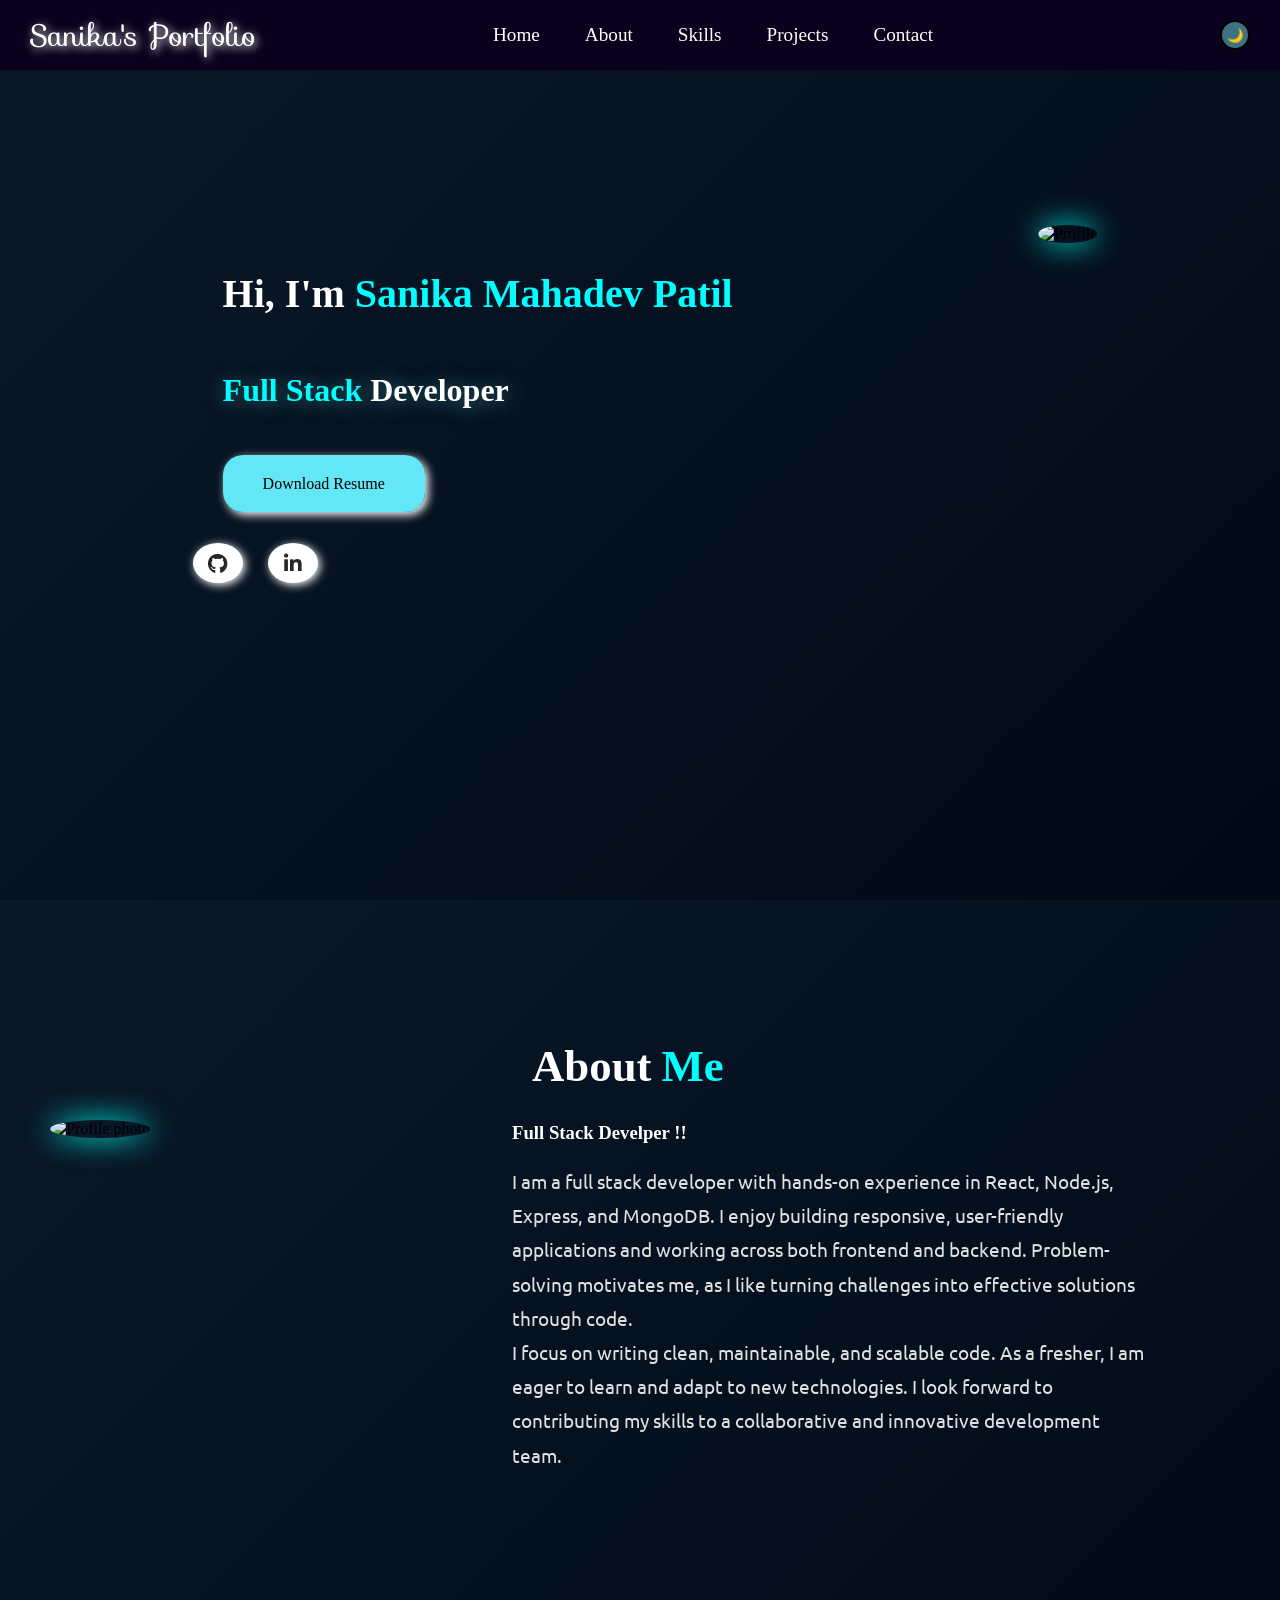
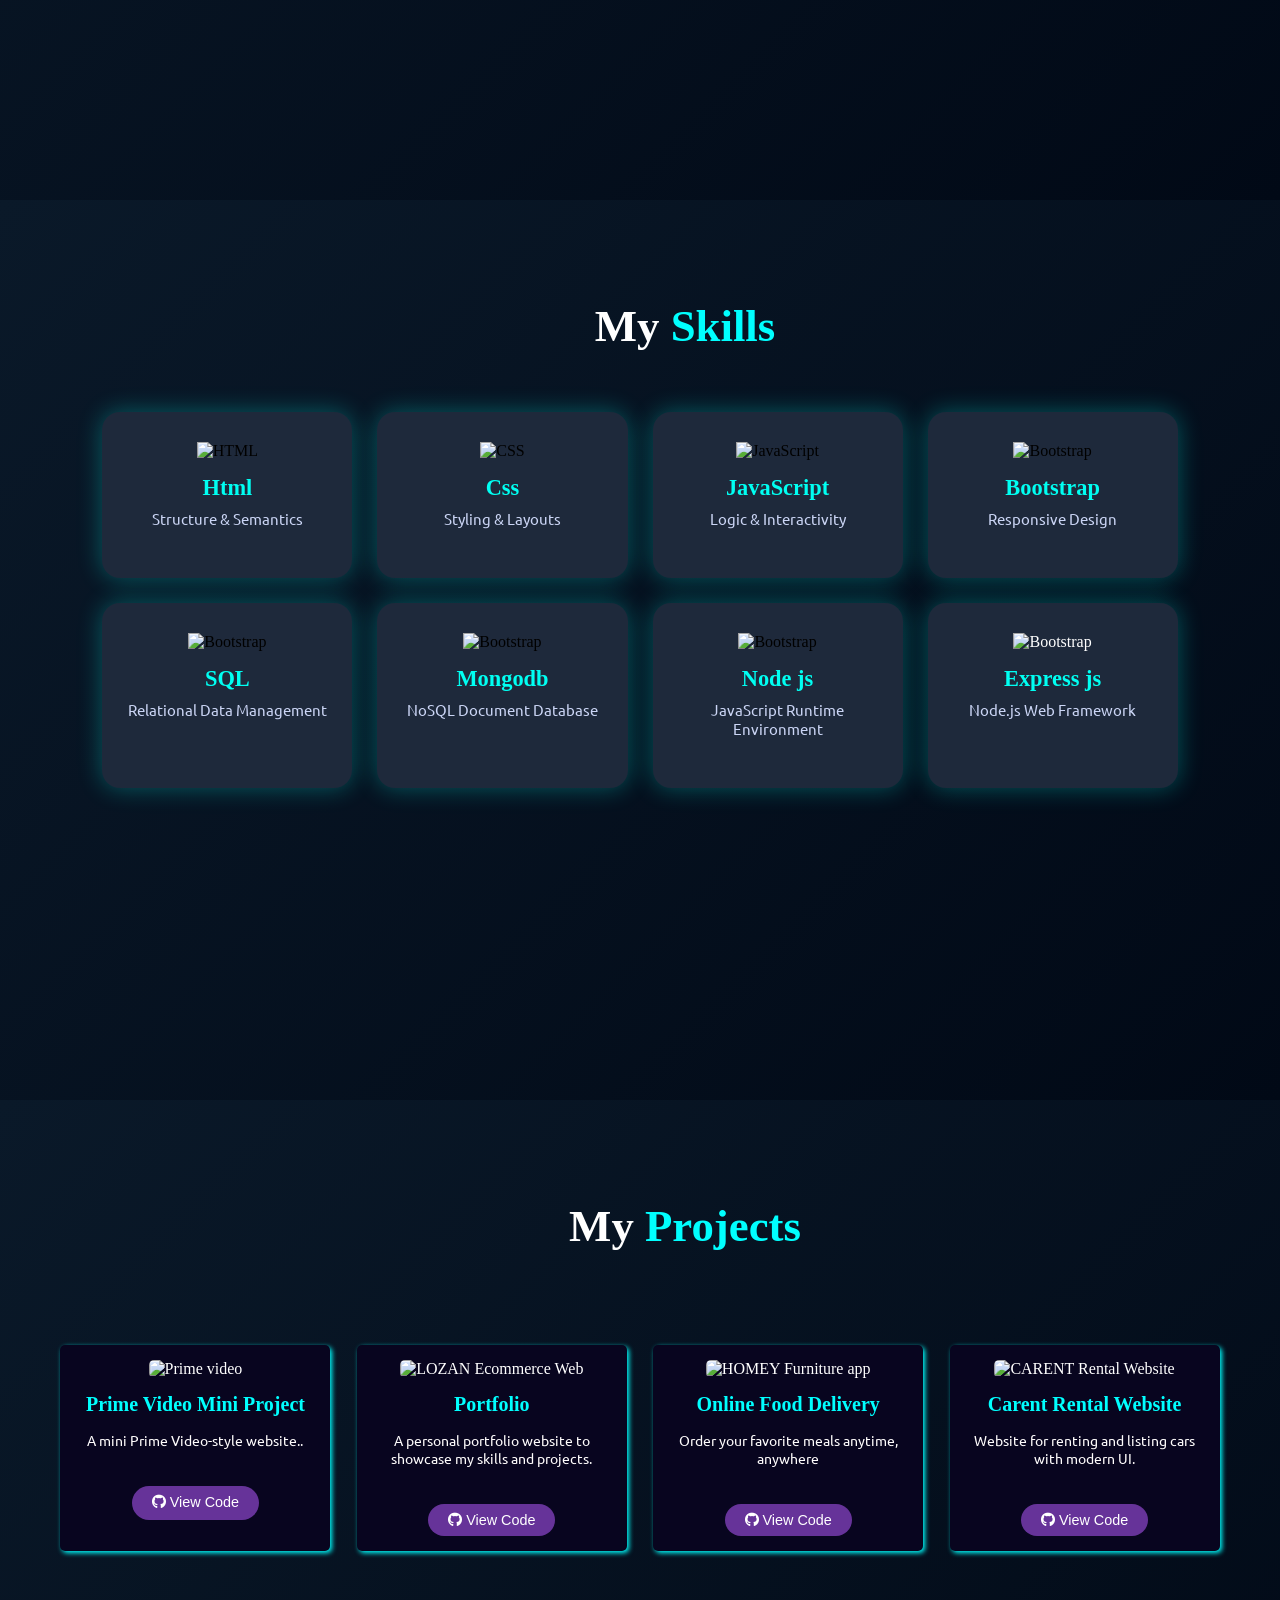
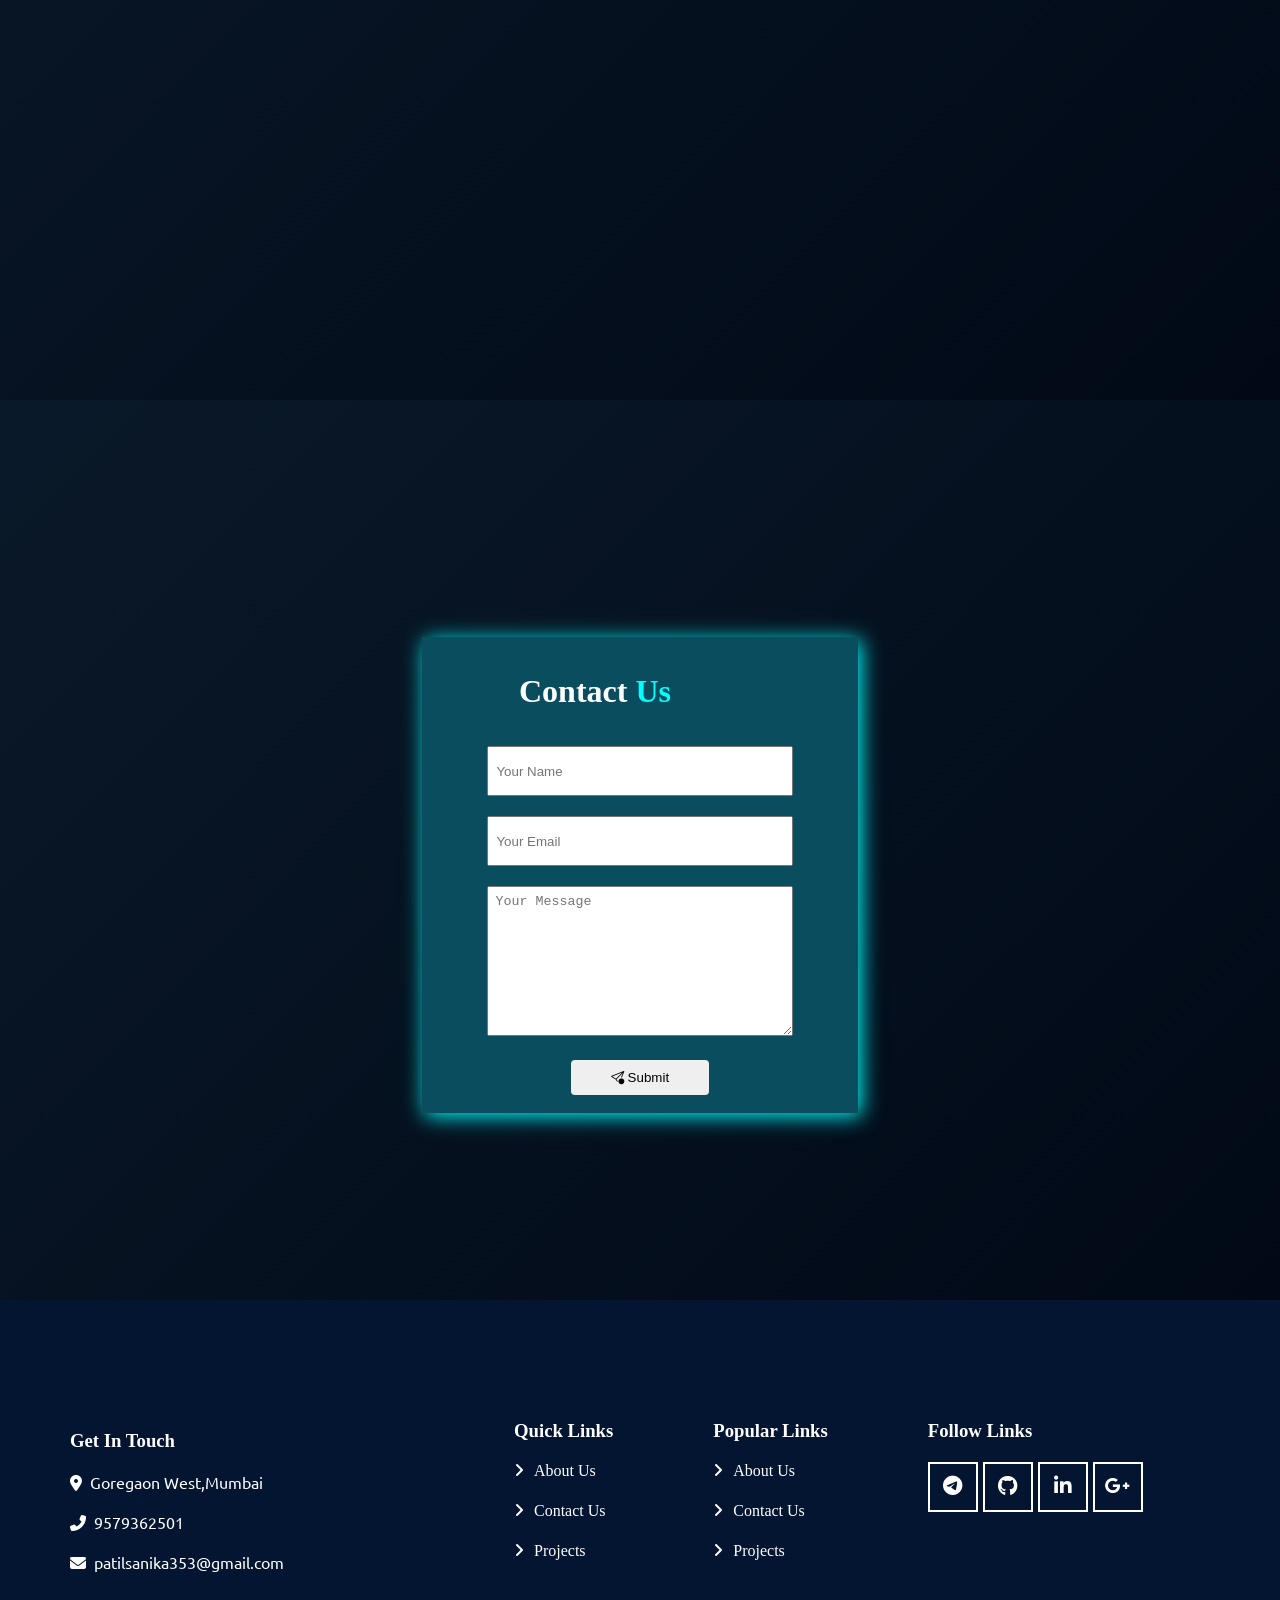
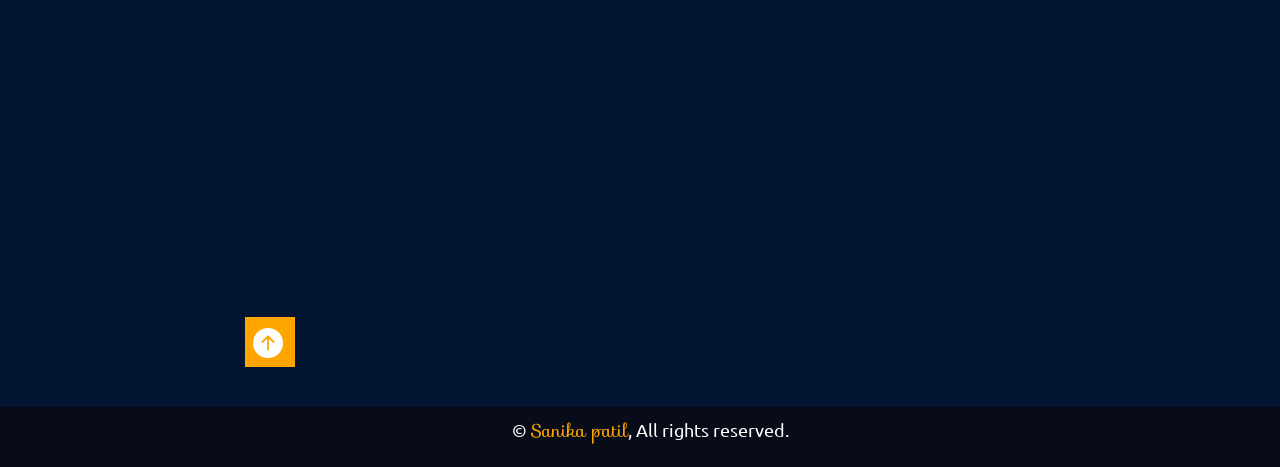
==== commit 1203f835: "the index file will change" ====
--- a/index.html
+++ b/index.html
@@ -15,8 +15,8 @@
     <link rel="stylesheet" href="https://cdnjs.cloudflare.com/ajax/libs/font-awesome/6.5.0/css/all.min.css">
 <link href="https://fonts.googleapis.com/css2?family=Poppins:wght@300;400;500;600&display=swap" rel="stylesheet">
     <!-- CSS and Icon -->
-    <link rel="stylesheet" href="../style.css" >
-    <link rel="icon" type="image/png" href="../IMG/favicon.png" >
+    <link rel="stylesheet" href="style.css" >
+    <link rel="icon" type="image/png" href="IMG/favicon.png" >
   </head>
 
   <body>
@@ -47,7 +47,7 @@
         <h1 class="myheader">Hi, I'm <span style="color: aqua;">Sanika Mahadev Patil</span></h1>
         <h1 class="home_heading"><span style="color: aqua;">Full Stack</span> Developer
         </h1>
-        <a href="../IMG/SanikaPatil CV_FSD.pdf" class="btn1" download>Download Resume</a>
+        <a href="IMG/SanikaPatil CV_FSD.pdf" class="btn1" download>Download Resume</a>
         <ul id="social-media" >
       <li><a href="https://github.com/SanikaPatilHub" target="_blank"><i class="fab fa-github icon"></i></a></li>
       <li><a href="https://www.linkedin.com/in/sanikapatilin?lipi=urn%3Ali%3Apage%3Ad_flagship3_profile_view_base_contact_details%3BYReob8YsR4%2BmDK2g1QpLkg%3D%3D" target="_blank"><i class="fab fa-linkedin-in icon" ></i></a></li>
@@ -56,14 +56,14 @@
        
       </div>
       <div class="rightsection">
-        <img src="../IMG/hand-touching-digital-screen-with-data-visualization.jpg" alt="Profile" height="300" width="300" class="img1">
+        <img src="IMG/hand-touching-digital-screen-with-data-visualization.jpg" alt="Profile" height="300" width="300" class="img1">
       </div>
     </div>
 
     <!-- Section 2: About -->
     <div class="my_section2" id="About" class="box">
       <div class="leftsection2">
-        <img src="../IMG/WhatsApp Image 2025-12-26 at 11.13.47 AM.jpeg" height="350" width="350" alt="Profile photo" style="border-radius: 50%;"  class="img2">
+        <img src="IMG/WhatsApp Image 2025-12-26 at 11.13.47 AM.jpeg" height="350" width="350" alt="Profile photo" style="border-radius: 50%;"  class="img2">
       </div>
       <div class="rightsection2">
         <h1 class="header">About <span style="color: aqua;">Me</span></h1>
@@ -90,45 +90,45 @@
   <div class="skills-row">
 
     <div class="skill-box">
-      <img src="../IMG/icons8-html-48.png" alt="HTML">
+      <img src="IMG/icons8-html-48.png" alt="HTML">
       <h3>Html</h3>
       <p>Structure & Semantics</p>
     </div>
 
     <div class="skill-box">
-      <img src="../IMG/icons8-css-24.png" alt="CSS">
+      <img src="IMG/icons8-css-24.png" alt="CSS">
       <h3>Css</h3>
       <p>Styling & Layouts</p>
     </div>
 
     <div class="skill-box">
-      <img src="../IMG/java-script.png" alt="JavaScript">
+      <img src="IMG/java-script.png" alt="JavaScript">
       <h3>JavaScript</h3>
       <p>Logic & Interactivity</p>
     </div>
 
     <div class="skill-box">
-      <img src="../IMG/icons8-bootstrap-48.png" alt="Bootstrap">
+      <img src="IMG/icons8-bootstrap-48.png" alt="Bootstrap">
       <h3>Bootstrap</h3>
       <p>Responsive Design</p>
     </div>
 <div class="skill-box">
-      <img src="../IMG/icons8-sql-48.png" alt="Bootstrap">
+      <img src="IMG/icons8-sql-48.png" alt="Bootstrap">
       <h3>SQL</h3>
       <p>Relational Data Management</p>
     </div>
     <div class="skill-box">
-      <img src="../IMG/icons8-mongodb-48.png" alt="Bootstrap">
+      <img src="IMG/icons8-mongodb-48.png" alt="Bootstrap">
       <h3>Mongodb</h3>
       <p>NoSQL Document Database</p>
     </div>
     <div class="skill-box">
-      <img src="../IMG/icons8-nodejs-48.png" alt="Bootstrap">
+      <img src="IMG/icons8-nodejs-48.png" alt="Bootstrap">
       <h3>Node js</h3>
       <p>JavaScript Runtime Environment</p>
     </div>
     <div class="skill-box">
-      <img src="../IMG/icons8-express-js-48.png" alt="Bootstrap" style="color: white">
+      <img src="IMG/icons8-express-js-48.png" alt="Bootstrap" style="color: white">
       <h3>Express js</h3>
       <p>Node.js Web Framework</p>
     </div>
@@ -145,7 +145,7 @@
   <div class="project-container wow fadeInUp" data-wow-delay="0.1s">
     
     <div class="project-card">
-      <img src="../IMG/movie_card.jpg" alt="Prime video">
+      <img src="IMG/movie_card.jpg" alt="Prime video">
       <h3 class="project_heading">Prime Video Mini Project</h3>
       <p>A mini Prime Video-style website..</p>
     
@@ -155,7 +155,7 @@
     </div>
 
     <div class="project-card">
-      <img src="../IMG/portfolio1.jpg" alt="LOZAN Ecommerce Web">
+      <img src="IMG/portfolio1.jpg" alt="LOZAN Ecommerce Web">
       <h3 class="project_heading">Portfolio</h3>
       <p>
 A personal portfolio website to showcase my skills and projects.</p>
@@ -165,7 +165,7 @@
     </div>
 
     <div class="project-card">
-      <img src="../IMG/Online_Shoping_29.jpg" alt="HOMEY Furniture app">
+      <img src="IMG/Online_Shoping_29.jpg" alt="HOMEY Furniture app">
       <h3 class="project_heading">Online Food Delivery</h3>
       <p>Order your favorite meals anytime, anywhere</p>
       <button class="view-btn"><i class="fa-brands fa-github icon"></i> <a href="https://github.com/SanikaPatilHub/FoodDelivery"
@@ -175,7 +175,7 @@
     </div>
 
     <div class="project-card">
-      <img src="../IMG/old-car-cobblestone-street.jpg" alt="CARENT Rental Website">
+      <img src="IMG/old-car-cobblestone-street.jpg" alt="CARENT Rental Website">
       <h3 class="project_heading">Carent Rental Website</h3>
       <p>Website for renting and listing cars with modern UI.</p>
       <button class="view-btn"><i class="fa-brands fa-github icon"></i> View Code</button>
@@ -256,7 +256,7 @@
                    
                 </div>
     <!-- JavaScript -->
-    <script src="../main.js"></script>
+    <script src="main.js"></script>
 
     <script src="https://cdn.jsdelivr.net/npm/emailjs-com@3/dist/email.min.js"></script>
 
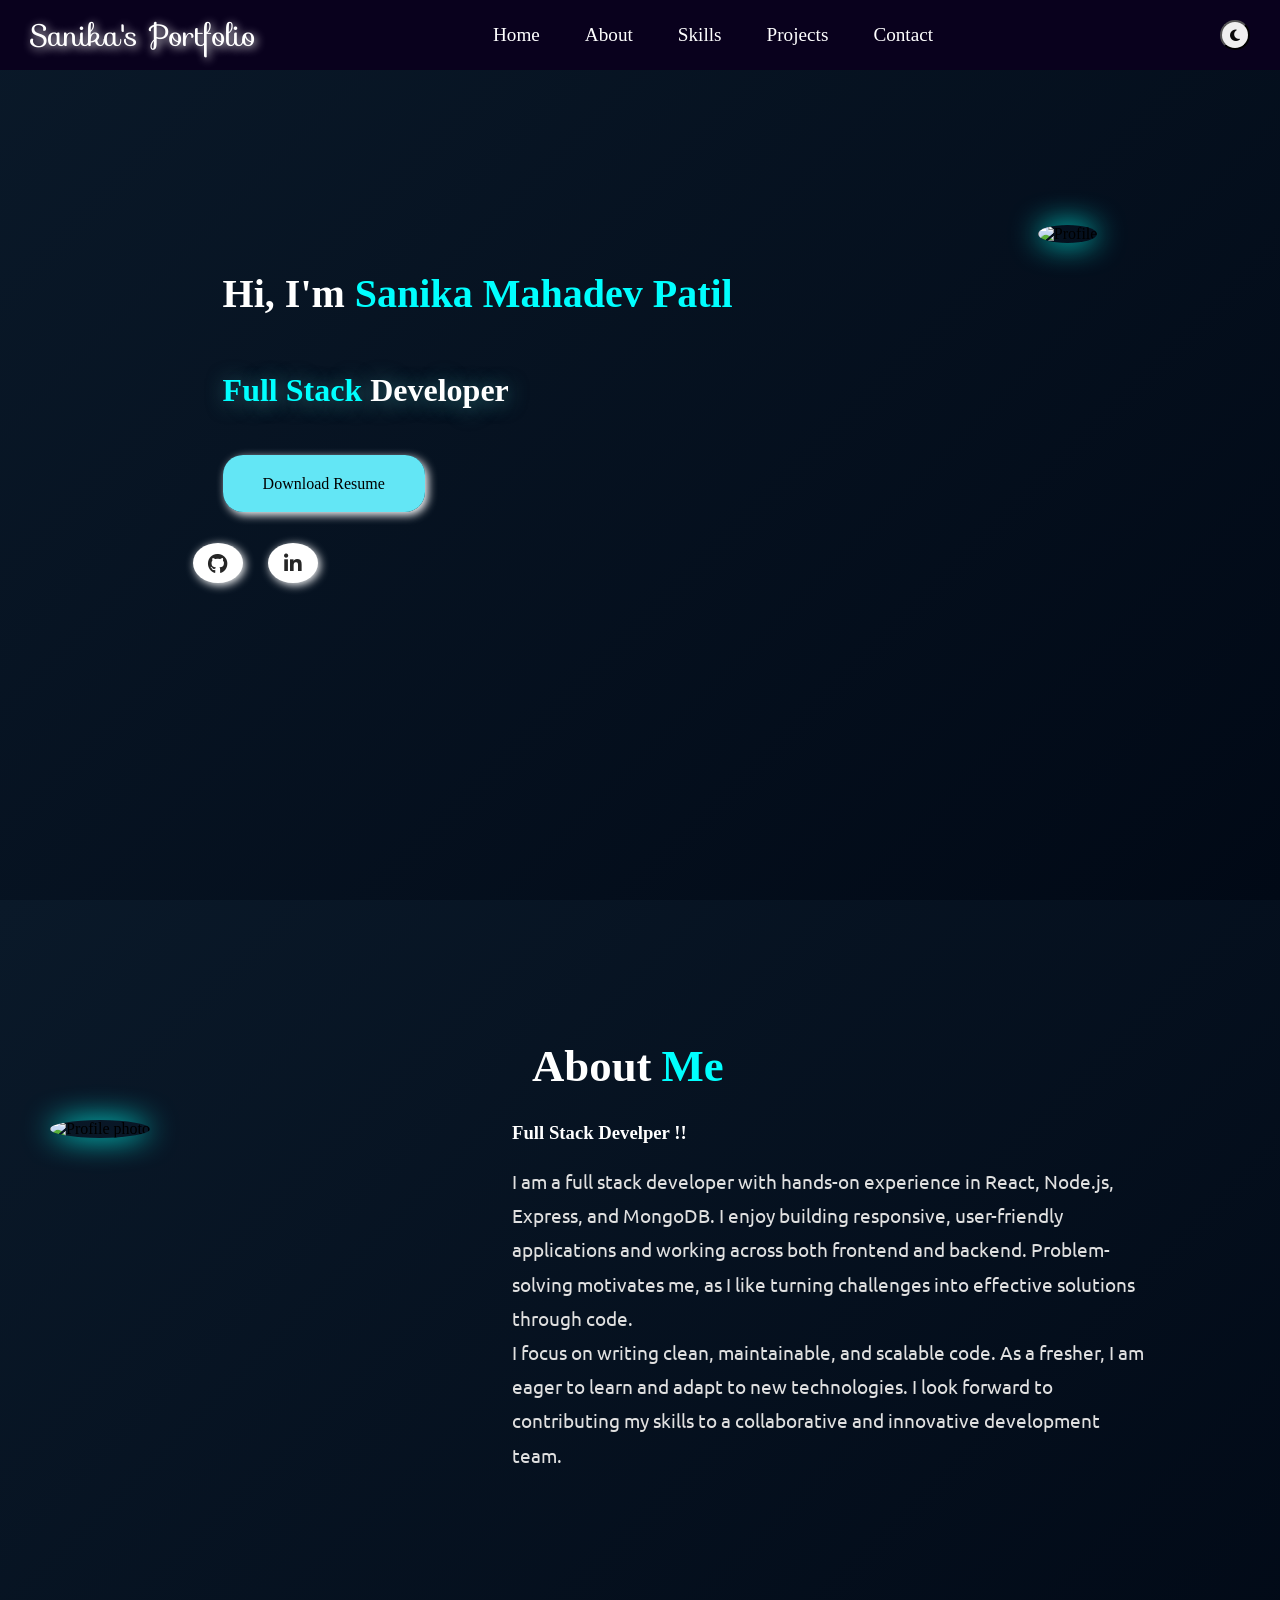
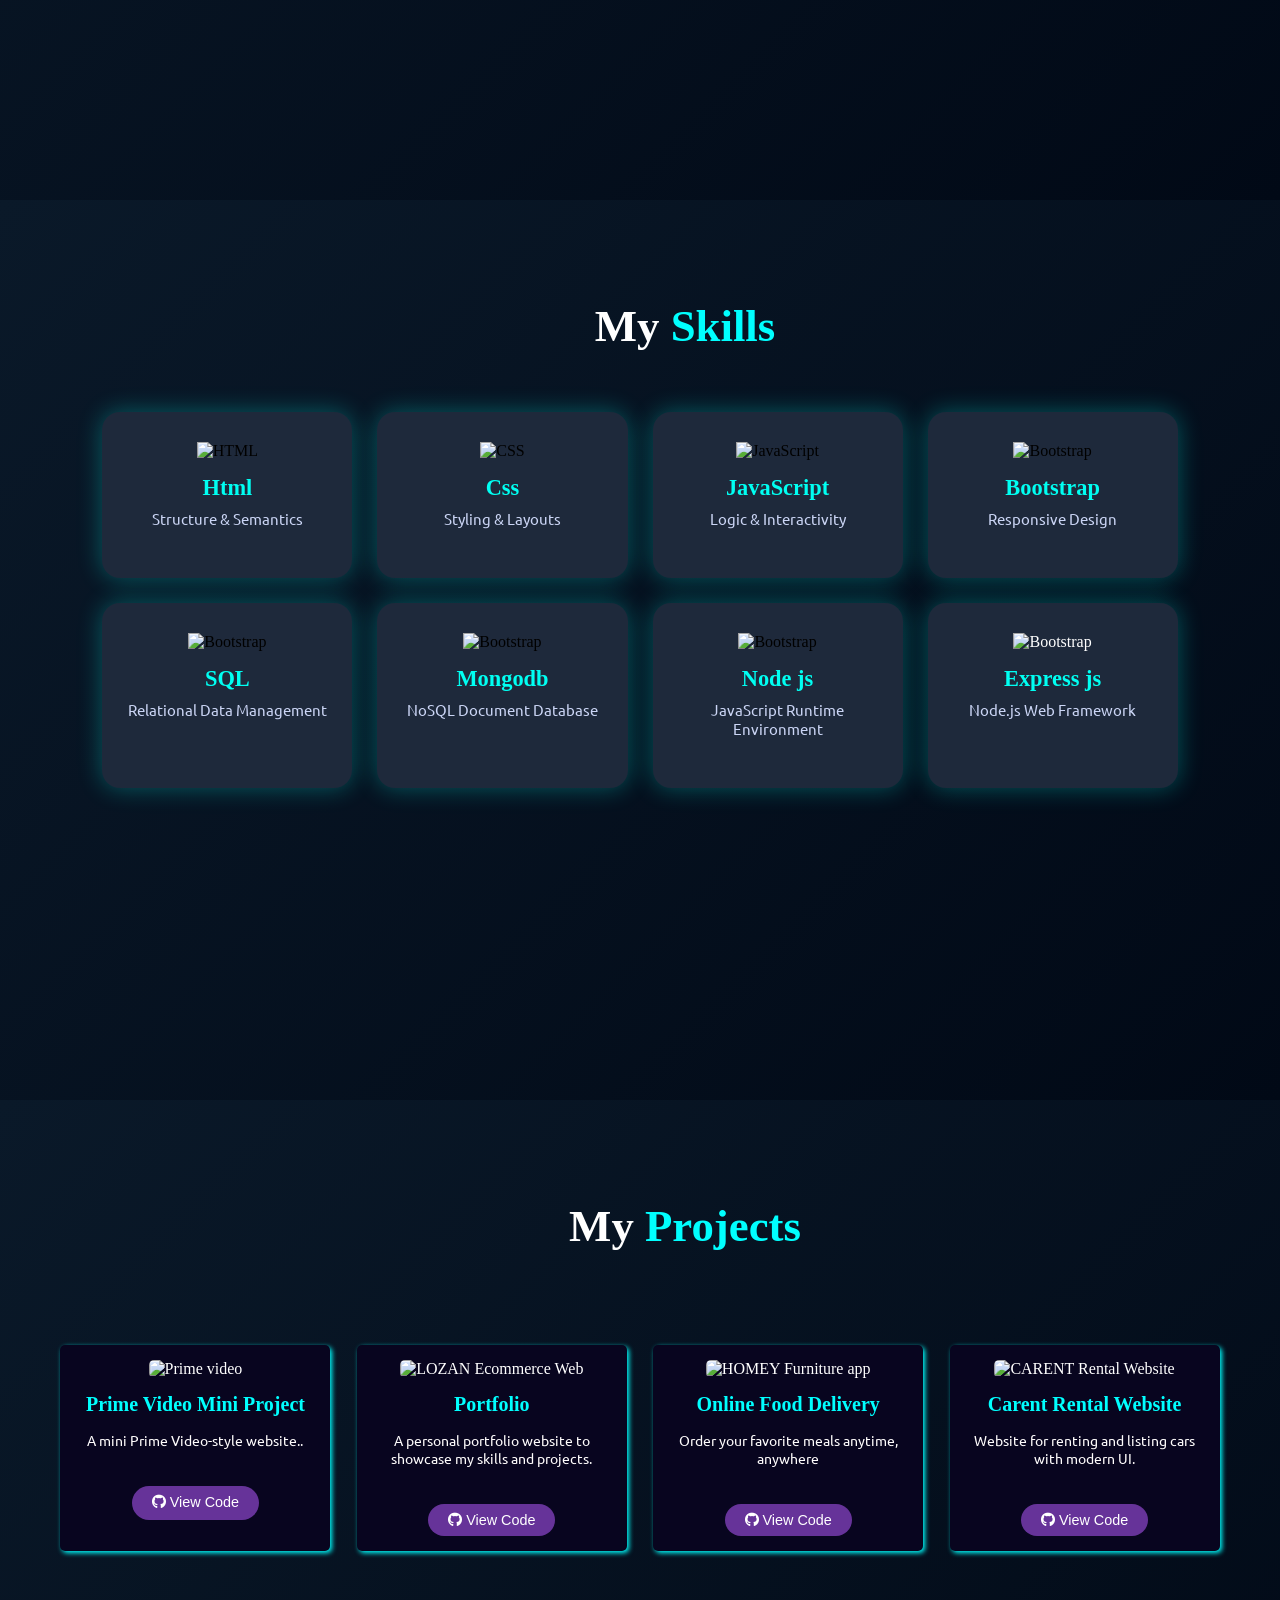
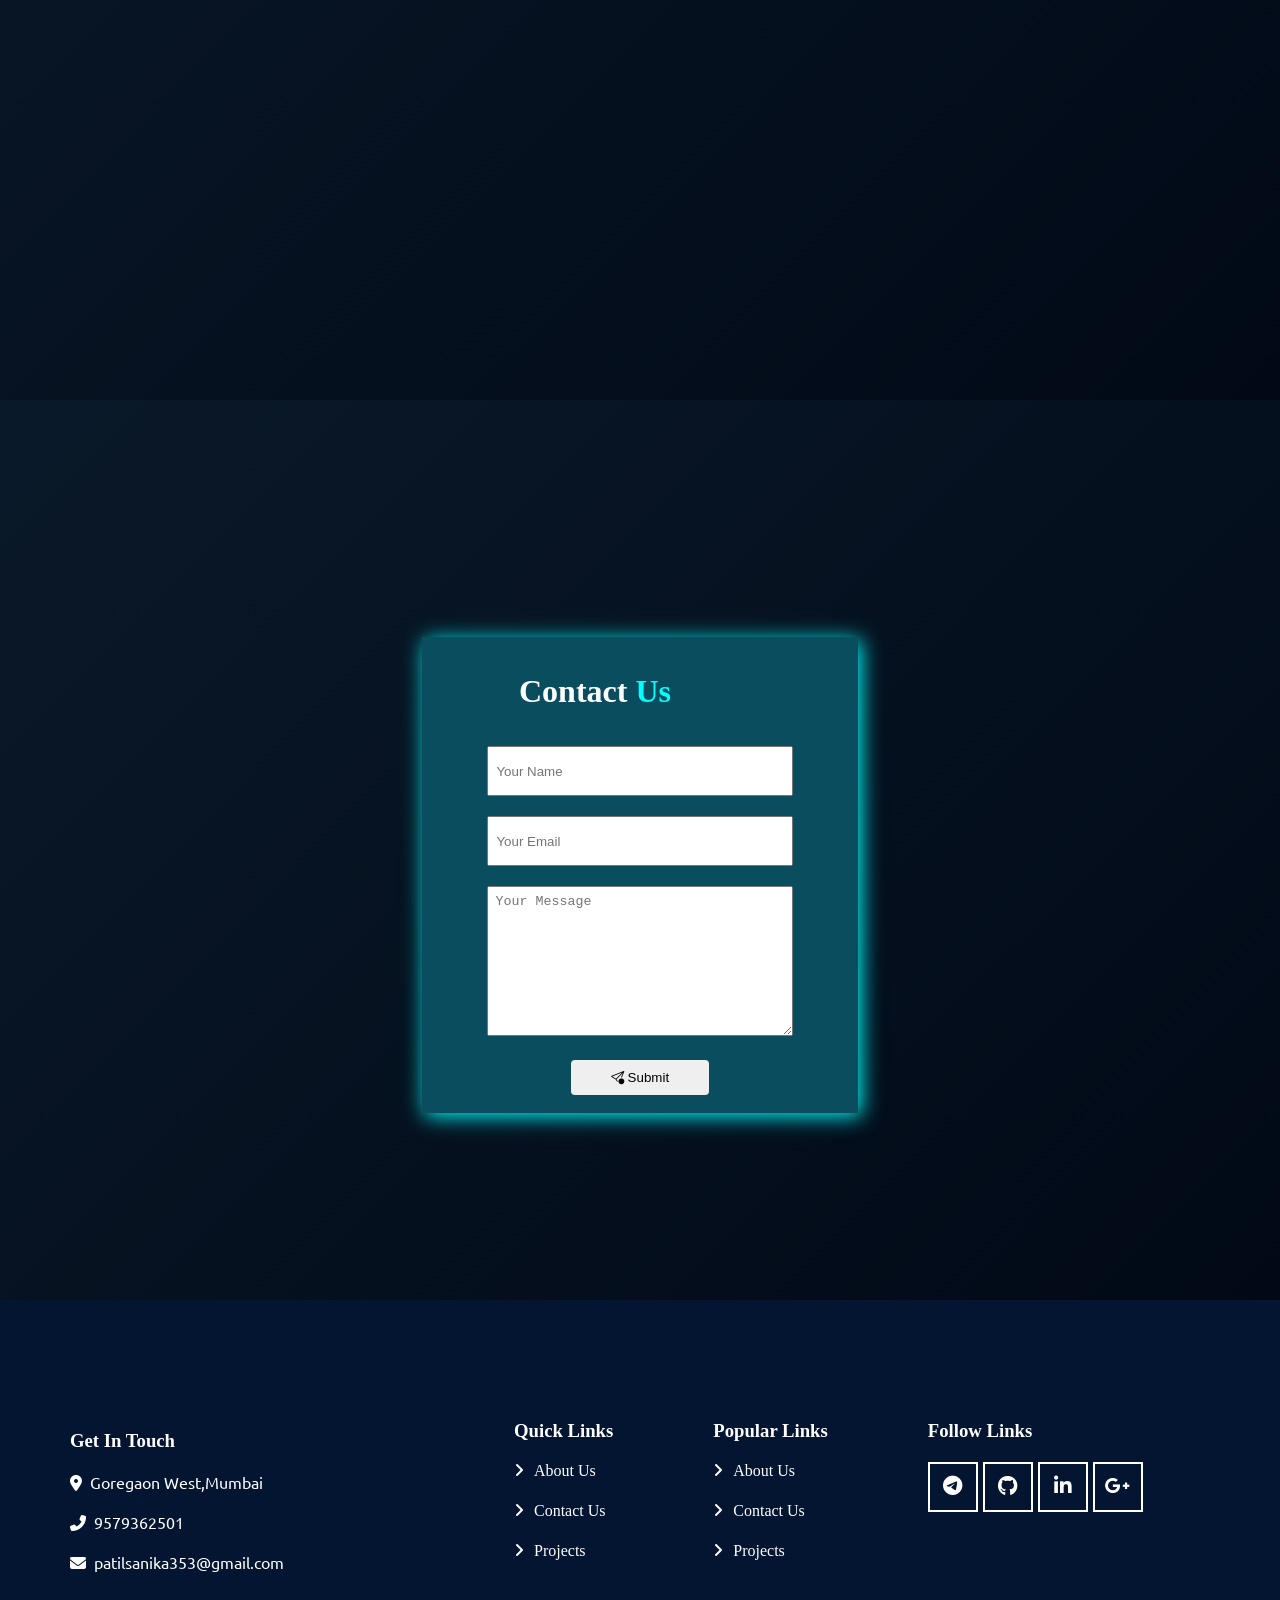
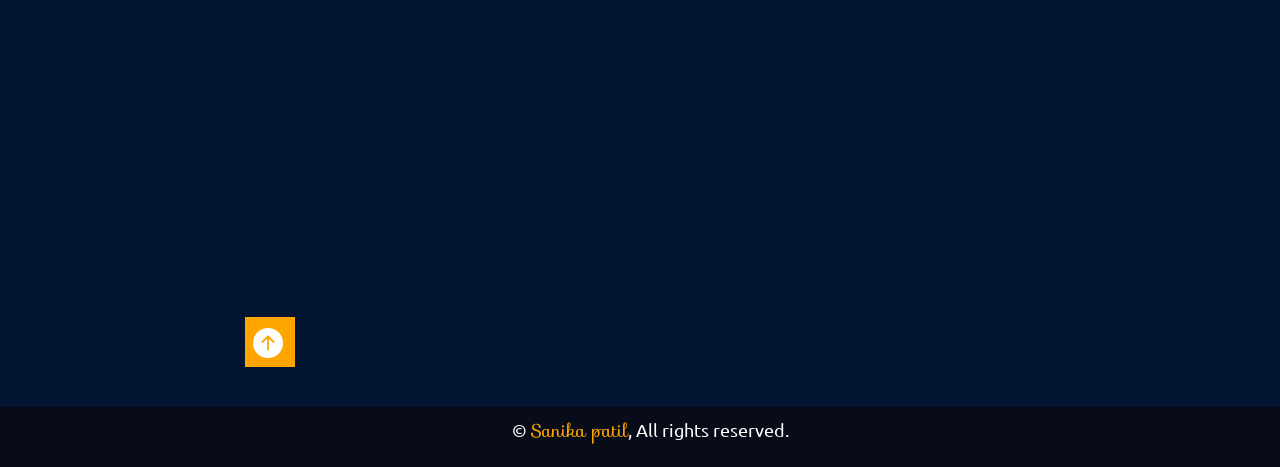
==== commit 6b7c363e: "features will be added" ====
--- a/index.html
+++ b/index.html
@@ -14,6 +14,8 @@
     <link rel="stylesheet" href="https://cdn.jsdelivr.net/npm/bootstrap-icons@1.11.3/font/bootstrap-icons.css">
     <link rel="stylesheet" href="https://cdnjs.cloudflare.com/ajax/libs/font-awesome/6.5.0/css/all.min.css">
 <link href="https://fonts.googleapis.com/css2?family=Poppins:wght@300;400;500;600&display=swap" rel="stylesheet">
+<link rel="stylesheet" href="https://cdnjs.cloudflare.com/ajax/libs/font-awesome/6.5.0/css/all.min.css">
+
     <!-- CSS and Icon -->
     <link rel="stylesheet" href="style.css" >
     <link rel="icon" type="image/png" href="IMG/favicon.png" >
@@ -31,7 +33,10 @@
     <li><a href="#project">Projects</a></li>
     <li><a href="#contact">Contact</a></li>
   </ul>
-  <button id="themeToggle">🌙</button>
+  <button id="themeToggle">
+  <i id="themeIcon" class="fas fa-moon"></i>
+</button>
+
 
   <div class="hamburger" id="hamburger">
       <span></span>
--- a/style.css
+++ b/style.css
@@ -301,6 +301,42 @@
   font-size: 0.95rem;
   color: #cbd5f5;
 }
+/* ========================= */
+/* Tablet View (992px and below) */
+/* ========================= */
+@media (max-width: 992px) {
+  .skills-row {
+    grid-template-columns: repeat(2, 1fr);
+    gap: 20px;
+  }
+}
+
+/* ========================= */
+/* Mobile View (600px and below) */
+/* ========================= */
+@media (max-width: 600px) {
+  .skills-row {
+    grid-template-columns: 1fr;
+    gap: 18px;
+  }
+
+  .skill-box {
+    padding: 25px 15px;
+  }
+
+  .skill-box h3 {
+    font-size: 1.2rem;
+  }
+
+  .skill-box p {
+    font-size: 0.9rem;
+  }
+
+  .skill-box img {
+    width: 40px;
+  }
+}
+
 .project_heading {
   margin: 15px 0;
   color: #00fff2;
@@ -1178,7 +1214,7 @@
 }
 /* ================= LIGHT MODE ONLY ================= */
 body.light {
-  background-color: white;
+  background-color: rgb(255, 255, 255);
   color: black;
 }
 
@@ -1191,7 +1227,7 @@
 body.light .my_section5,
 body.light .footer,
 body.light .copy {
-  background: white !important;
+  background:rgb(255, 255, 255)!important;
 }
 
 /* Text colors */
@@ -1205,27 +1241,27 @@
 body.light .heading,
 body.light .section-title,
 body.light .about {
-  color: black !important;
+  color: rgb(15, 14, 14) !important;
 }
 
 /* Aqua highlights */
 body.light span,
 body.light .project_heading,
 body.light .skill-box h3 {
-  color: rgb(101, 253, 0) !important;
+  color: rgb(0, 0, 0) !important;
 }
 
 /* Cards & boxes */
 body.light .skill-box,
 body.light .project-card,
 body.light .form_section {
-  background: #f4f4f4 !important;
-  box-shadow: 0 0 10px rgba(0, 255, 242, 0.4);
+  background: #ada4a4 !important;
+  /* box-shadow: 0 0 10px rgba(0, 255, 242, 0.4); */
 }
 
 /* Navbar links */
 body.light nav ul li a {
-  color: black !important;
+  color: rgb(3, 40, 41) !important;
 }
 
 body.light nav ul li a:hover {
@@ -1234,11 +1270,14 @@
 #themeToggle{
   height: 30px;
   width: 30px;
-  border-radius: 50%;
-  background-color: #3f7280;
-  border-style: double;
+ color:rgb(10, 10, 10);
+ border-radius: 50%;
+ background-color: none;
+ cursor: pointer;
 }
 
 body.light #footer-media li a{
-  background-color:black;
+
+  color:black;
+  background-color:rgb(29, 27, 27);
 }
